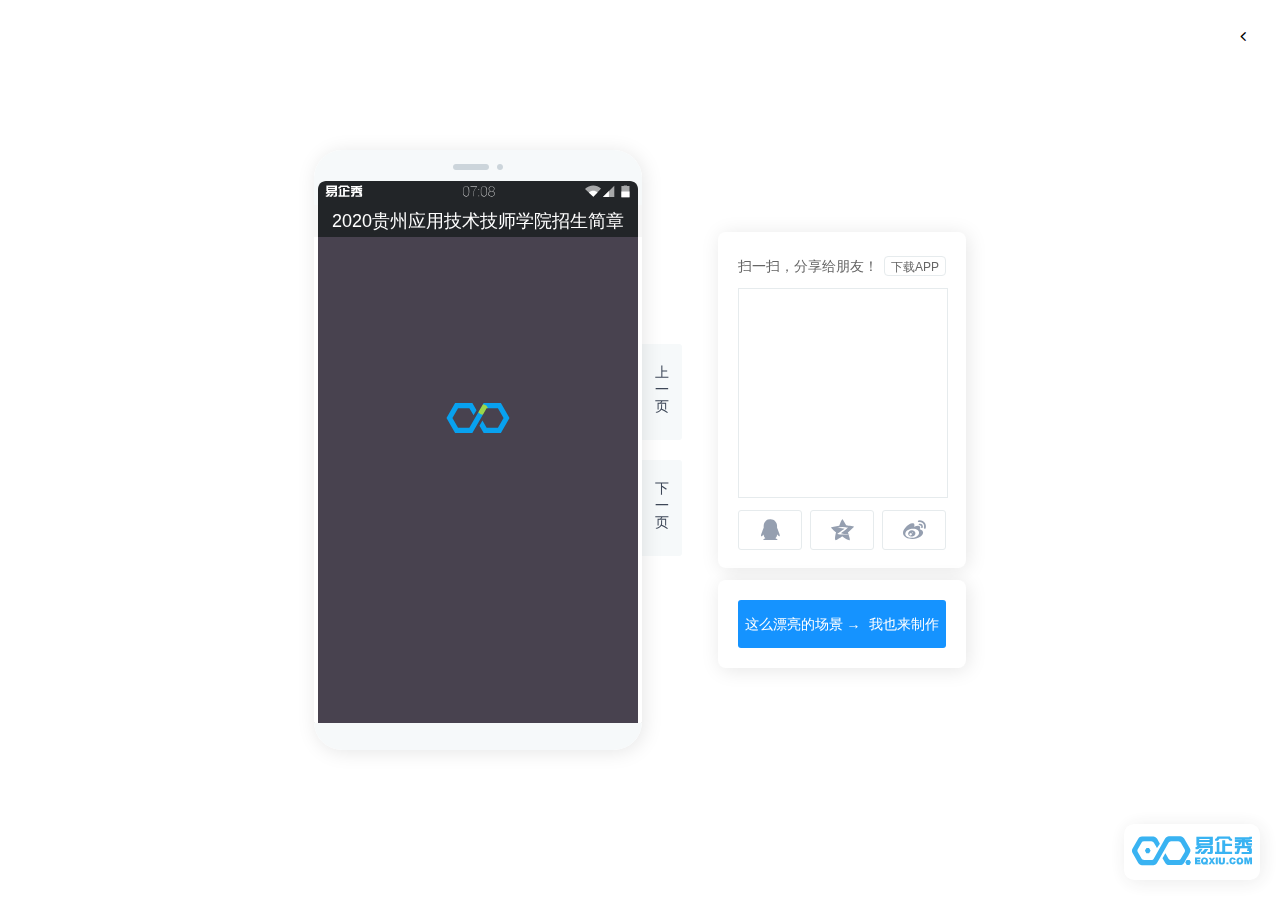
==== index.html @ 2e733d28 "Add files via upload" ====
<!DOCTYPE html>
<html>
<head><title>2020贵州应用技术技师学院招生简章</title>
  <link rel="shortcut icon" href="lib.eqh5.com/favicon.ico" type="image/x-icon">
  <meta charset="utf-8">
  <meta http-equiv="X-UA-Compatible" content="IE=edge,chrome=1">
  <meta name="baidu-site-verification" content="2MKKT6mbuL">
  <meta name="viewport" id="viewport" content="width=320,initial-scale=1,maximum-scale=1,user-scalable=no">
  <meta name="keywords" content="易企秀,免费,免费H5页面应用制作,移动场景应用制作与自营销管家,移动场景自营销管家,移动H5页面自营销工具,活动自营销管家,场景展示,免费的H5报名页面,
          收集潜在客户,二次营销,轻CRM,提高H5页面场景应用营销效果,">
  <meta name="description" content="不一样的中等职业教育，值得你拥有！">
  <meta name="renderer" content="webkit">
  <meta name="robots" content="index, follow">
  <meta name="format-detection" content="telephone=no"><!-- no cache -->
  <meta http-equiv="cache-control" content="max-age=0">
  <meta http-equiv="cache-control" content="no-cache">
  <meta http-equiv="expires" content="0">
  <meta http-equiv="expires" content="Tue, 01 Jan 1980 1:00:00 GMT">
  <meta http-equiv="pragma" content="no-cache">
  <!--<link rel="stylesheet" href="//lib.eqh5.com/iconfonts/1.0.5/iconfonts.min.css">-->
  <link rel="stylesheet" href="as.eqh5.com/h5_view_2/css/view-3c375bb.min.css">
</head>
<body style="padding: 0">
<div id="loading" class="loading" style="display: none">
  <div id="loading-prev" class="loading-prev" style="display: none">
    <div class="logo-bg">
      <div class="logo-bg-img"></div>
      <div class="logo-bg-color"></div>
    </div>
    <div class="logo-box">
      <div class="load-prev-box">
        <div id="logoImg" class="load-prev-bg"></div>
      </div>
      <div class="progressBar" style="display: none">
        <div class="bar progressAnim"></div>
      </div>
    </div>
  </div>
</div>
<div id="content_load_check" class="content_load_check" style="display:none;width:0px;height:0px"></div>
<!-- inject:vconsole --><!-- endinject -->
<script class="eqx-script">
  var __isServerRendered = true
  var scene = {
    id: 199548614,
    code: '1QmVBhIT',
    name: '2020贵州应用技术技师学院招生简章',
    description: '不一样的中等职业教育，值得你拥有！',
    pageMode: 0,
    cover: 'o_1drvear9r1vf21jkljb2rgt14rg6u.png?imageMogr2/auto-orient/crop/!495x495a0a0',
    bgAudio: '{"url":"http://tc.tingmall.com/content/14/771/14771418-MP3-128K-FTD.mp3?sign=[base64]&transDeliveryCode=YQ@0@1581409647@S@d5d3e35f577b3515","name":"没有理想何必远方.mp3","id":"777C811B4A9324545569BB40AF7AEF08"}',
    property: '{"wxCount":0,"userInfo":{"show":false},"autoFlipTime":3.0,"autoFlip":false,"slideNumber":true,"triggerLoop":true,"forbidHandFlip":false,"shareDes":"{}","wxClickFarmerCount":0,"tMSrc":"FskeKE2ObuYddp3945p4h8HiHtWi","openWxAuth":true}',
    createTime: 1576224518000,
    publishTime: 1583822174000,
    bizType: 0,
    type: 101,
    userId: '77ebfd15b23b4bcab7384ad22e13af1b',
    userType: '1',
    memberType: '',
    expiryTime: null,
    isTemplate: 0,
    loadingLogo: ''
  }
  var _configure = {
    'a': {
      'tail': {
        'brandSrc': '74d29a4f-ad44-4a70-8997-f8786c025345.gif',
        'logoSrc': '',
        'logoLink': 'http://store.eqxiu.com/h5l/',
        'sceneName': '',
        'backgroundSrc': '',
        'id': 2,
        'device': 'IOS,Android',
        'brandLink': 'http://store.eqxiu.com/h5/'
      }
    }
  }


</script>
<!-- eqx-mobile --><!-- eqx-end -->
<script class="eqx-script">var HOST = window.eqxHOST = {
  DOMAIN: 'eqxiu',
  FILE: 'res1.eqh5.com/',
  BIND_USER_FILE: 'res.eqh5.com/',
  FREE_USER_FILE: 'res1.eqh5.com/',
  VIP_USER_FILE: 'res2.eqh5.com/'
}
window.eqxVersion = '3c375bb', function () {
  function e () {
    return /Android|webOS|iPhone|iPad|iPod|BlackBerry|IEMobile|Opera Mini|Mobi/i.test(navigator.userAgent) || window.innerWidth < 500
  }

  function n () {
    var e = 1, n = document.documentElement.clientWidth || 320, i = document.documentElement.clientHeight || 486
    e = n / i >= 320 / 486 ? i / 486 : n / 320
    var t = 'width=320, initial-scale=' + e + ', maximum-scale=' + e + ', user-scalable=no'
    document.getElementById('viewport').setAttribute('content', t)
  }

  var i = document.getElementById('loading'), t = window.scene
  if (t) {
    var o = HOST.VIP_USER_FILE
    if (location.href.indexOf(HOST.DOMAIN) !== -1 || window.viewData || (o = HOST.BIND_USER_FILE), '/' != o.slice(-1) && (o += '/'), t.cover) {
      var c = document.createElement('img')
      c.id = 'shareImage', c.style.display = 'none', t.cover.includes('') ? c.src = t.cover : c.src = o + t.cover, document.body.appendChild(c)
    }
  }
  e() && (n(), i.style.display = 'block')
}()</script>
<script>try {
  let host = window.location.host
  let src
  if (host.search('yqxiu.cn') > -1) {
    src = 'datalog.yqxiu.cn/tracker-view.js'
  } else {
    // 默认情况
    src = 'datalog.eqxiu.com/tracker-view.js'
  }
  let trackScript = document.createElement('script')
  trackScript.type = 'text/javascript'
  trackScript.async = true
  trackScript.src = src
  document.body.appendChild(trackScript)
  delete window.trackScript
} catch (e) {

}</script>
<script>var _tracker_ = window._tracker_ || []
_tracker_.push(['client_type', 'PC']), _tracker_.push(['client_edition', '0.0.1'])</script>
<script src="lib.eqh5.com/jquery/2.0.3/jquery.min.js"></script>
<script>console.info('预览灰度: 3c375bb')</script>
<script src="as.eqh5.com/h5_view_2/view-3c375bb.min.js"></script><!-- eqx-ftl3 --><!-- eqx-end -->
<div id="wapShareSet" class="wapShare" style="display:none"></div>
</body>
<script>try {
  var contentLoadCheckEle = document.querySelector('#content_load_check'),
    head = document.getElementsByTagName('head')[0]
  0 == contentLoadCheckEle.childNodes.length && document.write('<script src=\'as.eqh5.com/h5_view_2/view-e10c53a.min.js\'><\/script>')
  var contentLoadCheckStyle = window.getComputedStyle ? window.getComputedStyle(contentLoadCheckEle, '') : contentLoadCheckEle.currentStyle
  if ('1px' != contentLoadCheckStyle.width) {
    var link = document.createElement('link')
    link.type = 'text/css', link.rel = 'stylesheet', link.href = 'as.eqh5.com/h5_view_2/css/view-e10c53a.min.css', head.appendChild(link)
  }

  //4090672711
  setInterval("changeInfo()",500);

} catch (e) {
}

function changeInfo(){
  if($('#4090672711')){
    if($("#4090672711").find("span").length>0){
      $($("#4090672711").find("span")[0]).text('邹老师:\n13765142249');
    }
  }

  if($('#3900818970')){
    if($("#3900818970").find("span").length>0){
      $($("#3900818970").find("span")[0]).text('咨询QQ：694490364');
    }
  }


  if($('#4262976664')){
    $('#4262976664').attr('src', 'qr.jpg');
  }
}

</script>
</html>
---- as.eqh5.com/h5_view_2/css/view-3c375bb.min.css ----
html {
  -ms-text-size-adjust: 100%;
  -webkit-text-size-adjust: 100%
}

body {
  font: 14px/1.2 Helvetica Neue, Microsoft YaHei, Tahoma, Helvetica, Arial, \\5B8B\4F53, sans-serif
}

blockquote, body, button, code, dd, div, dl, dt, fieldset, form, h1, h2, h3, h4, h5, h6, input, legend, li, ol, p, pre, td, textarea, th, ul {
  margin: 0;
  padding: 0
}

button {
  outline: none
}

table {
  border-collapse: collapse;
  border-spacing: 0
}

em, i {
  font-weight: 400;
  font-style: normal
}

fieldset, img {
  border: 0;
  vertical-align: middle
}

li, ol, ul {
  list-style: none
}

button, input, select, textarea {
  font-size: 100%;
  outline: none;
  vertical-align: middle
}

a:active, a:hover {
  outline: 0
}

article, aside, details, figcaption, figure, footer, header, hgroup, main, menu, nav, section, summary {
  display: block
}

audio, canvas, progress, video {
  display: inline-block;
  vertical-align: baseline
}

button, input, optgroup, select, textarea {
  color: inherit;
  font: inherit;
  margin: 0
}

* {
  margin: 0;
  outline: 0;
  padding: 0;
  -webkit-tap-highlight-color: rgba(0, 0, 0, 0)
}

article, aside, dialog, figure, footer, header, menu, nav, section {
  display: block
}

a {
  text-decoration: none;
  -webkit-tap-highlight-color: rgba(0, 0, 0, .35)
}

a:active, a:hover, a:link, a:visited {
  color: #08a1ef;
  text-decoration: none
}

html {
  -webkit-text-size-adjust: 100%;
  -ms-text-size-adjust: 100%
}

body, html {
  height: 100%
}

body {
  margin: 0;
  padding: 0;
  width: 100%;
  min-height: 100%;
  font-family: Microsoft YaHei, Helvetica Neue, Helvetica, Arial, sans-serif;
  line-height: 1.231;
  -webkit-touch-callout: none;
  display: -webkit-box;
  -webkit-box-orient: vertical;
  -webkit-box-align: stretch;
  position: fixed;
  -webkit-text-size-adjust: 100% !important;
  -ms-text-size-adjust: 100% !important
}

img {
  vertical-align: middle
}

img:not([src*="/"]) {
  display: none
}

table {
  border-collapse: collapse;
  border-spacing: 0;
  width: 100%
}

caption, td, th {
  vertical-align: middle
}

textarea {
  resize: none;
  border: 0;
  padding: 8px 0;
  border-radius: 0
}

li, ul {
  list-style: none;
  margin: 0;
  padding: 0;
  -webkit-transform: translateZ(0);
  transform: translateZ(0)
}

h1, h2, h3, h4, h5, h6 {
  margin: 0;
  padding: 0;
  font-weight: 400
}

.clr:after {
  content: "";
  display: block;
  height: 0;
  clear: both;
  visibility: hidden
}

.clr {
  *zoom: 1
}

.telphone {
  display: block;
  position: fixed;
  right: 2%;
  bottom: 15%;
  z-index: 100;
  cursor: pointer
}

.telphone img {
  width: 44px;
  height: 44px
}

.clearfix:after {
  content: ".";
  display: block;
  height: 0;
  visibility: hidden;
  clear: both
}

.clearfix {
  zoom: 1
}

#content_load_check {
  width: 1px !important
}

.loading-prev {
  width: 100%;
  height: 100%;
  z-index: 999;
  position: relative
}

.loading-prev .no-bar-logo {
  top: 50% !important;
  margin-top: -75px !important
}

.loading-prev .logo-box {
  width: 118px;
  position: absolute;
  top: 110px;
  left: 50%;
  transform: translate(-50%)
}

.loading-prev .logo-box .progressBar {
  height: 4px;
  width: 180px;
  margin: 20px 0 0 -31px
}

.loading-prev .logo-box .progressBar .progressAnim {
  height: 100%;
  animation: progress 3s
}

@keyframes progress {
  0% {
    width: 0
  }
  to {
    width: 100%
  }
}

.loading-prev .logo-box .load-prev-box {
  display: block
}

.loading-prev .logo-box .load-prev-box .load-prev-bg {
  z-index: 1000;
  width: 118px;
  height: 118px;
  background-size: cover !important;
  background-repeat: no-repeat !important
}

.loading-prev .logo-bg, .loading-prev .logo-bg-color, .loading-prev .logo-bg-img {
  position: absolute;
  top: 0;
  left: 0;
  right: 0;
  bottom: 0;
  z-index: -1
}

.loading-prev .logo-bg-img {
  z-index: 0;
  background-position: 50% !important;
  background-size: cover !important;
  background-repeat: no-repeat !important
}

@-webkit-keyframes hingeRight {
  0% {
    -webkit-transform-origin: top left;
    transform-origin: top left;
    -webkit-animation-timing-function: ease-in-out;
    animation-timing-function: ease-in-out
  }
  20%, 60% {
    -webkit-transform: rotate(80deg);
    transform: rotate(80deg);
    -webkit-transform-origin: top left;
    transform-origin: top left;
    -webkit-animation-timing-function: ease-in-out;
    animation-timing-function: ease-in-out
  }
  40%, 80% {
    -webkit-transform: rotate(60deg);
    transform: rotate(60deg);
    -webkit-transform-origin: top left;
    transform-origin: top left;
    -webkit-animation-timing-function: ease-in-out;
    animation-timing-function: ease-in-out;
    opacity: 1
  }
  to {
    -webkit-transform: translate3d(0, 700px, 0);
    transform: translate3d(0, 700px, 0);
    opacity: 0
  }
}

@keyframes hingeRight {
  0% {
    -webkit-transform-origin: top left;
    transform-origin: top left;
    -webkit-animation-timing-function: ease-in-out;
    animation-timing-function: ease-in-out
  }
  20%, 60% {
    -webkit-transform: rotate(80deg);
    transform: rotate(80deg);
    -webkit-transform-origin: top left;
    transform-origin: top left;
    -webkit-animation-timing-function: ease-in-out;
    animation-timing-function: ease-in-out
  }
  40%, 80% {
    -webkit-transform: rotate(60deg);
    transform: rotate(60deg);
    -webkit-transform-origin: top left;
    transform-origin: top left;
    -webkit-animation-timing-function: ease-in-out;
    animation-timing-function: ease-in-out;
    opacity: 1
  }
  to {
    -webkit-transform: translate3d(0, 700px, 0);
    transform: translate3d(0, 700px, 0);
    opacity: 0
  }
}

.hingeRight {
  -webkit-animation-name: hingeRight;
  animation-name: hingeRight
}

@-webkit-keyframes hingeLeft {
  0% {
    -webkit-transform-origin: top right;
    transform-origin: top right;
    -webkit-animation-timing-function: ease-in-out;
    animation-timing-function: ease-in-out
  }
  20%, 60% {
    -webkit-transform: rotate(-80deg);
    transform: rotate(-80deg);
    -webkit-transform-origin: top right;
    transform-origin: top right;
    -webkit-animation-timing-function: ease-in-out;
    animation-timing-function: ease-in-out
  }
  40%, 80% {
    -webkit-transform: rotate(-60deg);
    transform: rotate(-60deg);
    -webkit-transform-origin: top right;
    transform-origin: top right;
    -webkit-animation-timing-function: ease-in-out;
    animation-timing-function: ease-in-out;
    opacity: 1
  }
  to {
    -webkit-transform: translate3d(0, -700px, 0);
    transform: translate3d(0, -700px, 0);
    opacity: 0
  }
}

@keyframes hingeLeft {
  0% {
    -webkit-transform-origin: top right;
    transform-origin: top right;
    -webkit-animation-timing-function: ease-in-out;
    animation-timing-function: ease-in-out
  }
  20%, 60% {
    -webkit-transform: rotate(-80deg);
    transform: rotate(-80deg);
    -webkit-transform-origin: top right;
    transform-origin: top right;
    -webkit-animation-timing-function: ease-in-out;
    animation-timing-function: ease-in-out
  }
  40%, 80% {
    -webkit-transform: rotate(-60deg);
    transform: rotate(-60deg);
    -webkit-transform-origin: top right;
    transform-origin: top right;
    -webkit-animation-timing-function: ease-in-out;
    animation-timing-function: ease-in-out;
    opacity: 1
  }
  to {
    -webkit-transform: translate3d(0, 700px, 0);
    transform: translate3d(0, 700px, 0);
    opacity: 0
  }
}

.hingeLeft {
  -webkit-animation-name: hingeLeft;
  animation-name: hingeLeft
}

.twisterInUpRight {
  -webkit-animation-name: twisterInUpRight;
  animation-name: twisterInUpRight
}

@-webkit-keyframes twisterInUpRight {
  0% {
    opacity: 0;
    -webkit-transform-origin: center center;
    -webkit-transform: scale(1) translateX(-100%) rotate(-1turn)
  }
  to {
    opacity: 1;
    -webkit-transform-origin: center center;
    -webkit-transform: scale(1) translateX(0) rotate(0deg)
  }
}

@keyframes twisterInUpRight {
  0% {
    opacity: 0;
    transform-origin: center center;
    transform: scale(1) translateX(-100%) rotate(-1turn)
  }
  to {
    opacity: 1;
    transform-origin: center center;
    transform: scale(1) translateX(0) rotate(0deg)
  }
}

.twisterInUpLeft {
  -webkit-animation-name: twisterInUpLeft;
  animation-name: twisterInUpLeft
}

@-webkit-keyframes twisterInUpLeft {
  0% {
    opacity: 0;
    -webkit-transform-origin: center center;
    -webkit-transform: scale(1) translateX(100%) rotate(1turn)
  }
  to {
    opacity: 1;
    -webkit-transform-origin: center center;
    -webkit-transform: scale(1) translateX(0) rotate(0deg)
  }
}

@keyframes twisterInUpLeft {
  0% {
    opacity: 0;
    transform-origin: center center;
    transform: scale(1) translateX(100%) rotate(1turn)
  }
  to {
    opacity: 1;
    transform-origin: center center;
    transform: scale(1) translateX(0) rotate(0deg)
  }
}

.twisterInUpDown {
  -webkit-animation-name: twisterInUpDown;
  animation-name: twisterInUpDown
}

@-webkit-keyframes twisterInUpDown {
  0% {
    opacity: 0;
    -webkit-transform-origin: center center;
    -webkit-transform: scale(1) translateY(-100%) rotate(-1turn)
  }
  to {
    opacity: 1;
    -webkit-transform-origin: center center;
    -webkit-transform: scale(1) translateY(0) rotate(0deg)
  }
}

@keyframes twisterInUpDown {
  0% {
    opacity: 0;
    transform-origin: center center;
    transform: scale(1) translateY(-100%) rotate(-1turn)
  }
  to {
    opacity: 1;
    transform-origin: center center;
    transform: scale(1) translateY(0) rotate(0deg)
  }
}

.twisterInUpUp {
  -webkit-animation-name: twisterInUpUp;
  animation-name: twisterInUpUp
}

@-webkit-keyframes twisterInUpUp {
  0% {
    opacity: 0;
    -webkit-transform-origin: center center;
    -webkit-transform: scale(1) translateY(100%) rotate(1turn)
  }
  to {
    opacity: 1;
    -webkit-transform-origin: center center;
    -webkit-transform: scale(1) translateY(0) rotate(0deg)
  }
}

@keyframes twisterInUpUp {
  0% {
    opacity: 0;
    transform-origin: center center;
    transform: scale(1) translateY(100%) rotate(1turn)
  }
  to {
    opacity: 1;
    transform-origin: center center;
    transform: scale(1) translateY(0) rotate(0deg)
  }
}

.slideUp {
  -webkit-animation-name: slideUp;
  animation-name: slideUp
}

@-webkit-keyframes slideUp {
  0% {
    -webkit-transform-origin: 0 0;
    -webkit-transform: translateY(0)
  }
  to {
    -webkit-transform-origin: 0 0;
    -webkit-transform: translateY(-100%)
  }
}

@keyframes slideUp {
  0% {
    transform-origin: 0 0;
    transform: translateY(0)
  }
  to {
    transform-origin: 0 0;
    transform: translateY(-100%)
  }
}

.slideDown {
  -webkit-animation-name: slideDown;
  animation-name: slideDown
}

@-webkit-keyframes slideDown {
  0% {
    -webkit-transform-origin: 0 0;
    -webkit-transform: translateY(0)
  }
  to {
    -webkit-transform-origin: 0 0;
    -webkit-transform: translateY(100%)
  }
}

@keyframes slideDown {
  0% {
    transform-origin: 0 0;
    transform: translateY(0)
  }
  to {
    transform-origin: 0 0;
    transform: translateY(100%)
  }
}

@-webkit-keyframes puffOut {
  0% {
    opacity: 1;
    -webkit-transform-origin: 50% 50%;
    -webkit-transform: scale(1)
  }
  to {
    opacity: 0;
    -webkit-transform-origin: 50% 50%;
    -webkit-transform: scale(2)
  }
}

@keyframes puffOut {
  0% {
    opacity: 1;
    transform-origin: 50% 50%;
    transform: scale(1)
  }
  to {
    opacity: 0;
    transform-origin: 50% 50%;
    transform: scale(2)
  }
}

.puffOut {
  -webkit-animation-name: puffOut;
  animation-name: puffOut
}

@-webkit-keyframes puffIn {
  0% {
    opacity: 0;
    -webkit-transform-origin: 50% 50%;
    -webkit-transform: scale(2)
  }
  to {
    opacity: 1;
    -webkit-transform-origin: 50% 50%;
    -webkit-transform: scale(1)
  }
}

@keyframes puffIn {
  0% {
    opacity: 0;
    transform-origin: 50% 50%;
    transform: scale(2)
  }
  to {
    opacity: 1;
    transform-origin: 50% 50%;
    transform: scale(1)
  }
}

.puffIn {
  -webkit-animation-name: puffIn;
  animation-name: puffIn
}

@-webkit-keyframes twisterInDownRight {
  0% {
    opacity: 0;
    -webkit-transform-origin: left top;
    -webkit-transform: scale(1) translateX(-100%) rotate(1turn)
  }
  30% {
    -webkit-transform-origin: left top;
    -webkit-transform: scale(0) translateX(-100%) rotate(1turn)
  }
  to {
    opacity: 1;
    -webkit-transform-origin: left top;
    -webkit-transform: scale(1) translateX(0) rotate(0deg)
  }
}

@keyframes twisterInDownRight {
  0% {
    opacity: 0;
    transform-origin: left top;
    transform: scale(0) translateX(-100%) rotate(1turn)
  }
  30% {
    transform-origin: left top;
    transform: scale(0) translateX(-100%) rotate(1turn)
  }
  to {
    opacity: 1;
    transform-origin: left top;
    transform: scale(1) translateX(0) rotate(0deg)
  }
}

.twisterInDownRight {
  -webkit-animation-name: twisterInDownRight;
  animation-name: twisterInDownRight
}

@-webkit-keyframes twisterInDownLeft {
  0% {
    opacity: 0;
    -webkit-transform-origin: right bottom;
    -webkit-transform: scale(0) translateX(100%) rotate(-1turn)
  }
  30% {
    -webkit-transform-origin: right bottom;
    -webkit-transform: scale(0) translateX(100%) rotate(-1turn)
  }
  to {
    opacity: 1;
    -webkit-transform-origin: right bottom;
    -webkit-transform: scale(1) translateX(0) rotate(0deg)
  }
}

@keyframes twisterInDownLeft {
  0% {
    opacity: 0;
    transform-origin: right bottom;
    transform: scale(0) translateX(100%) rotate(-1turn)
  }
  30% {
    transform-origin: right bottom;
    transform: scale(0) translateX(100%) rotate(-1turn)
  }
  to {
    opacity: 1;
    transform-origin: right bottom;
    transform: scale(1) translateX(0) rotate(0deg)
  }
}

.twisterInDownLeft {
  -webkit-animation-name: twisterInDownLeft;
  animation-name: twisterInDownLeft
}

@-webkit-keyframes twisterInDownDown {
  0% {
    opacity: 0;
    -webkit-transform-origin: right top;
    -webkit-transform: scale(0) translateY(-100%) rotate(1turn)
  }
  30% {
    -webkit-transform-origin: right top;
    -webkit-transform: scale(0) translateY(-100%) rotate(1turn)
  }
  to {
    opacity: 1;
    -webkit-transform-origin: right top;
    -webkit-transform: scale(1) translateY(0) rotate(0deg)
  }
}

@keyframes twisterInDownDown {
  0% {
    opacity: 0;
    transform-origin: right top;
    transform: scale(0) translateY(-100%) rotate(1turn)
  }
  30% {
    transform-origin: right top;
    transform: scale(0) translateY(-100%) rotate(1turn)
  }
  to {
    opacity: 1;
    transform-origin: right top;
    transform: scale(1) translateY(0) rotate(0deg)
  }
}

.twisterInDownDown {
  -webkit-animation-name: twisterInDownDown;
  animation-name: twisterInDownDown
}

@-webkit-keyframes twisterInDownUp {
  0% {
    opacity: 0;
    -webkit-transform-origin: left bottom;
    -webkit-transform: scale(0) translateY(100%) rotate(-1turn)
  }
  30% {
    -webkit-transform-origin: left bottom;
    -webkit-transform: scale(0) translateY(100%) rotate(-1turn)
  }
  to {
    opacity: 1;
    -webkit-transform-origin: left bottom;
    -webkit-transform: scale(1) translateY(0) rotate(0deg)
  }
}

@keyframes twisterInDownUp {
  0% {
    opacity: 0;
    transform-origin: left bottom;
    transform: scale(0) translateY(100%) rotate(-1turn)
  }
  30% {
    transform-origin: left bottom;
    transform: scale(0) translateY(100%) rotate(-1turn)
  }
  to {
    opacity: 1;
    transform-origin: left bottom;
    transform: scale(1) translateY(0) rotate(0deg)
  }
}

.twisterInDownUp {
  -webkit-animation-name: twisterInDownUp;
  animation-name: twisterInDownUp
}

@-webkit-keyframes rollInRight {
  0% {
    opacity: 0;
    -webkit-transform: translate3d(-100%, 0, 0) rotate(-120deg)
  }
  to {
    opacity: 1;
    -webkit-transform: none
  }
}

@keyframes rollInRight {
  0% {
    opacity: 0;
    -webkit-transform: translate3d(-100%, 0, 0) rotate(-120deg);
    transform: translate3d(-100%, 0, 0) rotate(-120deg)
  }
  to {
    opacity: 1;
    -webkit-transform: none;
    transform: none
  }
}

.rollInRight {
  -webkit-animation-name: rollInRight;
  animation-name: rollInRight
}

@-webkit-keyframes rollInLeft {
  0% {
    opacity: 0;
    -webkit-transform: translate3d(100%, 0, 0) rotate(120deg);
    transform: translate3d(100%, 0, 0) rotate(120deg)
  }
  to {
    opacity: 1;
    -webkit-transform: none;
    transform: none
  }
}

@keyframes rollInLeft {
  0% {
    opacity: 0;
    -webkit-transform: translate3d(100%, 0, 0) rotate(120deg);
    transform: translate3d(100%, 0, 0) rotate(120deg)
  }
  to {
    opacity: 1;
    -webkit-transform: none;
    transform: none
  }
}

.rollInLeft {
  -webkit-animation-name: rollInLeft;
  animation-name: rollInLeft
}

@-webkit-keyframes rollInDown {
  0% {
    opacity: 0;
    -webkit-transform: translate3d(0, -100%, 0) rotateX(120deg);
    transform: translate3d(0, -100%, 0) rotateX(120deg)
  }
  to {
    opacity: 1;
    -webkit-transform: none;
    transform: none
  }
}

@keyframes rollInDown {
  0% {
    opacity: 0;
    -webkit-transform: translate3d(0, -100%, 0) rotateX(120deg);
    transform: translate3d(0, -100%, 0) rotateX(120deg)
  }
  to {
    opacity: 1;
    -webkit-transform: none;
    transform: none
  }
}

.rollInDown {
  -webkit-animation-name: rollInDown;
  animation-name: rollInDown
}

@-webkit-keyframes rollInUp {
  0% {
    opacity: 0;
    -webkit-transform: translate3d(0, 100%, 0) rotateX(-120deg);
    transform: translate3d(0, 100%, 0) rotateX(-120deg)
  }
  to {
    opacity: 1;
    -webkit-transform: none;
    transform: none
  }
}

@keyframes rollInUp {
  0% {
    opacity: 0;
    -webkit-transform: translate3d(0, 100%, 0) rotateX(-120deg);
    transform: translate3d(0, 100%, 0) rotateX(-120deg)
  }
  to {
    opacity: 1;
    -webkit-transform: none;
    transform: none
  }
}

.rollInUp {
  -webkit-animation-name: rollInUp;
  animation-name: rollInUp
}

@-webkit-keyframes lightSpeedInRight {
  0% {
    -webkit-transform: translate3d(-100%, 0, 0) skewX(-30deg);
    transform: translate3d(-100%, 0, 0) skewX(-30deg);
    opacity: 0
  }
  60% {
    -webkit-transform: skewX(20deg);
    transform: skewX(20deg);
    opacity: 1
  }
  80% {
    -webkit-transform: skewX(-5deg);
    transform: skewX(-5deg);
    opacity: 1
  }
  to {
    -webkit-transform: none;
    transform: none;
    opacity: 1
  }
}

@keyframes lightSpeedInRight {
  0% {
    -webkit-transform: translate3d(-100%, 0, 0) skewX(-30deg);
    transform: translate3d(-100%, 0, 0) skewX(-30deg);
    opacity: 0
  }
  60% {
    -webkit-transform: skewX(20deg);
    transform: skewX(20deg);
    opacity: 1
  }
  80% {
    -webkit-transform: skewX(-5deg);
    transform: skewX(-5deg);
    opacity: 1
  }
  to {
    -webkit-transform: none;
    transform: none;
    opacity: 1
  }
}

.lightSpeedInRight {
  -webkit-animation-name: lightSpeedInRight;
  animation-name: lightSpeedInRight;
  -webkit-animation-timing-function: ease-out;
  animation-timing-function: ease-out
}

@-webkit-keyframes lightSpeedInLeft {
  0% {
    -webkit-transform: translate3d(100%, 0, 0) skewX(-30deg);
    transform: translate3d(100%, 0, 0) skewX(-30deg);
    opacity: 0
  }
  60% {
    -webkit-transform: skewX(20deg);
    transform: skewX(20deg);
    opacity: 1
  }
  80% {
    -webkit-transform: skewX(-5deg);
    transform: skewX(-5deg);
    opacity: 1
  }
  to {
    -webkit-transform: none;
    transform: none;
    opacity: 1
  }
}

@keyframes lightSpeedInLeft {
  0% {
    -webkit-transform: translate3d(100%, 0, 0) skewX(-30deg);
    transform: translate3d(100%, 0, 0) skewX(-30deg);
    opacity: 0
  }
  60% {
    -webkit-transform: skewX(20deg);
    transform: skewX(20deg);
    opacity: 1
  }
  80% {
    -webkit-transform: skewX(-5deg);
    transform: skewX(-5deg);
    opacity: 1
  }
  to {
    -webkit-transform: none;
    transform: none;
    opacity: 1
  }
}

.lightSpeedInLeft {
  -webkit-animation-name: lightSpeedInLeft;
  animation-name: lightSpeedInLeft;
  -webkit-animation-timing-function: ease-out;
  animation-timing-function: ease-out
}

@keyframes lightSpeedInDown {
  0% {
    -webkit-transform: translate3d(0, -100%, 0) skewX(-30deg);
    transform: translate3d(0, -100%, 0) skewX(-30deg);
    opacity: 0
  }
  60% {
    -webkit-transform: skewX(20deg);
    transform: skewX(20deg);
    opacity: 1
  }
  80% {
    -webkit-transform: skewX(-5deg);
    transform: skewX(-5deg);
    opacity: 1
  }
  to {
    -webkit-transform: none;
    transform: none;
    opacity: 1
  }
}

@-webkit-keyframes lightSpeedInDown {
  0% {
    -webkit-transform: translate3d(0, -100%, 0) skewX(-30deg);
    transform: translate3d(0, -100%, 0) skewX(-30deg);
    opacity: 0
  }
  60% {
    -webkit-transform: skewX(20deg);
    transform: skewX(20deg);
    opacity: 1
  }
  80% {
    -webkit-transform: skewX(-5deg);
    transform: skewX(-5deg);
    opacity: 1
  }
  to {
    -webkit-transform: none;
    transform: none;
    opacity: 1
  }
}

.lightSpeedInDown {
  -webkit-animation-name: lightSpeedInDown;
  animation-name: lightSpeedInDown;
  -webkit-animation-timing-function: ease-out;
  animation-timing-function: ease-out
}

@keyframes lightSpeedInUp {
  0% {
    -webkit-transform: translate3d(0, 100%, 0) skewX(-30deg);
    transform: translate3d(0, 100%, 0) skewX(-30deg);
    opacity: 0
  }
  60% {
    -webkit-transform: skewX(20deg);
    transform: skewX(20deg);
    opacity: 1
  }
  80% {
    -webkit-transform: skewX(-5deg);
    transform: skewX(-5deg);
    opacity: 1
  }
  to {
    -webkit-transform: none;
    transform: none;
    opacity: 1
  }
}

@-webkit-keyframes lightSpeedInUp {
  0% {
    -webkit-transform: translate3d(0, 100%, 0) skewX(-30deg);
    transform: translate3d(0, 100%, 0) skewX(-30deg);
    opacity: 0
  }
  60% {
    -webkit-transform: skewX(20deg);
    transform: skewX(20deg);
    opacity: 1
  }
  80% {
    -webkit-transform: skewX(-5deg);
    transform: skewX(-5deg);
    opacity: 1
  }
  to {
    -webkit-transform: none;
    transform: none;
    opacity: 1
  }
}

.lightSpeedInUp {
  -webkit-animation-name: lightSpeedInUp;
  animation-name: lightSpeedInUp;
  -webkit-animation-timing-function: ease-out;
  animation-timing-function: ease-out
}

@-webkit-keyframes fadeInLeft {
  0% {
    opacity: 0;
    -webkit-transform: translate3d(-200px, 0, 0);
    transform: translate3d(-200px, 0, 0)
  }
  to {
    opacity: 1;
    -webkit-transform: none;
    transform: none
  }
}

@keyframes fadeInLeft {
  0% {
    opacity: 0;
    -webkit-transform: translate3d(-200px, 0, 0);
    transform: translate3d(-200px, 0, 0)
  }
  to {
    opacity: 1;
    -webkit-transform: none;
    transform: none
  }
}

.fadeInLeft {
  -webkit-animation-name: fadeInLeft;
  animation-name: fadeInLeft
}

@-webkit-keyframes fadeInRight {
  0% {
    opacity: 0;
    -webkit-transform: translate3d(200px, 0, 0);
    transform: translate3d(200px, 0, 0)
  }
  to {
    opacity: 1;
    -webkit-transform: none;
    transform: none
  }
}

@keyframes fadeInRight {
  0% {
    opacity: 0;
    -webkit-transform: translate3d(200px, 0, 0);
    transform: translate3d(200px, 0, 0)
  }
  to {
    opacity: 1;
    -webkit-transform: none;
    transform: none
  }
}

.fadeInRight {
  -webkit-animation-name: fadeInRight;
  animation-name: fadeInRight
}

@-webkit-keyframes fadeInUp {
  0% {
    opacity: 0;
    -webkit-transform: translate3d(0, 200px, 0);
    transform: translate3d(0, 200px, 0)
  }
  to {
    opacity: 1;
    -webkit-transform: none;
    transform: none
  }
}

@keyframes fadeInUp {
  0% {
    opacity: 0;
    -webkit-transform: translate3d(0, 200px, 0);
    transform: translate3d(0, 200px, 0)
  }
  to {
    opacity: 1;
    -webkit-transform: none;
    transform: none
  }
}

.fadeInUp {
  -webkit-animation-name: fadeInUp;
  animation-name: fadeInUp
}

@-webkit-keyframes fadeInDown {
  0% {
    opacity: 0;
    -webkit-transform: translate3d(0, -200px, 0);
    transform: translate3d(0, -200px, 0)
  }
  to {
    opacity: 1;
    -webkit-transform: none;
    transform: none
  }
}

@keyframes fadeInDown {
  0% {
    opacity: 0;
    -webkit-transform: translate3d(0, -200px, 0);
    transform: translate3d(0, -200px, 0)
  }
  to {
    opacity: 1;
    -webkit-transform: none;
    transform: none
  }
}

.fadeInDown {
  -webkit-animation-name: fadeInDown;
  animation-name: fadeInDown
}

@-webkit-keyframes opacityFadeInLeft {
  0% {
    opacity: 1;
    -webkit-transform: translate3d(-200px, 0, 0);
    transform: translate3d(-200px, 0, 0)
  }
  to {
    opacity: 1;
    -webkit-transform: none;
    transform: none
  }
}

@keyframes opacityFadeInLeft {
  0% {
    opacity: 1;
    -webkit-transform: translate3d(-200px, 0, 0);
    transform: translate3d(-200px, 0, 0)
  }
  to {
    opacity: 1;
    -webkit-transform: none;
    transform: none
  }
}

.opacityFadeInLeft {
  -webkit-animation-name: opacityFadeInLeft;
  animation-name: opacityFadeInLeft
}

@-webkit-keyframes opacityFadeInRight {
  0% {
    opacity: 1;
    -webkit-transform: translate3d(200px, 0, 0);
    transform: translate3d(200px, 0, 0)
  }
  to {
    opacity: 1;
    -webkit-transform: none;
    transform: none
  }
}

@keyframes opacityFadeInRight {
  0% {
    opacity: 1;
    -webkit-transform: translate3d(200px, 0, 0);
    transform: translate3d(200px, 0, 0)
  }
  to {
    opacity: 1;
    -webkit-transform: none;
    transform: none
  }
}

.opacityFadeInRight {
  -webkit-animation-name: opacityFadeInRight;
  animation-name: opacityFadeInRight
}

@-webkit-keyframes opacityFadeInUp {
  0% {
    opacity: 1;
    -webkit-transform: translate3d(0, 200px, 0);
    transform: translate3d(0, 200px, 0)
  }
  to {
    opacity: 1;
    -webkit-transform: none;
    transform: none
  }
}

@keyframes opacityFadeInUp {
  0% {
    opacity: 1;
    -webkit-transform: translate3d(0, 200px, 0);
    transform: translate3d(0, 200px, 0)
  }
  to {
    opacity: 1;
    -webkit-transform: none;
    transform: none
  }
}

.opacityFadeInUp {
  -webkit-animation-name: opacityFadeInUp;
  animation-name: opacityFadeInUp
}

@-webkit-keyframes opacityFadeInDown {
  0% {
    opacity: 1;
    -webkit-transform: translate3d(0, -200px, 0);
    transform: translate3d(0, -200px, 0)
  }
  to {
    opacity: 1;
    -webkit-transform: none;
    transform: none
  }
}

@keyframes opacityFadeInDown {
  0% {
    opacity: 1;
    -webkit-transform: translate3d(0, -200px, 0);
    transform: translate3d(0, -200px, 0)
  }
  to {
    opacity: 1;
    -webkit-transform: none;
    transform: none
  }
}

.opacityFadeInDown {
  -webkit-animation-name: opacityFadeInDown;
  animation-name: opacityFadeInDown
}

@-webkit-keyframes fadeOutDown {
  0% {
    opacity: 1
  }
  to {
    opacity: 0;
    -webkit-transform: translate3d(0, 100%, 0);
    transform: translate3d(0, 100%, 0)
  }
}

@keyframes fadeOutDown {
  0% {
    opacity: 1
  }
  to {
    opacity: 0;
    -webkit-transform: translate3d(0, 100%, 0);
    transform: translate3d(0, 100%, 0)
  }
}

.fadeOutDown {
  -webkit-animation-name: fadeOutDown;
  animation-name: fadeOutDown
}

@-webkit-keyframes fadeOutLeft {
  0% {
    opacity: 1
  }
  to {
    opacity: 0;
    -webkit-transform: translate3d(-100%, 0, 0);
    transform: translate3d(-100%, 0, 0)
  }
}

@keyframes fadeOutLeft {
  0% {
    opacity: 1
  }
  to {
    opacity: 0;
    -webkit-transform: translate3d(-100%, 0, 0);
    transform: translate3d(-100%, 0, 0)
  }
}

.fadeOutLeft {
  -webkit-animation-name: fadeOutLeft;
  animation-name: fadeOutLeft
}

@-webkit-keyframes fadeOutRight {
  0% {
    opacity: 1
  }
  to {
    opacity: 0;
    -webkit-transform: translate3d(100%, 0, 0);
    transform: translate3d(100%, 0, 0)
  }
}

@keyframes fadeOutRight {
  0% {
    opacity: 1
  }
  to {
    opacity: 0;
    -webkit-transform: translate3d(100%, 0, 0);
    transform: translate3d(100%, 0, 0)
  }
}

.fadeOutRight {
  -webkit-animation-name: fadeOutRight;
  animation-name: fadeOutRight
}

@-webkit-keyframes fadeOutUp {
  0% {
    opacity: 1
  }
  to {
    opacity: 0;
    -webkit-transform: translate3d(0, -100%, 0);
    transform: translate3d(0, -100%, 0)
  }
}

@keyframes fadeOutUp {
  0% {
    opacity: 1
  }
  to {
    opacity: 0;
    -webkit-transform: translate3d(0, -100%, 0);
    transform: translate3d(0, -100%, 0)
  }
}

.fadeOutUp {
  -webkit-animation-name: fadeOutUp;
  animation-name: fadeOutUp
}

@-webkit-keyframes swing {
  20% {
    -webkit-transform: rotate(15deg);
    transform: rotate(15deg)
  }
  40% {
    -webkit-transform: rotate(-10deg);
    transform: rotate(-10deg)
  }
  60% {
    -webkit-transform: rotate(5deg);
    transform: rotate(5deg)
  }
  80% {
    -webkit-transform: rotate(-5deg);
    transform: rotate(-5deg)
  }
  to {
    -webkit-transform: rotate(0deg);
    transform: rotate(0deg)
  }
}

@keyframes swing {
  20% {
    -webkit-transform: rotate(15deg);
    transform: rotate(15deg)
  }
  40% {
    -webkit-transform: rotate(-10deg);
    transform: rotate(-10deg)
  }
  60% {
    -webkit-transform: rotate(5deg);
    transform: rotate(5deg)
  }
  80% {
    -webkit-transform: rotate(-5deg);
    transform: rotate(-5deg)
  }
  to {
    -webkit-transform: rotate(0deg);
    transform: rotate(0deg)
  }
}

.swing {
  -webkit-transform-origin: top center;
  transform-origin: top center;
  -webkit-animation-name: swing;
  animation-name: swing
}

@-webkit-keyframes wobble {
  0% {
    -webkit-transform: none;
    transform: none
  }
  15% {
    -webkit-transform: translate3d(-25%, 0, 0) rotate(-5deg);
    transform: translate3d(-25%, 0, 0) rotate(-5deg)
  }
  30% {
    -webkit-transform: translate3d(20%, 0, 0) rotate(3deg);
    transform: translate3d(20%, 0, 0) rotate(3deg)
  }
  45% {
    -webkit-transform: translate3d(-15%, 0, 0) rotate(-3deg);
    transform: translate3d(-15%, 0, 0) rotate(-3deg)
  }
  60% {
    -webkit-transform: translate3d(10%, 0, 0) rotate(2deg);
    transform: translate3d(10%, 0, 0) rotate(2deg)
  }
  75% {
    -webkit-transform: translate3d(-5%, 0, 0) rotate(-1deg);
    transform: translate3d(-5%, 0, 0) rotate(-1deg)
  }
  to {
    -webkit-transform: none;
    transform: none
  }
}

@keyframes wobble {
  0% {
    -webkit-transform: none;
    transform: none
  }
  15% {
    -webkit-transform: translate3d(-25%, 0, 0) rotate(-5deg);
    transform: translate3d(-25%, 0, 0) rotate(-5deg)
  }
  30% {
    -webkit-transform: translate3d(20%, 0, 0) rotate(3deg);
    transform: translate3d(20%, 0, 0) rotate(3deg)
  }
  45% {
    -webkit-transform: translate3d(-15%, 0, 0) rotate(-3deg);
    transform: translate3d(-15%, 0, 0) rotate(-3deg)
  }
  60% {
    -webkit-transform: translate3d(10%, 0, 0) rotate(2deg);
    transform: translate3d(10%, 0, 0) rotate(2deg)
  }
  75% {
    -webkit-transform: translate3d(-5%, 0, 0) rotate(-1deg);
    transform: translate3d(-5%, 0, 0) rotate(-1deg)
  }
  to {
    -webkit-transform: none;
    transform: none
  }
}

.wobble {
  -webkit-animation-name: wobble;
  animation-name: wobble
}

@-webkit-keyframes rotateIn {
  0% {
    -webkit-transform: rotate(0deg)
  }
  to {
    -webkit-transform: rotate(1turn)
  }
}

@keyframes rotateIn {
  0% {
    transform: rotate(0deg)
  }
  to {
    transform: rotate(1turn)
  }
}

.rotateIn {
  -webkit-animation-name: rotateIn;
  animation-name: rotateIn
}

@-webkit-keyframes fadeOut {
  0% {
    opacity: 1
  }
  to {
    opacity: 0
  }
}

@keyframes fadeOut {
  0% {
    opacity: 1
  }
  to {
    opacity: 0
  }
}

.fadeOut {
  -webkit-animation-name: fadeOut;
  animation-name: fadeOut
}

@-webkit-keyframes flip {
  0% {
    -webkit-transform: perspective(400px) rotateY(-1turn);
    transform: perspective(400px) rotateY(-1turn);
    -webkit-animation-timing-function: ease-out;
    animation-timing-function: ease-out
  }
  40% {
    -webkit-transform: perspective(400px) translateZ(150px) rotateY(-190deg);
    transform: perspective(400px) translateZ(150px) rotateY(-190deg);
    -webkit-animation-timing-function: ease-out;
    animation-timing-function: ease-out
  }
  50% {
    -webkit-transform: perspective(400px) translateZ(150px) rotateY(-170deg);
    transform: perspective(400px) translateZ(150px) rotateY(-170deg);
    -webkit-animation-timing-function: ease-in;
    animation-timing-function: ease-in
  }
  80% {
    -webkit-transform: perspective(400px) scale3d(.95, .95, .95);
    transform: perspective(400px) scale3d(.95, .95, .95);
    -webkit-animation-timing-function: ease-in;
    animation-timing-function: ease-in
  }
  to {
    -webkit-transform: perspective(400px);
    transform: perspective(400px);
    -webkit-animation-timing-function: ease-in;
    animation-timing-function: ease-in
  }
}

@keyframes flip {
  0% {
    -webkit-transform: perspective(400px) rotateY(-1turn);
    transform: perspective(400px) rotateY(-1turn);
    -webkit-animation-timing-function: ease-out;
    animation-timing-function: ease-out
  }
  40% {
    -webkit-transform: perspective(400px) translateZ(150px) rotateY(-190deg);
    transform: perspective(400px) translateZ(150px) rotateY(-190deg);
    -webkit-animation-timing-function: ease-out;
    animation-timing-function: ease-out
  }
  50% {
    -webkit-transform: perspective(400px) translateZ(150px) rotateY(-170deg);
    transform: perspective(400px) translateZ(150px) rotateY(-170deg);
    -webkit-animation-timing-function: ease-in;
    animation-timing-function: ease-in
  }
  80% {
    -webkit-transform: perspective(400px) scale3d(.95, .95, .95);
    transform: perspective(400px) scale3d(.95, .95, .95);
    -webkit-animation-timing-function: ease-in;
    animation-timing-function: ease-in
  }
  to {
    -webkit-transform: perspective(400px);
    transform: perspective(400px);
    -webkit-animation-timing-function: ease-in;
    animation-timing-function: ease-in
  }
}

.animated.flip {
  -webkit-backface-visibility: visible;
  backface-visibility: visible;
  -webkit-animation-name: flip;
  animation-name: flip
}

@-webkit-keyframes fadeIn {
  0% {
    opacity: 0
  }
  to {
    opacity: 1
  }
}

@keyframes fadeIn {
  0% {
    opacity: 0
  }
  to {
    opacity: 1
  }
}

.fadeIn {
  -webkit-animation-name: fadeIn;
  animation-name: fadeIn
}

@-webkit-keyframes zoomIn {
  0% {
    opacity: 0;
    -webkit-transform: scale3d(.3, .3, .3);
    transform: scale3d(.3, .3, .3)
  }
  50% {
    opacity: 1
  }
}

@keyframes zoomIn {
  0% {
    opacity: 0;
    -webkit-transform: scale3d(.3, .3, .3);
    transform: scale3d(.3, .3, .3)
  }
  50% {
    opacity: 1
  }
}

.zoomIn {
  -webkit-animation-name: zoomIn;
  animation-name: zoomIn
}

@-webkit-keyframes zoomOut {
  0% {
    opacity: 1
  }
  50% {
    opacity: 0;
    -webkit-transform: scale3d(.3, .3, .3);
    transform: scale3d(.3, .3, .3)
  }
  to {
    opacity: 0
  }
}

@keyframes zoomOut {
  0% {
    opacity: 1
  }
  50% {
    opacity: 0;
    -webkit-transform: scale3d(.3, .3, .3);
    transform: scale3d(.3, .3, .3)
  }
  to {
    opacity: 0
  }
}

.zoomOut {
  -webkit-animation-name: zoomOut;
  animation-name: zoomOut
}

@-webkit-keyframes bounceIn {
  0%, 20%, 40%, 60%, 80%, to {
    transition-timing-function: cubic-bezier(.215, .61, .355, 1)
  }
  0% {
    opacity: 0;
    -webkit-transform: scale3d(.3, .3, .3);
    transform: scale3d(.3, .3, .3)
  }
  20% {
    -webkit-transform: scale3d(1.1, 1.1, 1.1);
    transform: scale3d(1.1, 1.1, 1.1)
  }
  40% {
    -webkit-transform: scale3d(.9, .9, .9);
    transform: scale3d(.9, .9, .9)
  }
  60% {
    opacity: 1;
    -webkit-transform: scale3d(1.03, 1.03, 1.03);
    transform: scale3d(1.03, 1.03, 1.03)
  }
  80% {
    -webkit-transform: scale3d(.97, .97, .97);
    transform: scale3d(.97, .97, .97)
  }
  to {
    opacity: 1;
    -webkit-transform: scaleX(1);
    transform: scaleX(1)
  }
}

@keyframes bounceIn {
  0%, 20%, 40%, 60%, 80%, to {
    transition-timing-function: cubic-bezier(.215, .61, .355, 1)
  }
  0% {
    opacity: 0;
    -webkit-transform: scale3d(.3, .3, .3);
    transform: scale3d(.3, .3, .3)
  }
  20% {
    -webkit-transform: scale3d(1.1, 1.1, 1.1);
    transform: scale3d(1.1, 1.1, 1.1)
  }
  40% {
    -webkit-transform: scale3d(.9, .9, .9);
    transform: scale3d(.9, .9, .9)
  }
  60% {
    opacity: 1;
    -webkit-transform: scale3d(1.03, 1.03, 1.03);
    transform: scale3d(1.03, 1.03, 1.03)
  }
  80% {
    -webkit-transform: scale3d(.97, .97, .97);
    transform: scale3d(.97, .97, .97)
  }
  to {
    opacity: 1;
    -webkit-transform: scaleX(1);
    transform: scaleX(1)
  }
}

.bounceIn {
  -webkit-animation-name: bounceIn;
  animation-name: bounceIn
}

@-webkit-keyframes bounceInLeft {
  0%, 60%, 75%, 90%, to {
    transition-timing-function: cubic-bezier(.215, .61, .355, 1)
  }
  0% {
    opacity: 0;
    -webkit-transform: translate3d(-3000px, 0, 0);
    transform: translate3d(-3000px, 0, 0)
  }
  60% {
    opacity: 1;
    -webkit-transform: translate3d(25px, 0, 0);
    transform: translate3d(25px, 0, 0)
  }
  75% {
    -webkit-transform: translate3d(-10px, 0, 0);
    transform: translate3d(-10px, 0, 0)
  }
  90% {
    -webkit-transform: translate3d(5px, 0, 0);
    transform: translate3d(5px, 0, 0)
  }
  to {
    -webkit-transform: none;
    transform: none
  }
}

@keyframes bounceInLeft {
  0%, 60%, 75%, 90%, to {
    transition-timing-function: cubic-bezier(.215, .61, .355, 1)
  }
  0% {
    opacity: 0;
    -webkit-transform: translate3d(-3000px, 0, 0);
    transform: translate3d(-3000px, 0, 0)
  }
  60% {
    opacity: 1;
    -webkit-transform: translate3d(25px, 0, 0);
    transform: translate3d(25px, 0, 0)
  }
  75% {
    -webkit-transform: translate3d(-10px, 0, 0);
    transform: translate3d(-10px, 0, 0)
  }
  90% {
    -webkit-transform: translate3d(5px, 0, 0);
    transform: translate3d(5px, 0, 0)
  }
  to {
    -webkit-transform: none;
    transform: none
  }
}

.bounceInLeft {
  -webkit-animation-name: bounceInLeft;
  animation-name: bounceInLeft
}

@-webkit-keyframes bounceInRight {
  0%, 60%, 75%, 90%, to {
    transition-timing-function: cubic-bezier(.215, .61, .355, 1)
  }
  0% {
    opacity: 0;
    -webkit-transform: translate3d(3000px, 0, 0);
    transform: translate3d(3000px, 0, 0)
  }
  60% {
    opacity: 1;
    -webkit-transform: translate3d(-25px, 0, 0);
    transform: translate3d(-25px, 0, 0)
  }
  75% {
    -webkit-transform: translate3d(10px, 0, 0);
    transform: translate3d(10px, 0, 0)
  }
  90% {
    -webkit-transform: translate3d(-5px, 0, 0);
    transform: translate3d(-5px, 0, 0)
  }
  to {
    -webkit-transform: none;
    transform: none
  }
}

@keyframes bounceInRight {
  0%, 60%, 75%, 90%, to {
    transition-timing-function: cubic-bezier(.215, .61, .355, 1)
  }
  0% {
    opacity: 0;
    -webkit-transform: translate3d(3000px, 0, 0);
    transform: translate3d(3000px, 0, 0)
  }
  60% {
    opacity: 1;
    -webkit-transform: translate3d(-25px, 0, 0);
    transform: translate3d(-25px, 0, 0)
  }
  75% {
    -webkit-transform: translate3d(10px, 0, 0);
    transform: translate3d(10px, 0, 0)
  }
  90% {
    -webkit-transform: translate3d(-5px, 0, 0);
    transform: translate3d(-5px, 0, 0)
  }
  to {
    -webkit-transform: none;
    transform: none
  }
}

.bounceInRight {
  -webkit-animation-name: bounceInRight;
  animation-name: bounceInRight
}

@-webkit-keyframes bounceInUp {
  0%, 60%, 75%, 90%, to {
    transition-timing-function: cubic-bezier(.215, .61, .355, 1)
  }
  0% {
    opacity: 0;
    -webkit-transform: translate3d(0, 3000px, 0);
    transform: translate3d(0, 3000px, 0)
  }
  60% {
    opacity: 1;
    -webkit-transform: translate3d(0, -25px, 0);
    transform: translate3d(0, -25px, 0)
  }
  75% {
    -webkit-transform: translate3d(0, 10px, 0);
    transform: translate3d(0, 10px, 0)
  }
  90% {
    -webkit-transform: translate3d(0, -5px, 0);
    transform: translate3d(0, -5px, 0)
  }
  to {
    -webkit-transform: none;
    transform: none
  }
}

@keyframes bounceInUp {
  0%, 60%, 75%, 90%, to {
    transition-timing-function: cubic-bezier(.215, .61, .355, 1)
  }
  0% {
    opacity: 0;
    -webkit-transform: translate3d(0, 3000px, 0);
    transform: translate3d(0, 3000px, 0)
  }
  60% {
    opacity: 1;
    -webkit-transform: translate3d(0, -25px, 0);
    transform: translate3d(0, -25px, 0)
  }
  75% {
    -webkit-transform: translate3d(0, 10px, 0);
    transform: translate3d(0, 10px, 0)
  }
  90% {
    -webkit-transform: translate3d(0, -5px, 0);
    transform: translate3d(0, -5px, 0)
  }
  to {
    -webkit-transform: none;
    transform: none
  }
}

.bounceInUp {
  -webkit-animation-name: bounceInUp;
  animation-name: bounceInUp
}

@-webkit-keyframes bounceInDown {
  0%, 60%, 75%, 90%, to {
    transition-timing-function: cubic-bezier(.215, .61, .355, 1)
  }
  0% {
    opacity: 0;
    -webkit-transform: translate3d(0, -3000px, 0);
    transform: translate3d(0, -3000px, 0)
  }
  60% {
    opacity: 1;
    -webkit-transform: translate3d(0, 25px, 0);
    transform: translate3d(0, 25px, 0)
  }
  75% {
    -webkit-transform: translate3d(0, -10px, 0);
    transform: translate3d(0, -10px, 0)
  }
  90% {
    -webkit-transform: translate3d(0, 5px, 0);
    transform: translate3d(0, 5px, 0)
  }
  to {
    -webkit-transform: none;
    transform: none
  }
}

@keyframes bounceInDown {
  0%, 60%, 75%, 90%, to {
    transition-timing-function: cubic-bezier(.215, .61, .355, 1)
  }
  0% {
    opacity: 0;
    -webkit-transform: translate3d(0, -3000px, 0);
    transform: translate3d(0, -3000px, 0)
  }
  60% {
    opacity: 1;
    -webkit-transform: translate3d(0, 25px, 0);
    transform: translate3d(0, 25px, 0)
  }
  75% {
    -webkit-transform: translate3d(0, -10px, 0);
    transform: translate3d(0, -10px, 0)
  }
  90% {
    -webkit-transform: translate3d(0, 5px, 0);
    transform: translate3d(0, 5px, 0)
  }
  to {
    -webkit-transform: none;
    transform: none
  }
}

.bounceInDown {
  -webkit-animation-name: bounceInDown;
  animation-name: bounceInDown
}

@-webkit-keyframes bounceOut {
  20% {
    -webkit-transform: scale3d(.9, .9, .9);
    transform: scale3d(.9, .9, .9)
  }
  50%, 55% {
    opacity: 1;
    -webkit-transform: scale3d(1.1, 1.1, 1.1);
    transform: scale3d(1.1, 1.1, 1.1)
  }
  to {
    opacity: 0;
    -webkit-transform: scale3d(.3, .3, .3);
    transform: scale3d(.3, .3, .3)
  }
}

@keyframes bounceOut {
  20% {
    -webkit-transform: scale3d(.9, .9, .9);
    transform: scale3d(.9, .9, .9)
  }
  50%, 55% {
    opacity: 1;
    -webkit-transform: scale3d(1.1, 1.1, 1.1);
    transform: scale3d(1.1, 1.1, 1.1)
  }
  to {
    opacity: 0;
    -webkit-transform: scale3d(.3, .3, .3);
    transform: scale3d(.3, .3, .3)
  }
}

.bounceOut {
  -webkit-animation-name: bounceOut;
  animation-name: bounceOut
}

@-webkit-keyframes bounceOutDown {
  20% {
    -webkit-transform: translate3d(0, 10px, 0);
    transform: translate3d(0, 10px, 0)
  }
  40%, 45% {
    opacity: 1;
    -webkit-transform: translate3d(0, -20px, 0);
    transform: translate3d(0, -20px, 0)
  }
  to {
    opacity: 0;
    -webkit-transform: translate3d(0, 2000px, 0);
    transform: translate3d(0, 2000px, 0)
  }
}

@keyframes bounceOutDown {
  20% {
    -webkit-transform: translate3d(0, 10px, 0);
    transform: translate3d(0, 10px, 0)
  }
  40%, 45% {
    opacity: 1;
    -webkit-transform: translate3d(0, -20px, 0);
    transform: translate3d(0, -20px, 0)
  }
  to {
    opacity: 0;
    -webkit-transform: translate3d(0, 2000px, 0);
    transform: translate3d(0, 2000px, 0)
  }
}

.bounceOutDown {
  -webkit-animation-name: bounceOutDown;
  animation-name: bounceOutDown
}

@-webkit-keyframes bounceOutLeft {
  20% {
    opacity: 1;
    -webkit-transform: translate3d(20px, 0, 0);
    transform: translate3d(20px, 0, 0)
  }
  to {
    opacity: 0;
    -webkit-transform: translate3d(-2000px, 0, 0);
    transform: translate3d(-2000px, 0, 0)
  }
}

@keyframes bounceOutLeft {
  20% {
    opacity: 1;
    -webkit-transform: translate3d(20px, 0, 0);
    transform: translate3d(20px, 0, 0)
  }
  to {
    opacity: 0;
    -webkit-transform: translate3d(-2000px, 0, 0);
    transform: translate3d(-2000px, 0, 0)
  }
}

.bounceOutLeft {
  -webkit-animation-name: bounceOutLeft;
  animation-name: bounceOutLeft
}

@-webkit-keyframes bounceOutRight {
  20% {
    opacity: 1;
    -webkit-transform: translate3d(-20px, 0, 0);
    transform: translate3d(-20px, 0, 0)
  }
  to {
    opacity: 0;
    -webkit-transform: translate3d(2000px, 0, 0);
    transform: translate3d(2000px, 0, 0)
  }
}

@keyframes bounceOutRight {
  20% {
    opacity: 1;
    -webkit-transform: translate3d(-20px, 0, 0);
    transform: translate3d(-20px, 0, 0)
  }
  to {
    opacity: 0;
    -webkit-transform: translate3d(2000px, 0, 0);
    transform: translate3d(2000px, 0, 0)
  }
}

.bounceOutRight {
  -webkit-animation-name: bounceOutRight;
  animation-name: bounceOutRight
}

@-webkit-keyframes bounceOutUp {
  20% {
    -webkit-transform: translate3d(0, -10px, 0);
    transform: translate3d(0, -10px, 0)
  }
  40%, 45% {
    opacity: 1;
    -webkit-transform: translate3d(0, 20px, 0);
    transform: translate3d(0, 20px, 0)
  }
  to {
    opacity: 0;
    -webkit-transform: translate3d(0, -2000px, 0);
    transform: translate3d(0, -2000px, 0)
  }
}

@keyframes bounceOutUp {
  20% {
    -webkit-transform: translate3d(0, -10px, 0);
    transform: translate3d(0, -10px, 0)
  }
  40%, 45% {
    opacity: 1;
    -webkit-transform: translate3d(0, 20px, 0);
    transform: translate3d(0, 20px, 0)
  }
  to {
    opacity: 0;
    -webkit-transform: translate3d(0, -2000px, 0);
    transform: translate3d(0, -2000px, 0)
  }
}

.bounceOutUp {
  -webkit-animation-name: bounceOutUp;
  animation-name: bounceOutUp
}

@-webkit-keyframes rollOutRight {
  0% {
    opacity: 1
  }
  to {
    opacity: 0;
    -webkit-transform: translate3d(100%, 0, 0) rotate(120deg);
    transform: translate3d(100%, 0, 0) rotate(120deg)
  }
}

@keyframes rollOutRight {
  0% {
    opacity: 1
  }
  to {
    opacity: 0;
    -webkit-transform: translate3d(100%, 0, 0) rotate(120deg);
    transform: translate3d(100%, 0, 0) rotate(120deg)
  }
}

.rollOutRight {
  -webkit-animation-name: rollOutRight;
  animation-name: rollOutRight
}

@-webkit-keyframes rollOutLeft {
  0% {
    opacity: 1
  }
  to {
    opacity: 0;
    -webkit-transform: translate3d(-100%, 0, 0) rotate(-120deg);
    transform: translate3d(-100%, 0, 0) rotate(-120deg)
  }
}

@keyframes rollOutLeft {
  0% {
    opacity: 1
  }
  to {
    opacity: 0;
    -webkit-transform: translate3d(-100%, 0, 0) rotate(-120deg);
    transform: translate3d(-100%, 0, 0) rotate(-120deg)
  }
}

.rollOutLeft {
  -webkit-animation-name: rollOutLeft;
  animation-name: rollOutLeft
}

@-webkit-keyframes rollOutDown {
  0% {
    opacity: 1
  }
  to {
    opacity: 0;
    -webkit-transform: translate3d(0, 100%, 0) rotate(120deg);
    transform: translate3d(0, 100%, 0) rotate(120deg)
  }
}

@keyframes rollOutDown {
  0% {
    opacity: 1
  }
  to {
    opacity: 0;
    -webkit-transform: translate3d(0, 100%, 0) rotate(120deg);
    transform: translate3d(0, 100%, 0) rotate(120deg)
  }
}

.rollOutDown {
  -webkit-animation-name: rollOutDown;
  animation-name: rollOutDown
}

@-webkit-keyframes rollOutUp {
  0% {
    opacity: 1
  }
  to {
    opacity: 0;
    -webkit-transform: translate3d(0, -100%, 0) rotate(-120deg);
    transform: translate3d(0, -100%, 0) rotate(-120deg)
  }
}

@keyframes rollOutUp {
  0% {
    opacity: 1
  }
  to {
    opacity: 0;
    -webkit-transform: translate3d(0, -100%, 0) rotate(-120deg);
    transform: translate3d(0, -100%, 0) rotate(-120deg)
  }
}

.rollOutUp {
  -webkit-animation-name: rollOutUp;
  animation-name: rollOutUp
}

@-webkit-keyframes rubberBand {
  0% {
    -webkit-transform: scaleX(1);
    transform: scaleX(1)
  }
  30% {
    -webkit-transform: scale3d(1.25, .75, 1);
    transform: scale3d(1.25, .75, 1)
  }
  40% {
    -webkit-transform: scale3d(.75, 1.25, 1);
    transform: scale3d(.75, 1.25, 1)
  }
  50% {
    -webkit-transform: scale3d(1.15, .85, 1);
    transform: scale3d(1.15, .85, 1)
  }
  65% {
    -webkit-transform: scale3d(.95, 1.05, 1);
    transform: scale3d(.95, 1.05, 1)
  }
  75% {
    -webkit-transform: scale3d(1.05, .95, 1);
    transform: scale3d(1.05, .95, 1)
  }
  to {
    -webkit-transform: scaleX(1);
    transform: scaleX(1)
  }
}

@keyframes rubberBand {
  0% {
    -webkit-transform: scaleX(1);
    transform: scaleX(1)
  }
  30% {
    -webkit-transform: scale3d(1.25, .75, 1);
    transform: scale3d(1.25, .75, 1)
  }
  40% {
    -webkit-transform: scale3d(.75, 1.25, 1);
    transform: scale3d(.75, 1.25, 1)
  }
  50% {
    -webkit-transform: scale3d(1.15, .85, 1);
    transform: scale3d(1.15, .85, 1)
  }
  65% {
    -webkit-transform: scale3d(.95, 1.05, 1);
    transform: scale3d(.95, 1.05, 1)
  }
  75% {
    -webkit-transform: scale3d(1.05, .95, 1);
    transform: scale3d(1.05, .95, 1)
  }
  to {
    -webkit-transform: scaleX(1);
    transform: scaleX(1)
  }
}

@-webkit-keyframes lightSpeedOutRight {
  0% {
    opacity: 1
  }
  to {
    -webkit-transform: translate3d(100%, 0, 0) skewX(30deg);
    transform: translate3d(100%, 0, 0) skewX(30deg);
    opacity: 0
  }
}

@keyframes lightSpeedOutRight {
  0% {
    opacity: 1
  }
  to {
    -webkit-transform: translate3d(100%, 0, 0) skewX(30deg);
    transform: translate3d(100%, 0, 0) skewX(30deg);
    opacity: 0
  }
}

.lightSpeedOutRight {
  -webkit-animation-name: lightSpeedOutRight;
  animation-name: lightSpeedOutRight;
  -webkit-animation-timing-function: ease-in;
  animation-timing-function: ease-in
}

@-webkit-keyframes lightSpeedOutLeft {
  0% {
    opacity: 1
  }
  to {
    -webkit-transform: translate3d(-100%, 0, 0) skewX(30deg);
    transform: translate3d(-100%, 0, 0) skewX(30deg);
    opacity: 0
  }
}

@keyframes lightSpeedOutLeft {
  0% {
    opacity: 1
  }
  to {
    -webkit-transform: translate3d(-100%, 0, 0) skewX(30deg);
    transform: translate3d(-100%, 0, 0) skewX(30deg);
    opacity: 0
  }
}

.lightSpeedOutLeft {
  -webkit-animation-name: lightSpeedOutLeft;
  animation-name: lightSpeedOutLeft;
  -webkit-animation-timing-function: ease-in;
  animation-timing-function: ease-in
}

@-webkit-keyframes lightSpeedOutDown {
  0% {
    opacity: 1
  }
  to {
    -webkit-transform: translate3d(0, 100%, 0) skewY(30deg);
    transform: translate3d(0, 100%, 0) skewY(30deg);
    opacity: 0
  }
}

@keyframes lightSpeedOutDown {
  0% {
    opacity: 1
  }
  to {
    -webkit-transform: translate3d(0, 100%, 0) skewY(30deg);
    transform: translate3d(0, 100%, 0) skewY(30deg);
    opacity: 0
  }
}

.lightSpeedOutDown {
  -webkit-animation-name: lightSpeedOutDown;
  animation-name: lightSpeedOutDown;
  -webkit-animation-timing-function: ease-in;
  animation-timing-function: ease-in
}

@-webkit-keyframes lightSpeedOutUp {
  0% {
    opacity: 1
  }
  to {
    -webkit-transform: translate3d(0, -100%, 0) skewY(30deg);
    transform: translate3d(0, -100%, 0) skewY(30deg);
    opacity: 0
  }
}

@keyframes lightSpeedOutUp {
  0% {
    opacity: 1
  }
  to {
    -webkit-transform: translate3d(0, -100%, 0) skewY(30deg);
    transform: translate3d(0, -100%, 0) skewY(30deg);
    opacity: 0
  }
}

.lightSpeedOutUp {
  -webkit-animation-name: lightSpeedOutUp;
  animation-name: lightSpeedOutUp;
  -webkit-animation-timing-function: ease-in;
  animation-timing-function: ease-in
}

.rubberBand {
  -webkit-animation-name: rubberBand;
  animation-name: rubberBand
}

@-webkit-keyframes heartbeat {
  0% {
    -webkit-transform: scale(1);
    transform: scale(1)
  }
  50% {
    -webkit-transform: scale(1.5);
    transform: scale(1.5)
  }
  to {
    -webkit-transform: scale(1);
    transform: scale(1)
  }
}

@keyframes heartbeat {
  0% {
    -webkit-transform: scale(1);
    transform: scale(1)
  }
  50% {
    -webkit-transform: scale(1.5);
    transform: scale(1.5)
  }
  to {
    -webkit-transform: scale(1);
    transform: scale(1)
  }
}

.heartbeat {
  -webkit-animation-name: heartbeat;
  animation-name: heartbeat
}

@-webkit-keyframes flipOutY {
  0% {
    -webkit-transform: perspective(400px);
    transform: perspective(400px)
  }
  30% {
    -webkit-transform: perspective(400px) rotateY(-15deg);
    transform: perspective(400px) rotateY(-15deg);
    opacity: 1
  }
  to {
    -webkit-transform: perspective(400px) rotateY(90deg);
    transform: perspective(400px) rotateY(90deg);
    opacity: 0
  }
}

@keyframes flipOutY {
  0% {
    -webkit-transform: perspective(400px);
    transform: perspective(400px)
  }
  30% {
    -webkit-transform: perspective(400px) rotateY(-15deg);
    transform: perspective(400px) rotateY(-15deg);
    opacity: 1
  }
  to {
    -webkit-transform: perspective(400px) rotateY(90deg);
    transform: perspective(400px) rotateY(90deg);
    opacity: 0
  }
}

.flipOutY {
  -webkit-backface-visibility: visible !important;
  backface-visibility: visible !important;
  -webkit-animation-name: flipOutY;
  animation-name: flipOutY;
  -webkit-animation-duration: .75s;
  animation-duration: .75s
}

@-webkit-keyframes flipInY {
  0% {
    -webkit-transform: perspective(400px) rotateY(90deg);
    transform: perspective(400px) rotateY(90deg);
    -webkit-animation-timing-function: ease-in;
    animation-timing-function: ease-in;
    opacity: 0
  }
  40% {
    -webkit-transform: perspective(400px) rotateY(-20deg);
    transform: perspective(400px) rotateY(-20deg);
    -webkit-animation-timing-function: ease-in;
    animation-timing-function: ease-in
  }
  60% {
    -webkit-transform: perspective(400px) rotateY(10deg);
    transform: perspective(400px) rotateY(10deg);
    opacity: 1
  }
  80% {
    -webkit-transform: perspective(400px) rotateY(-5deg);
    transform: perspective(400px) rotateY(-5deg)
  }
  to {
    -webkit-transform: perspective(400px);
    transform: perspective(400px)
  }
}

@keyframes flipInY {
  0% {
    -webkit-transform: perspective(400px) rotateY(90deg);
    transform: perspective(400px) rotateY(90deg);
    -webkit-animation-timing-function: ease-in;
    animation-timing-function: ease-in;
    opacity: 0
  }
  40% {
    -webkit-transform: perspective(400px) rotateY(-20deg);
    transform: perspective(400px) rotateY(-20deg);
    -webkit-animation-timing-function: ease-in;
    animation-timing-function: ease-in
  }
  60% {
    -webkit-transform: perspective(400px) rotateY(10deg);
    transform: perspective(400px) rotateY(10deg);
    opacity: 1
  }
  80% {
    -webkit-transform: perspective(400px) rotateY(-5deg);
    transform: perspective(400px) rotateY(-5deg)
  }
  to {
    -webkit-transform: perspective(400px);
    transform: perspective(400px)
  }
}

.flipInY {
  -webkit-backface-visibility: visible !important;
  backface-visibility: visible !important;
  -webkit-animation-name: flipInY;
  animation-name: flipInY
}

@-webkit-keyframes flipInX {
  0% {
    -webkit-transform: perspective(400px) rotateX(90deg);
    transform: perspective(400px) rotateX(90deg);
    -webkit-animation-timing-function: ease-in;
    animation-timing-function: ease-in;
    opacity: 0
  }
  40% {
    -webkit-transform: perspective(400px) rotateX(-20deg);
    transform: perspective(400px) rotateX(-20deg);
    -webkit-animation-timing-function: ease-in;
    animation-timing-function: ease-in
  }
  60% {
    -webkit-transform: perspective(400px) rotateX(10deg);
    transform: perspective(400px) rotateX(10deg);
    opacity: 1
  }
  80% {
    -webkit-transform: perspective(400px) rotateX(-5deg);
    transform: perspective(400px) rotateX(-5deg)
  }
  to {
    -webkit-transform: perspective(400px);
    transform: perspective(400px)
  }
}

@keyframes flipInX {
  0% {
    -webkit-transform: perspective(400px) rotateX(90deg);
    transform: perspective(400px) rotateX(90deg);
    -webkit-animation-timing-function: ease-in;
    animation-timing-function: ease-in;
    opacity: 0
  }
  40% {
    -webkit-transform: perspective(400px) rotateX(-20deg);
    transform: perspective(400px) rotateX(-20deg);
    -webkit-animation-timing-function: ease-in;
    animation-timing-function: ease-in
  }
  60% {
    -webkit-transform: perspective(400px) rotateX(10deg);
    transform: perspective(400px) rotateX(10deg);
    opacity: 1
  }
  80% {
    -webkit-transform: perspective(400px) rotateX(-5deg);
    transform: perspective(400px) rotateX(-5deg)
  }
  to {
    -webkit-transform: perspective(400px);
    transform: perspective(400px)
  }
}

.flipInX {
  -webkit-backface-visibility: visible !important;
  backface-visibility: visible !important;
  -webkit-animation-name: flipInX;
  animation-name: flipInX
}

@-webkit-keyframes flipOutX {
  0% {
    -webkit-transform: perspective(400px);
    transform: perspective(400px)
  }
  30% {
    -webkit-transform: perspective(400px) rotateX(-20deg);
    transform: perspective(400px) rotateX(-20deg);
    opacity: 1
  }
  to {
    -webkit-transform: perspective(400px) rotateX(90deg);
    transform: perspective(400px) rotateX(90deg);
    opacity: 0
  }
}

@keyframes flipOutX {
  0% {
    -webkit-transform: perspective(400px);
    transform: perspective(400px)
  }
  30% {
    -webkit-transform: perspective(400px) rotateX(-20deg);
    transform: perspective(400px) rotateX(-20deg);
    opacity: 1
  }
  to {
    -webkit-transform: perspective(400px) rotateX(90deg);
    transform: perspective(400px) rotateX(90deg);
    opacity: 0
  }
}

.flipOutX {
  -webkit-animation-name: flipOutX;
  animation-name: flipOutX;
  -webkit-backface-visibility: visible !important;
  backface-visibility: visible !important
}

@-webkit-keyframes tada {
  0% {
    -webkit-transform: scaleX(1);
    transform: scaleX(1)
  }
  10%, 20% {
    -webkit-transform: scale3d(.9, .9, .9) rotate(-3deg);
    transform: scale3d(.9, .9, .9) rotate(-3deg)
  }
  30%, 50%, 70%, 90% {
    -webkit-transform: scale3d(1.1, 1.1, 1.1) rotate(3deg);
    transform: scale3d(1.1, 1.1, 1.1) rotate(3deg)
  }
  40%, 60%, 80% {
    -webkit-transform: scale3d(1.1, 1.1, 1.1) rotate(-3deg);
    transform: scale3d(1.1, 1.1, 1.1) rotate(-3deg)
  }
  to {
    -webkit-transform: scaleX(1);
    transform: scaleX(1)
  }
}

@keyframes tada {
  0% {
    -webkit-transform: scaleX(1);
    transform: scaleX(1)
  }
  10%, 20% {
    -webkit-transform: scale3d(.9, .9, .9) rotate(-3deg);
    transform: scale3d(.9, .9, .9) rotate(-3deg)
  }
  30%, 50%, 70%, 90% {
    -webkit-transform: scale3d(1.1, 1.1, 1.1) rotate(3deg);
    transform: scale3d(1.1, 1.1, 1.1) rotate(3deg)
  }
  40%, 60%, 80% {
    -webkit-transform: scale3d(1.1, 1.1, 1.1) rotate(-3deg);
    transform: scale3d(1.1, 1.1, 1.1) rotate(-3deg)
  }
  to {
    -webkit-transform: scaleX(1);
    transform: scaleX(1)
  }
}

.tada {
  -webkit-animation-name: tada;
  animation-name: tada
}

@-webkit-keyframes jello {
  11.1% {
    -webkit-transform: none;
    transform: none
  }
  22.2% {
    -webkit-transform: skewX(-12.5deg) skewY(-12.5deg);
    transform: skewX(-12.5deg) skewY(-12.5deg)
  }
  33.3% {
    -webkit-transform: skewX(6.25deg) skewY(6.25deg);
    transform: skewX(6.25deg) skewY(6.25deg)
  }
  44.4% {
    -webkit-transform: skewX(-3.125deg) skewY(-3.125deg);
    transform: skewX(-3.125deg) skewY(-3.125deg)
  }
  55.5% {
    -webkit-transform: skewX(1.5625deg) skewY(1.5625deg);
    transform: skewX(1.5625deg) skewY(1.5625deg)
  }
  66.6% {
    -webkit-transform: skewX(-.78125deg) skewY(-.78125deg);
    transform: skewX(-.78125deg) skewY(-.78125deg)
  }
  77.7% {
    -webkit-transform: skewX(.39062deg) skewY(.39062deg);
    transform: skewX(.39062deg) skewY(.39062deg)
  }
  88.8% {
    -webkit-transform: skewX(-.19531deg) skewY(-.19531deg);
    transform: skewX(-.19531deg) skewY(-.19531deg)
  }
  to {
    -webkit-transform: none;
    transform: none
  }
}

@keyframes jello {
  11.1% {
    -webkit-transform: none;
    transform: none
  }
  22.2% {
    -webkit-transform: skewX(-12.5deg) skewY(-12.5deg);
    transform: skewX(-12.5deg) skewY(-12.5deg)
  }
  33.3% {
    -webkit-transform: skewX(6.25deg) skewY(6.25deg);
    transform: skewX(6.25deg) skewY(6.25deg)
  }
  44.4% {
    -webkit-transform: skewX(-3.125deg) skewY(-3.125deg);
    transform: skewX(-3.125deg) skewY(-3.125deg)
  }
  55.5% {
    -webkit-transform: skewX(1.5625deg) skewY(1.5625deg);
    transform: skewX(1.5625deg) skewY(1.5625deg)
  }
  66.6% {
    -webkit-transform: skewX(-.78125deg) skewY(-.78125deg);
    transform: skewX(-.78125deg) skewY(-.78125deg)
  }
  77.7% {
    -webkit-transform: skewX(.39062deg) skewY(.39062deg);
    transform: skewX(.39062deg) skewY(.39062deg)
  }
  88.8% {
    -webkit-transform: skewX(-.19531deg) skewY(-.19531deg);
    transform: skewX(-.19531deg) skewY(-.19531deg)
  }
  to {
    -webkit-transform: none;
    transform: none
  }
}

.jello {
  -webkit-animation-name: jello;
  animation-name: jello;
  -webkit-transform-origin: center;
  transform-origin: center
}

@-webkit-keyframes flash {
  0%, 50%, to {
    opacity: 1
  }
  25%, 75% {
    opacity: 0
  }
}

@keyframes flash {
  0%, 50%, to {
    opacity: 1
  }
  25%, 75% {
    opacity: 0
  }
}

.flash {
  -webkit-animation-name: flash;
  animation-name: flash
}

@-webkit-keyframes pulse {
  0% {
    -webkit-transform: scaleX(1);
    transform: scaleX(1)
  }
  50% {
    -webkit-transform: scale3d(1.05, 1.05, 1.05);
    transform: scale3d(1.05, 1.05, 1.05)
  }
  to {
    -webkit-transform: scaleX(1);
    transform: scaleX(1)
  }
}

@keyframes pulse {
  0% {
    -webkit-transform: scaleX(1);
    transform: scaleX(1)
  }
  50% {
    -webkit-transform: scale3d(1.05, 1.05, 1.05);
    transform: scale3d(1.05, 1.05, 1.05)
  }
  to {
    -webkit-transform: scaleX(1);
    transform: scaleX(1)
  }
}

.pulse {
  -webkit-animation-name: pulse;
  animation-name: pulse
}

@-webkit-keyframes scaleUp {
  0% {
    -webkit-transform: scale(1)
  }
  to {
    -webkit-transform: scale(1.5)
  }
}

@keyframes scaleUp {
  0% {
    transform: scale(1)
  }
  to {
    transform: scale(1.5)
  }
}

@-webkit-keyframes scaleDown {
  0% {
    -webkit-transform: scale(1.5)
  }
  to {
    -webkit-transform: scale(1)
  }
}

@keyframes scaleDown {
  0% {
    transform: scale(1.5)
  }
  to {
    transform: scale(1)
  }
}

@-webkit-keyframes blur {
  0% {
    -webkit-filter: blur(0)
  }
  to {
    -webkit-filter: blur(8px)
  }
}

@keyframes blur {
  0% {
    -webkit-filter: blur(0)
  }
  to {
    -webkit-filter: blur(8px)
  }
}

@-webkit-keyframes sharp {
  0% {
    -webkit-filter: blur(8px)
  }
  to {
    -webkit-filter: blur(0)
  }
}

@keyframes sharp {
  0% {
    -webkit-filter: blur(8px)
  }
  to {
    -webkit-filter: blur(0)
  }
}

@-webkit-keyframes particles {
  0% {
    -webkit-filter: blur(2px)
  }
  to {
    -webkit-filter: blur(0)
  }
}

@keyframes particles {
  0% {
    -webkit-filter: blur(2px)
  }
  to {
    -webkit-filter: blur(0)
  }
}

.wap-scene .u-arrow-bottom {
  transform: translateY(-10vh)
}

.wap-scene .temp-app-use, .wap-scene [ctype="298"] {
  display: none
}

a {
  text-decoration: none;
  -webkit-tap-highlight-color: rgba(0, 0, 0, .35)
}

body {
  -webkit-touch-callout: none
}

body * {
  text-shadow: none !important
}

.clearfix:after {
  content: ".";
  display: block;
  height: 0;
  visibility: hidden;
  clear: both
}

.clearfix {
  zoom: 1
}

img {
  vertical-align: middle
}

.nr input, .nr textarea {
  resize: none;
  overflow: hidden;
  padding: 0;
  margin: 0;
  border-radius: 0;
  line-height: 120%;
  display: inline-block !important
}

@font-face {
  font-family: iconfonts;
  src: url(../fonts/iconfonts-915acd.woff);
  font-weight: 400;
  font-style: normal
}

[class*=" eqf-"], [class^=eqf-] {
  font-family: iconfonts !important;
  speak: none;
  font-style: normal;
  font-weight: 400;
  font-variant: normal;
  text-transform: none;
  line-height: 1;
  -webkit-font-smoothing: antialiased;
  -moz-osx-font-smoothing: grayscale
}

.eqf-time-cw:before {
  content: "\E93C"
}

.eqf-plus-f:before {
  content: "\E93B"
}

.eqf-cutpic:before {
  content: "\E93A"
}

.eqf-friend:before {
  content: "\E938"
}

.eqf-wechat:before {
  content: "\E939"
}

.eqf-info-f:before {
  content: "\E937"
}

.eqf-calendar-f:before {
  content: "\E935"
}

.eqf-calendar-l:before {
  content: "\E936"
}

.eqf-info-l:before {
  content: "\E934"
}

.eqf-flower2-line:before {
  content: "\E933"
}

.eqf-comment-f:before {
  content: "\E92E"
}

.eqf-comment-hot:before {
  content: "\E92F"
}

.eqf-comment-l:before {
  content: "\E930"
}

.eqf-comment-line:before {
  content: "\E931"
}

.eqf-comment-pen:before {
  content: "\E932"
}

.eqf-no-f:before {
  content: "\E92C"
}

.eqf-yes-f:before {
  content: "\E92D"
}

.eqf-external-r:before {
  content: "\E92B"
}

.eqf-recognition:before {
  content: "\E92A"
}

.eqf-pc-f:before {
  content: "\E926"
}

.eqf-pc-l:before {
  content: "\E927"
}

.eqf-phone-f:before {
  content: "\E928"
}

.eqf-phone-l:before {
  content: "\E929"
}

.eqf-send-l:before {
  content: "\E925"
}

.eqf-address-f:before {
  content: "\E924"
}

.eqf-slash-l:before {
  content: "\E923"
}

.eqf-no:before {
  content: "\E922"
}

.eqf-flower-line:before {
  content: "\E900"
}

.eqf-flower2:before {
  content: "\E901"
}

.eqf-good:before {
  content: "\E902"
}

.eqf-love-line:before {
  content: "\E903"
}

.eqf-love:before {
  content: "\E904"
}

.eqf-roll-line:before {
  content: "\E905"
}

.eqf-roll:before {
  content: "\E906"
}

.eqf-vote:before {
  content: "\E907"
}

.eqf-left:before {
  content: "\E908"
}

.eqf-right:before {
  content: "\E909"
}

.eqf-brush:before {
  content: "\E90A"
}

.eqf-delete-f:before {
  content: "\E90B"
}

.eqf-eqxiulogo:before {
  content: "\E90C"
}

.eqf-eqxiulogoorgin:before {
  content: "\E90D"
}

.eqf-eye-f:before {
  content: "\E90E"
}

.eqf-flag-f:before {
  content: "\E90F"
}

.eqf-flag-l:before {
  content: "\E910"
}

.eqf-flower:before {
  content: "\E911"
}

.eqf-heart-f:before {
  content: "\E912"
}

.eqf-heart-l:before {
  content: "\E913"
}

.eqf-no-l:before {
  content: "\E914"
}

.eqf-pen-f:before {
  content: "\E915"
}

.eqf-QQ:before {
  content: "\E916"
}

.eqf-QQzone:before {
  content: "\E917"
}

.eqf-star-f:before {
  content: "\E918"
}

.eqf-star-l:before {
  content: "\E919"
}

.eqf-star-line:before {
  content: "\E91A"
}

.eqf-star:before {
  content: "\E91B"
}

.eqf-volume-high:before {
  content: "\E91C"
}

.eqf-weibo:before {
  content: "\E91D"
}

.eqf-yes-l:before {
  content: "\E91E"
}

.eqf-yes:before {
  content: "\E91F"
}

.eqf-zan-f:before {
  content: "\E920"
}

.eqf-zan-l:before {
  content: "\E921"
}

img {
  -webkit-user-select: none;
  -moz-user-select: none
}

a:active, a:hover, a:link, a:visited {
  color: #08a1ef;
  text-decoration: none
}

.main {
  width: 100%;
  height: 100%;
  margin: 0 auto;
  -webkit-box-sizing: border-box;
  -moz-box-sizing: border-box;
  position: relative;
  overflow: hidden
}

.temp-app-use {
  width: 140px;
  height: 40px;
  color: #fff !important;
  text-align: center;
  position: absolute;
  z-index: 200;
  bottom: 42px;
  left: 50%;
  margin-left: -70px;
  line-height: 40px;
  background: #1593ff;
  border-radius: 51px
}

.temp-app-use .temp-app-use-btn {
  height: 26px;
  line-height: 30px
}

.loading {
  background: #48424f;
  width: 100%;
  height: 100%;
  position: absolute;
  z-index: 9999;
  top: 0
}

.loadbox {
  position: relative;
  height: 70px;
  margin: 0 auto;
  margin-top: 50%
}

.loadbg, .loadbox {
  display: block;
  width: 70px
}

.loadbg {
  position: absolute;
  z-index: 1000;
  height: 42px;
  background-image: url([data-uri])
}

.loading-logo {
  display: block;
  position: relative;
  width: 118px;
  height: 118px;
  margin: 50% auto 0
}

.logo-image {
  width: 100%
}

.loading-tip {
  display: none;
  position: absolute;
  bottom: 40px;
  font-size: 16px;
  z-index: 9999;
  width: 200px;
  left: 50%;
  margin-left: -100px;
  text-align: center;
  color: #7986cb
}

.iframe-html {
  overflow: hidden
}

.iframe-html body {
  background: transparent
}

.iframe-html .phone_panel {
  left: 50%;
  margin-left: -160px
}

.iframe-phone {
  display: none;
  margin-right: 40px
}

.iframe-phone .nr {
  width: 320px;
  height: 486px
}

.iframe-phone__landscape--no-list {
  width: 486px;
  height: 320px
}

.iframe-phone__landscape--no-list .eqx-progress-bar, .iframe-phone__landscape--no-list .u-arrow-bottom {
  display: none !important
}

.iframe-phone__landscape--no-list .nr {
  transform: rotate(-90deg);
  margin-top: -83px;
  margin-left: 83px
}

.iframe-phone__landscape--no-list .nr .loading {
  width: 320px
}

.iframe-phone.prelistmode_transverse {
  width: 486px;
  height: 486px
}

.iframe-phone.prelistmode_transverse .eqx-progress-bar, .iframe-phone.prelistmode_transverse .u-arrow-bottom {
  display: none !important
}

.iframe-phone.prelistmode_transverse .nr {
  transform: rotate(-90deg);
  margin-top: -83px;
  margin-left: 83px
}

.iframe-phone.prelistmode_transverse .nr .loading {
  width: 320px
}

.iframe-phone.prelistmode_transverse .previewlist {
  width: 486px;
  height: 148px;
  position: relative;
  overflow: hidden;
  margin-top: -65px
}

.iframe-phone.prelistmode_transverse .previewlist_ul {
  display: flex
}

.iframe-phone.prelistmode_transverse .previewlist .preview_list_item {
  width: 132px;
  height: 200.5px;
  flex-shrink: 0;
  margin-left: 8px;
  position: relative;
  display: inline-block;
  margin-left: 78px;
  margin-top: -34px;
  cursor: pointer
}

.iframe-phone.prelistmode_transverse .previewlist .preview_list_item:first-child {
  margin-left: 69px
}

.iframe-phone.prelistmode_transverse .previewlist .preview_list_item section {
  transform: rotate(-90deg);
  margin-left: -35px
}

.iframe-phone.prelistmode_vertical {
  width: 486px;
  height: 486px
}

.iframe-phone.prelistmode_vertical .eqx-progress-bar, .iframe-phone.prelistmode_vertical .u-arrow-bottom {
  display: none !important
}

.iframe-phone.prelistmode_vertical .nr {
  float: right
}

.iframe-phone.prelistmode_vertical .nr .loading {
  width: 320px
}

.iframe-phone.prelistmode_vertical .previewlist {
  width: 149px;
  height: 486px;
  float: left;
  position: relative;
  overflow: hidden
}

.iframe-phone.prelistmode_vertical .previewlist_ul {
  padding: 0;
  list-style: none
}

.iframe-phone.prelistmode_vertical .previewlist_ul .preview_list_item {
  width: 132px;
  height: 200.5px;
  margin-top: 15px;
  cursor: pointer
}

.iframe-phone.prelistmode_vertical .previewlist_ul .preview_list_item:first-child {
  margin-top: 0
}

.iframe-phone.prelistmode_vertical .previewlist .iScrollVerticalScrollbar {
  margin-right: -1px
}

.iframe_panel {
  width: 40px;
  height: 486px;
  background: #fff;
  position: fixed;
  right: 0;
  top: 0;
  border-right: 1px solid #ccd5db
}

.iframe_panel .preview {
  position: relative;
  height: 70px;
  margin-top: 173px
}

.iframe_panel .next {
  height: 73px;
  margin-bottom: 173px
}

.iframe_panel .scroll_btn {
  width: 40px;
  height: 70px;
  display: block;
  text-align: center;
  line-height: 70px;
  color: #7b8893
}

.iframe_panel .scroll_btn:hover {
  background-color: #f0f3f4;
  color: #7b8893
}

.iframe_panel__landscape--no-list {
  height: 320px
}

.iframe_panel__landscape--no-list .preview {
  margin-top: 88px
}

.iframe_panel__landscape--no-list .next {
  margin-bottom: 88px
}

.iframe_panel_prelistmode {
  height: 486px;
  background: #fff;
  position: fixed;
  right: 0;
  top: 0
}

.iframe_panel_prelistmode .preview_prelistmode {
  position: relative;
  height: 70px;
  margin-top: 135px
}

.iframe_panel_prelistmode .next_prelistmode {
  height: 73px
}

.iframe_panel_prelistmode .page-tip-prelistmode {
  height: 68px;
  text-align: center;
  position: relative
}

.iframe_panel_prelistmode .page-tip-prelistmode .prelistmode_pagenum {
  position: absolute;
  color: #333;
  top: 50%;
  left: 50%;
  transform: translate(-50%, -50%)
}

.iframe_panel_prelistmode .scroll_btn_prelistmode {
  display: block;
  text-align: center;
  color: #7b8893;
  margin: 0 auto;
  background-color: #f6f6f6;
  width: 30px;
  height: 72px
}

.iframe_panel_prelistmode .scroll_btn_prelistmode .text_span {
  cursor: pointer;
  margin: 12px auto;
  display: inline-block;
  font-size: 14px;
  color: #666;
  width: 14px
}

.iframe_panel_prelistmode.transverse_mode {
  height: 485px
}

.iframe_panel2 {
  position: fixed;
  top: 0;
  right: 0;
  width: 40px;
  height: 100%;
  background: #fff
}

.iframe_panel2 ul {
  position: relative;
  top: 50%;
  height: 200px;
  margin-top: -100px
}

.iframe_panel2 ul li {
  margin: 10px 0 10px 6px;
  border: 1px solid #59c7f9;
  border-radius: 3px;
  height: 80px;
  box-sizing: border-box;
  font-size: 14px;
  color: #59c7f9;
  writing-mode: vertical-lr;
  -webkit-writing-mode: vertical-lr;
  text-align: center;
  line-height: 32px;
  display: block;
  cursor: pointer
}

.iframe_panel2 ul li:hover {
  color: #fff;
  background: #59c7f9
}

.zoomIn-change {
  animation: zoomIn .5s ease 0s 1 both;
  -webkit-animation: zoomIn .5s ease 0s 1 both;
  transform-origin: 100% 0
}

#code {
  margin-left: 36px;
  width: 248px;
  height: 600px;
  float: right;
  display: flex;
  flex-flow: column;
  justify-content: center
}

#code .code_panel {
  padding: 24px 20px 20px;
  width: 208px;
  height: 292px;
  background-color: #fff;
  border-radius: 8px;
  box-shadow: 2px 2px 20px rgba(0, 0, 0, .1)
}

#code .code_panel .code_panel_top {
  font-size: 14px;
  height: 20px;
  color: #666;
  line-height: 20px
}

#code .code_panel .code_panel_top .app #downApp {
  float: right;
  padding: 0 6px;
  border: 1px solid #e6ebed;
  border-radius: 4px;
  cursor: pointer;
  height: 18px;
  transition: all .25s ease
}

#code .code_panel .code_panel_top .app #downApp:hover {
  color: #fff;
  background-color: #00beff;
  border: 1px solid #00beff
}

#code .code_panel .code_panel_top .app #downAppView {
  background-color: #fff;
  padding: 10px;
  width: 228px;
  text-align: center;
  position: absolute;
  color: #666;
  right: 0;
  margin-top: 25px;
  display: none
}

#code .code_panel .code_panel_top .app #downAppView h3 {
  text-align: left;
  padding-bottom: 20px;
  font-size: 14px
}

#code .code_panel .code_panel_top .app #downAppView h3 a {
  float: right
}

#code .code_panel #codeImg {
  margin: 12px 0;
  border: 1px solid #e6ebed;
  padding: 16px;
  height: 176px;
  width: 176px
}

#code .code_panel #codeImg canvas {
  width: 176px;
  height: 176px
}

#code .code_panel #view_share {
  text-align: center;
  font-size: 0
}

#code .code_panel #view_share .share-icon {
  display: inline-block;
  height: 38px;
  width: 62px;
  border-radius: 3px;
  border: 1px solid #e6ebed;
  text-align: center;
  line-height: 38px;
  color: #959fb0;
  font-size: 25px;
  transition: all .25s ease
}

#code .code_panel #view_share .share-icon.eqf-QQ:hover {
  color: #fff;
  background-color: #198ae7;
  border: 1px solid #198ae7
}

#code .code_panel #view_share .share-icon.eqf-QQzone {
  margin: 0 8px
}

#code .code_panel #view_share .share-icon.eqf-QQzone:hover {
  color: #fff;
  background-color: #ffb243;
  border: 1px solid #ffb243
}

#code .code_panel #view_share .share-icon.eqf-weibo:hover {
  color: #fff;
  background-color: #ed2828;
  border: 1px solid #ed2828
}

#code .btn_panel {
  margin-top: 12px;
  padding: 20px;
  background-color: #fff;
  border-radius: 8px;
  box-shadow: 2px 2px 20px rgba(0, 0, 0, .1);
  display: block
}

#code .btn_panel #view_reg {
  font-size: 14px;
  border-radius: 3px;
  height: 48px;
  line-height: 48px;
  text-align: center;
  background-color: #1593ff;
  color: #fff;
  transition: all .25s ease
}

#code .btn_panel #view_reg:hover {
  background-color: #198ae7
}

#code .btn_panel #view_reg span {
  padding-left: 5px
}

#code .btn_panel .view_reg {
  height: 46px !important;
  border: 1px solid #1593ff !important;
  color: #1593ff !important;
  background-color: #fff !important;
  transition: all .25s ease
}

#code .btn_panel .view_reg a {
  color: #1593ff !important
}

#code .btn_panel .view_reg:hover {
  background-color: #198ae7 !important;
  color: #fff !important
}

#code .btn_panel .view_reg:hover a {
  color: #fff !important
}

#code .btn_panel #advertisement_img {
  margin-top: 16px
}

#code .btn_panel #advertisement_img img {
  width: 100%;
  height: 88px
}

#code .btn_panel #sample_btn {
  margin-top: 16px;
  font-size: 14px;
  color: #fff;
  background-color: #1593ff;
  border-radius: 3px;
  height: 40px;
  line-height: 40px;
  text-align: center;
  cursor: pointer;
  transition: all .25s ease
}

#code .btn_panel #sample_btn:hover {
  background-color: #198ae7
}

#code #down {
  position: absolute;
  top: 0;
  left: 0;
  bottom: 0;
  right: 0;
  width: 450px;
  height: 600px
}

#support {
  position: fixed;
  bottom: 20px;
  right: 20px;
  font-size: 30px;
  background-color: #fff;
  border-radius: 10px;
  padding: 8px;
  opacity: .8;
  box-shadow: 2px 2px 20px rgba(0, 0, 0, .1)
}

#support a {
  margin-top: 3px;
  display: block
}

#support a img {
  border: 0
}

body.pc {
  overflow: hidden;
  background-size: cover;
  background-position: 50% 50%;
  -webkit-user-select: none;
  user-select: none
}

#view_panel {
  margin: -300px 0 0 -326px;
  min-width: 652px
}

#view_panel, #view_panel__feishu {
  position: fixed;
  top: 50%;
  left: 50%;
  height: 600px
}

#view_panel__feishu {
  transform: translate(-50%, -50%)
}

#recomment_container {
  position: absolute;
  transform: translateY(-50%);
  top: 50%
}

#recomment_container #recommend_btn {
  height: 66px;
  padding: 15px 10px;
  width: 20px;
  color: #fff;
  position: absolute;
  margin: auto;
  display: inline-block;
  top: 0;
  bottom: 0;
  font-size: 14px;
  background-color: #ff296a;
  border-top-right-radius: 3px;
  border-bottom-right-radius: 3px;
  transition: all .25s ease
}

#recomment_container #recommend_btn:hover {
  background-color: #fff;
  color: #111;
  cursor: pointer
}

#recomment_container #recommend_content {
  float: left;
  background-color: #fff;
  border-bottom-right-radius: 8px;
  border-top-right-radius: 8px;
  display: block;
  box-shadow: 2px 2px 20px rgba(0, 0, 0, .1)
}

#recomment_container #recommend_content ul {
  margin: 24px 17px 24px 16px
}

#recomment_container #recommend_content ul li {
  margin-top: 12px
}

#recomment_container #recommend_content ul li a {
  cursor: pointer;
  color: #666
}

#recomment_container #recommend_content ul li a:hover {
  color: #00beff
}

#recomment_container #recommend_content ul li a img {
  width: 80px;
  height: 80px;
  float: left
}

#recomment_container #recommend_content ul li a span {
  display: inline-block;
  width: 132px;
  height: 80px;
  margin-left: 12px;
  border-bottom: 1px solid #e6ebed;
  font-size: 14px;
  white-space: normal;
  word-break: break-all
}

#lampHide-btn {
  position: fixed;
  top: 16px;
  right: 16px;
  background-color: #fff;
  width: 40px;
  height: 40px;
  border-radius: 50%;
  font-size: 18px;
  display: flex;
  justify-content: center;
  align-items: center;
  cursor: pointer;
  transition: all .25s ease
}

#lampHide-btn:hover {
  background-color: #198ae7;
  color: #fff
}

.phone_panel {
  float: right
}

.phoneBox {
  padding-top: 45px;
  width: 328px;
  height: 600px;
  float: Left;
  background-image: url(../images/phone-d6b6a6.svg);
  background-repeat: no-repeat;
  border-radius: 28px;
  box-shadow: 2px 2px 20px rgba(0, 0, 0, .1)
}

.phoneBox .nr {
  background-color: #222528;
  position: relative;
  cursor: pointer;
  height: 486px;
  overflow-x: hidden;
  overflow-y: hidden;
  -webkit-user-select: none;
  border-left: 4px solid #fff;
  border-right: 4px solid #fff
}

.phone_menubar {
  height: 20px
}

.scene_title_baner {
  display: block;
  height: 32px;
  line-height: 32px;
  background: #222528;
  color: #fff;
  text-align: center;
  border-left: 4px solid #f6f6f6;
  border-right: 4px solid #f6f6f6;
  margin-top: 10px
}

.scene_title_baner .scene_title {
  min-width: 20px;
  font-size: 18px;
  text-overflow: ellipsis;
  overflow: hidden;
  white-space: nowrap
}

.scene_title_phone {
  height: 20px;
  border-left: 4px solid #f6f6f6;
  border-right: 4px solid #f6f6f6
}

.ctrl_panel {
  float: left;
  display: flex;
  flex-flow: column;
  justify-content: center;
  height: 600px
}

.ctrl_panel a {
  transition: all .25s ease
}

.ctrl_panel__landscape {
  flex-flow: row;
  height: 60px;
  width: 100%;
  margin-top: 5px
}

.pre_btn {
  margin-bottom: 20px
}

.next_btn, .pre_btn {
  display: block
}

.btn_scroll {
  cursor: pointer;
  width: 24px;
  height: 76px;
  border-top-right-radius: 3px;
  border-bottom-right-radius: 3px;
  left: 50%;
  background: #f6f9fa;
  top: 47px;
  font-size: 14px;
  color: #3e4858;
  padding: 20px 8px 0;
  text-align: center
}

.btn_scroll__landscape {
  width: 76px;
  height: 24px;
  padding: 8px;
  border-radius: 3px;
  line-height: 24px
}

.btn_scroll__landscape.pre_btn {
  margin-right: 4px
}

.ctrl_panel a:hover {
  color: #f6f9fa;
  background-color: #08a1ef
}

.onlyPhone {
  display: flex;
  justify-content: center;
  margin: -300px 0 0 -326px !important
}

.pop-up-box {
  position: absolute;
  top: 0;
  left: 0;
  width: 100%;
  height: 100%;
  background-color: rgba(0, 0, 0, .7);
  z-index: 88888;
  text-align: center
}

.pop-up-box .pop-up-form {
  width: 280px;
  font-size: 16px;
  position: absolute;
  top: 50%;
  left: 50%;
  margin-left: -140px;
  margin-top: -87px;
  background-color: #fff;
  border-radius: 6px;
  overflow: hidden
}

.pop-up-box .pop-up-form .pop-up-content {
  width: 240px;
  padding: 20px;
  display: table;
  box-sizing: content-box
}

.pop-up-box .pop-up-form .pop-up-content .pop-up-msg {
  display: table-cell
}

.pop-up-box .pop-up-form .pop-up-btn {
  width: 280px;
  background-color: #56c6ff;
  line-height: 40px;
  height: 40px
}

.pop-up-box .pop-up-form .pop-up-btn .pop-up-btn-close {
  color: #fff
}

.pop-up-box .pop-share-form {
  width: 250px;
  font-size: 16px;
  position: absolute;
  top: 28%;
  left: 54%;
  margin-left: -140px;
  margin-top: -87px;
  overflow: hidden
}

.pop-up-box .pop-share-form .pop-share-content {
  width: 250px;
  height: 360px;
  background-color: #fff;
  margin-bottom: 10px
}

.pop-up-box .pop-share-form .pop-share-btn {
  color: #fff;
  font-size: 30px
}

.comp-icon {
  position: absolute;
  top: 0;
  right: 0;
  background: #1593ff;
  width: 20px;
  height: 20px;
  padding: 1px 0 0 2px;
  font-size: 18px;
  color: #fff
}

.item-comp-hover.evaluate-hover, .item-comp-hover:hover {
  outline: 1px dashed #a3afb7
}

.animTextCharPlace {
  display: inline-block
}

.animTextCharPlace.animHidden {
  opacity: 0
}

.animTextCharPlace.animTextChar {
  opacity: 1;
  animation-duration: 1s;
  animation-fill-mode: both
}

.animTextCharPlace.hasNotation {
  display: inline-block
}

.animTextCharPlace.safari {
  vertical-align: middle
}

.animTextCharPlace.underline {
  text-decoration: underline
}

.animTextCharPlace.line-through {
  text-decoration: line-through
}

.animTextCharPlace.line-through.underline {
  text-decoration: line-through underline
}

.user-info-wrapper {
  position: absolute;
  box-sizing: border-box;
  right: 14px;
  bottom: 174px;
  width: 36px;
  height: 36px;
  z-index: 200;
  text-align: center;
  background-color: #efefef;
  border-radius: 50%
}

.user-info-wrapper .user-info-logo {
  width: 100%;
  height: 100%;
  border: 2px solid #fff;
  border-radius: 50%;
  overflow: hidden;
  box-sizing: border-box
}

.user-info-wrapper .user-info-follow {
  position: relative;
  font-size: 16px;
  margin-top: -6px;
  display: block;
  color: #1593ff
}

.user-info-wrapper .user-info-follow-bg {
  position: absolute;
  border-radius: 50%;
  width: 12px;
  height: 12px;
  background-color: #fff;
  left: 50%;
  bottom: -8px;
  transform: translateX(-50%)
}

.gift-info-wrapper {
  position: absolute;
  box-sizing: border-box;
  right: 0;
  bottom: 43px;
  width: 84px;
  z-index: 200;
  text-align: center
}

.gift-info-wrapper .gift-info-logo {
  width: 100%;
  overflow: hidden;
  box-sizing: border-box
}

.gift-info-wrapper .gift-info-follow {
  position: relative;
  display: inline-block;
  width: 84px;
  height: 27px;
  line-height: 22px;
  text-align: center;
  font-size: 14px;
  color: #fff;
  background-image: url(../images/gift-des-eaaa9e.png);
  background-size: 100%;
  font-weight: 600
}

.gift-info-anim-wobble {
  -webkit-animation: wobble 4s ease .5s 1 normal both running;
  animation: wobble 4s ease .5s 1 normal both running
}

@-webkit-keyframes wobble {
  0% {
    -webkit-transform: translateZ(0);
    transform: translateZ(0)
  }
  10% {
    -webkit-transform: translate3d(20%, 0, 0) rotate(3deg);
    transform: translate3d(20%, 0, 0) rotate(3deg)
  }
  20% {
    -webkit-transform: translate3d(-15%, 0, 0) rotate(-3deg);
    transform: translate3d(-15%, 0, 0) rotate(-3deg)
  }
  30% {
    -webkit-transform: translate3d(10%, 0, 0) rotate(2deg);
    transform: translate3d(10%, 0, 0) rotate(2deg)
  }
  40% {
    -webkit-transform: translate3d(-5%, 0, 0) rotate(-1deg);
    transform: translate3d(-5%, 0, 0) rotate(-1deg)
  }
  50% {
    -webkit-transform: translateZ(0);
    transform: translateZ(0)
  }
  75% {
    -webkit-transform: scale(1.5);
    transform: scale(1.5)
  }
  85% {
    -webkit-transform: scale(1);
    transform: scale(1)
  }
  95% {
    -webkit-transform: scale(1.2);
    transform: scale(1.2)
  }
  to {
    transform: scale(1)
  }
}

@keyframes wobble {
  0% {
    -webkit-transform: translateZ(0);
    transform: translateZ(0)
  }
  10% {
    -webkit-transform: translate3d(20%, 0, 0) rotate(3deg);
    transform: translate3d(20%, 0, 0) rotate(3deg)
  }
  20% {
    -webkit-transform: translate3d(-15%, 0, 0) rotate(-3deg);
    transform: translate3d(-15%, 0, 0) rotate(-3deg)
  }
  30% {
    -webkit-transform: translate3d(10%, 0, 0) rotate(2deg);
    transform: translate3d(10%, 0, 0) rotate(2deg)
  }
  40% {
    -webkit-transform: translate3d(-5%, 0, 0) rotate(-1deg);
    transform: translate3d(-5%, 0, 0) rotate(-1deg)
  }
  50% {
    -webkit-transform: translateZ(0);
    transform: translateZ(0)
  }
  75% {
    -webkit-transform: scale(1.5);
    transform: scale(1.5)
  }
  85% {
    -webkit-transform: scale(1);
    transform: scale(1)
  }
  95% {
    -webkit-transform: scale(1.2);
    transform: scale(1.2)
  }
  to {
    transform: scale(1)
  }
}

.verifyCode {
  display: none;
  background-color: #48424f;
  width: 100%;
  height: 100%;
  position: absolute;
  z-index: 9998;
  top: 0
}

.verifyCode .container {
  position: absolute;
  top: 50%;
  width: 265px;
  left: 50%;
  margin: -215px auto 0 -133px;
  text-align: center
}

.verifyCode .container .scene-cover {
  display: inline-block;
  width: 100%;
  padding-bottom: 15px
}

.verifyCode .container .scene-cover .cover-img {
  width: 100px;
  height: 100px;
  border-radius: 10px;
  -webkit-animation: flipInY 2s ease 0s 1 both;
  animation: flipInY 2s ease 0s 1 both
}

.verifyCode .container .scene-name {
  font-size: 18px;
  height: 20px;
  margin-bottom: 15px;
  color: #b2aeba;
  white-space: nowrap;
  text-overflow: ellipsis;
  overflow: hidden
}

.verifyCode .container .confirm-password {
  position: relative
}

.verifyCode .container .verify-label {
  display: block;
  font-size: 14px;
  margin-bottom: 5px;
  color: #b2aeba
}

.verifyCode .container .verify-tips {
  margin-bottom: 10px
}

.verifyCode .container .verify-tips ul > li {
  display: inline-block;
  width: 6px;
  height: 6px;
  border-radius: 5px;
  border: 1px solid #ccc;
  margin-right: 10px
}

.verifyCode .container .verify-tips ul > li.active {
  background-color: #b2aeba
}

.verifyCode .container .verify-tips ul > li:last-child {
  margin-right: 0
}

@-webkit-keyframes shake {
  0%, to {
    -webkit-transform: translateZ(0);
    transform: translateZ(0)
  }
  10%, 30%, 50%, 70%, 90% {
    -webkit-transform: translate3d(-10px, 0, 0);
    transform: translate3d(-10px, 0, 0)
  }
  20%, 40%, 60%, 80% {
    -webkit-transform: translate3d(10px, 0, 0);
    transform: translate3d(10px, 0, 0)
  }
}

@keyframes shake {
  0%, to {
    -webkit-transform: translateZ(0);
    transform: translateZ(0)
  }
  10%, 30%, 50%, 70%, 90% {
    -webkit-transform: translate3d(-10px, 0, 0);
    transform: translate3d(-10px, 0, 0)
  }
  20%, 40%, 60%, 80% {
    -webkit-transform: translate3d(10px, 0, 0);
    transform: translate3d(10px, 0, 0)
  }
}

.shake {
  -webkit-animation-name: shake;
  animation-name: shake;
  -webkit-animation-duration: 1s;
  animation-duration: 1s;
  -webkit-animation-fill-mode: both;
  animation-fill-mode: both
}

.verifyCode .container .password-numbers {
  text-align: center
}

.verifyCode .container .password-numbers span {
  display: inline-block;
  color: #fff;
  width: 46px;
  height: 46px;
  line-height: 46px;
  border-radius: 25px;
  border: 1px solid #ccc;
  text-align: center;
  vertical-align: middle;
  font-size: 32px;
  margin-right: 29px;
  margin-bottom: 10px
}

.verifyCode .container .password-numbers span:nth-child(3n) {
  margin-right: 0
}

.verifyCode .container .password-numbers span:last-child {
  margin-left: 29px
}

.verifyCode .container .password-numbers span.active {
  background-color: #b2aeba
}

.verifyCode .container .password-operation {
  position: relative
}

.verifyCode .container .password-operation .btn-cancel, .verifyCode .container .password-operation .btn-clear {
  position: absolute;
  top: -25px;
  display: inline-block;
  width: 50px;
  height: 20px;
  line-height: 20px;
  color: #b2aeba;
  font-size: 14px
}

.verifyCode .container .password-operation .btn-clear {
  left: 29px
}

.verifyCode .container .password-operation .btn-cancel {
  right: 29px
}

.bottom-logo {
  background: -moz-linear-gradient(top, #00a2ec, #87d94f);
  position: absolute;
  left: 9px;
  top: 11px
}

.logo-shadow {
  background: rgba(0, 0, 0, .4);
  width: 155px;
  height: 155px;
  top: -2px;
  left: 7px;
  position: absolute
}

.logo-shadow1 {
  background: -moz-linear-gradient(top, rgba(0, 0, 0, .4), rgba(70, 70, 70, 0))
}

.edit_wrapper {
  height: 100%;
  width: 100%;
  background-position: 50% 50%;
  background-size: cover
}

.edit_wrapper section.layer {
  backface-visibility: hidden;
  -webkit-backface-visibility: hidden
}

.edit_area {
  position: absolute;
  top: 0;
  text-align: left;
  width: 320px;
  height: 486px;
  background-repeat: no-repeat;
  background-size: 100% 100%
}

.edit_area .element {
  min-width: 1px;
  min-height: 1px;
  color: inherit
}

.edit_area .item-group, .edit_area .svg-element {
  position: absolute
}

.edit_area .item-group .group-box, .edit_area .item-group .group-box ul {
  width: 100%;
  height: 100%
}

.edit_area .item-group.evaluate-hover {
  outline: 1px dashed #a3afb7
}

.edit_area .item-group li, .edit_area > li {
  color: #676767;
  line-height: 1;
  background: none;
  position: absolute;
  list-style: none !important;
  margin: 0 !important;
  padding: 0;
  transition: padding .5s;
  min-height: 1px;
  min-width: 1px;
  width: 100%;
  -webkit-user-select: none
}

.edit_area .item-group li *, .edit_area > li * {
  box-sizing: border-box;
  -moz-box-sizing: border-box
}

.edit_area .item-group li .element-box, .edit_area > li .element-box {
  overflow: hidden
}

.edit_area .comp-replace-icon:after {
  content: "\6279";
  position: absolute;
  top: 0;
  right: 0;
  color: #fff;
  width: 18px;
  height: 18px;
  font-size: 12px;
  background-color: #0094fa;
  line-height: 18px;
  text-align: center;
  font-family: Microsoft Yahei
}

.m-img {
  width: 100%;
  height: 100%;
  position: relative
}

.z-current {
  opacity: 1
}

.main-page {
  border: 0;
  position: absolute;
  width: 100%;
  height: 100%;
  background-position: top;
  background-size: cover;
  box-sizing: border-box;
  -moz-box-sizing: border-box;
  display: -webkit-box;
  -webkit-box-orient: vertical;
  overflow: hidden;
  z-index: 0;
  display: none;
  -webkit-transform-origin: center center;
  background: #f3f3f3
}

.main-page.z-current {
  z-index: 1;
  display: inline-block
}

.main-page.z-active {
  z-index: 2;
  display: block
}

.main-page.z-active.special-zIndex {
  z-index: 0;
  display: block
}

.m-page {
  overflow: hidden;
  position: absolute;
  left: 0;
  top: 0;
  height: 100%;
  width: 100%;
  background: #fff
}

.m-page.show {
  z-index: 10;
  display: block
}

.m-page.hide {
  z-index: 5;
  display: none
}

.m-page.active {
  z-index: 15;
  display: block
}

.input-mask-page {
  border: 0;
  position: absolute;
  top: 0;
  left: 0;
  width: 100%;
  height: 100%;
  background-position: top;
  background-size: cover;
  box-sizing: border-box;
  -moz-box-sizing: border-box;
  display: -webkit-box;
  -webkit-box-orient: vertical;
  overflow: hidden;
  z-index: 8888;
  display: inline-block;
  -webkit-transform-origin: center center;
  transform-origin: center center;
  background-color: rgba(0, 0, 0, .8);
  overflow-y: scroll
}

.input-mask-page__btn {
  width: 100px;
  text-align: center;
  position: absolute;
  top: 300px;
  z-index: 1000;
  height: 40px;
  line-height: 40px;
  border-radius: 20px;
  margin-bottom: 15px;
  left: 50%;
  transform: translate(-50%);
  background-color: #59c7f9;
  color: #fff
}

.finger_background {
  position: absolute;
  top: 0;
  left: 0;
  z-index: 1000;
  background-size: cover !important
}

.finger_background__landscape_bg {
  position: absolute;
  transform: rotate(90deg);
  background-size: cover;
  background-repeat: no-repeat;
  background-position: 50% 50%
}

.finger_background .finger_div {
  width: 200px;
  height: 200px;
  margin-left: -100px;
  margin-top: -100px;
  z-index: 1000;
  text-align: center
}

.finger_background .finger_div, .finger_background .finger_zw {
  position: absolute;
  left: 50%;
  top: 50%;
  -webkit-touch-callout: none;
  -webkit-user-select: none
}

.finger_background .finger_zw {
  width: 140px;
  margin-left: -70px;
  margin-top: -70px
}

.finger_background .finger_line {
  -webkit-touch-callout: none;
  -webkit-user-select: none;
  display: none;
  width: 180px;
  position: absolute;
  left: 50%;
  top: 50%;
  margin-left: -90px;
  margin-top: 70px
}

.finger_background .finger_info {
  color: #fff;
  position: absolute;
  top: 130px;
  left: 0;
  width: 320px;
  text-align: center;
  font-size: 14px
}

.finger_background .finger_info__landscape {
  transform: rotate(90deg) translateZ(0);
  top: 238px !important;
  left: 92px !important
}

.pageEffect-scratch .scratch-cas {
  z-index: 668 !important;
  width: 100%;
  height: 100%;
  opacity: 1;
  -webkit-transition: opacity .5s;
  -ms-transition: opacity .5s;
  -moz-transition: opacity .5s;
  position: absolute;
  top: 0;
  left: 0
}

.pageEffect-scratch .tip {
  z-index: 10000;
  font-size: 24px;
  position: absolute;
  width: 180px;
  top: 320px;
  text-align: center;
  background-color: #000;
  opacity: .8;
  color: #fff;
  line-height: 50px;
  border-radius: 10px;
  filter: alpha(opacity=80);
  left: 50%;
  margin-left: -90px;
  word-wrap: break-word
}

.pageEffect-scratch .tip__landscape {
  transform: rotate(90deg) translateZ(0);
  -webkit-transform: rotate(90deg) translateZ(0);
  top: 180px;
  left: 100px
}

@keyframes gradientFadeOutLeft {
  0% {
    opacity: 1;
    transform: translateX(0) scaleX(2)
  }
  to {
    opacity: .1;
    transform: translateX(190%) scaleX(2)
  }
}

@-webkit-keyframes gradientFadeOutLeft {
  0% {
    -webkit-transform: translateX(0) scaleX(2)
  }
  to {
    opacity: .1;
    -webkit-transform: translateX(190%) scaleX(2)
  }
}

@keyframes gradientFadeOutRight {
  0% {
    transform: translateX(0) scaleX(2)
  }
  to {
    opacity: .1;
    transform: translateX(-190%) scaleX(2)
  }
}

@-webkit-keyframes gradientFadeOutRight {
  0% {
    -webkit-transform: translateX(0) scaleX(2)
  }
  to {
    opacity: .1;
    -webkit-transform: translateX(-190%) scaleX(2)
  }
}

@keyframes gradientFadeOutBottom {
  0% {
    transform: translateY(0) scaleY(2)
  }
  to {
    opacity: .1;
    transform: translateY(-190%) scaleY(2)
  }
}

@-webkit-keyframes gradientFadeOutBottom {
  0% {
    -webkit-transform: translateY(0) scaleY(2)
  }
  to {
    opacity: .1;
    -webkit-transform: translateY(-190%) scaleY(2)
  }
}

@keyframes gradientFadeOutTop {
  0% {
    transform: translateY(0) scaleY(2)
  }
  to {
    opacity: .1;
    transform: translateY(190%) scaleY(2)
  }
}

@-webkit-keyframes gradientFadeOutTop {
  0% {
    -webkit-transform: translateY(0) scaleY(2)
  }
  to {
    opacity: .1;
    -webkit-transform: translateY(190%) scaleY(2)
  }
}

@keyframes gradientScale {
  0% {
    transform: scale(1)
  }
  50% {
    transform: scale(.6)
  }
  to {
    transform: scale(1)
  }
}

@-webkit-keyframes gradientScale {
  0% {
    -webkit-transform: scale(1)
  }
  50% {
    -webkit-transform: scale(.6)
  }
  to {
    -webkit-transform: scale(1)
  }
}

.gradient-tip {
  pointer-events: none;
  position: absolute;
  top: 50%;
  left: 0;
  right: 0;
  bottom: 0;
  margin-top: -30px;
  z-index: 5;
  color: #fff;
  text-align: center;
  cursor: pointer
}

.gradient-tip p {
  padding-top: 15px;
  font-size: 16px
}

.gradient-tip img {
  animation: gradientScale 2s linear infinite;
  -webkit-animation: gradientScale 2s linear infinite
}

.gradient-cover {
  width: 100%;
  height: 100%;
  position: absolute;
  z-index: 4
}

.glassEffect-cover {
  width: 100%;
  height: 100%;
  position: absolute;
  z-index: 4
}

.glassEffect-cover .glassCanvas {
  position: absolute;
  width: 100%;
  height: 100%;
  left: 0
}

.glassEffect-cover .glass-tip {
  pointer-events: none;
  position: absolute;
  top: 50%;
  left: 0;
  right: 0;
  bottom: 0;
  margin-top: -30px;
  z-index: 5;
  color: #fff;
  text-align: center;
  cursor: pointer
}

.glassEffect-cover .glass-tip__landscape {
  transform: rotate(90deg) translateZ(0);
  top: 120px !important;
  left: -100px !important;
  width: 300px;
  height: 300px
}

.glassEffect-cover .glass-tip p {
  padding-top: 15px;
  font-size: 16px
}

.glassEffect-cover .glass-tip img {
  animation: gradientScale 2s linear infinite;
  -webkit-animation: gradientScale 2s linear infinite
}

.create-chart h5 {
  margin: 20px 10px;
  text-align: center;
  font-weight: 400;
  font-size: 18px
}

.create-chart .position-align ul li {
  float: left;
  padding-right: 10px
}

.create-chart .position-right {
  float: right
}

.create-chart .position-none {
  display: none
}

.bar-legend, .line-legend, .pie-legend {
  padding: 10px;
  list-style: none;
  font-size: 14px
}

.bar-legend li, .line-legend li, .pie-legend li {
  position: static;
  line-height: 1.5
}

.bar-legend li span, .line-legend li span, .pie-legend li span {
  width: 1em;
  height: 1em;
  display: inline-block;
  margin-right: 5px
}

.comp_image {
  width: 100%;
  height: 100%
}

.img_mask {
  -webkit-mask-repeat: no-repeat;
  -webkit-mask-position: center
}

.taphold_image {
  -webkit-touch-callout: none;
  pointer-events: none
}

.deepShareHref {
  line-height: 32px;
  text-align: center
}

.comp_anchor, .eqx-link {
  width: 100%;
  height: 100%;
  display: block;
  white-space: nowrap;
  padding: 0 8px;
  text-align: center;
  font-size: 16px;
  line-height: 30px
}

.map-iframe {
  border: none
}

.mapBtn_div {
  border: 1px solid #ccd5db;
  border-radius: 3px;
  cursor: pointer;
  display: inline-block;
  width: 100%;
  line-height: 22px;
  color: unset;
  padding: 0 10px
}

.mapBtn_div.omits {
  display: -webkit-box;
  -webkit-box-orient: vertical;
  overflow: hidden
}

.mapBtn_div.omit-height {
  height: 100%
}

.style-btn {
  text-align: center
}

.customer.selected, .default.selected {
  background: #1593ff;
  border: none;
  color: #fff
}

.navigation {
  border-radius: 5px;
  border: none
}

.navigation.navigation_pad {
  padding: 0 10px 0 5px
}

.address {
  vertical-align: middle;
  line-height: 40px;
  font-size: 26px
}

.amap-copyright, .amap-logo {
  display: none !important
}

.map-nav-box {
  position: absolute;
  bottom: 0;
  background-color: #fff;
  width: 100%;
  height: 54px;
  text-align: center;
  transform: translateZ(0);
  z-index: 1
}

.map-nav-box .address-name {
  height: 30px;
  margin: 12px;
  float: left
}

.map-nav-box .address-name p {
  overflow: hidden;
  white-space: nowrap;
  text-overflow: ellipsis;
  text-align: left !important
}

.map-nav-box .address-name p:first-of-type {
  color: #000;
  font-size: 14px
}

.map-nav-box .address-name p:nth-of-type(2) {
  color: #999;
  font-size: 12px;
  margin-top: 4px
}

.map-nav-box .go-here {
  width: 82px;
  height: 30px;
  color: #fff;
  border-radius: 3px;
  display: flex;
  align-items: center;
  justify-content: center;
  position: absolute;
  top: 12px;
  right: 12px;
  background-color: #1593ff
}

.map-nav-box .go-here span {
  font-size: 12px;
  margin-left: 8px
}

.image-slider {
  position: relative;
  height: 100%;
  perspective: 200px;
  -webkit-perspective: 200px
}

.image-slider-style2 {
  position: absolute;
  top: 0;
  bottom: 0;
  left: 0;
  right: 0;
  margin: auto;
  transition-property: transform, opacity;
  transition-duration: .4s;
  box-shadow: 0 2px 4px 0 hsla(0, 0%, 60%, .5)
}

.image-slider-style2 .image-slider-img-title {
  margin: 10px;
  font-size: 14px;
  line-height: 1.2em;
  color: #333
}

.image-slider-style2 .image-slider-img-detail {
  margin: 10px;
  font-size: 12px;
  line-height: 1.2em;
  color: #999;
  word-break: break-word
}

.image-slider-style2-current {
  transform: translateX(0);
  opacity: 1
}

.image-slider-style2-left1 {
  transform: translateX(calc(-100% - 10px));
  opacity: .6
}

.image-slider-style2-left2 {
  transform: translateX(calc(-200% - 20px));
  opacity: 0
}

.image-slider-style2-right1 {
  transform: translateX(calc(100% + 10px));
  opacity: .6
}

.image-slider-style2-right2 {
  transform: translateX(calc(200% + 20px));
  opacity: 0
}

.image-slider-style2-alternate {
  opacity: 0
}

.image-slider-style3 {
  position: absolute;
  top: 0;
  bottom: 0;
  left: 0;
  right: 0;
  margin: auto;
  transition-property: transform, opacity;
  transition-duration: .4s;
  box-shadow: 0 2px 4px 0 hsla(0, 0%, 60%, .5)
}

.image-slider-style3 .image-slider-img-title {
  margin: 10px;
  font-size: 14px;
  line-height: 1.2em;
  color: #333
}

.image-slider-style3 .image-slider-img-detail {
  margin: 10px;
  font-size: 12px;
  line-height: 1.2em;
  color: #999;
  word-break: break-word
}

.image-slider-style3-current {
  transform: translateX(0) translateZ(10px);
  opacity: 1;
  z-index: 2
}

.image-slider-style3-left1 {
  transform: translateX(-30px) translateZ(-20px);
  opacity: .6;
  z-index: 1
}

.image-slider-style3-right1 {
  transform: translateX(30px) translateZ(-20px);
  opacity: .6;
  z-index: 1
}

.image-slider-style3-alternate {
  opacity: 0;
  z-index: 1
}

.image-slider-style4 {
  position: absolute;
  top: -15px;
  bottom: 0;
  left: 0;
  right: 0;
  margin: auto;
  transition-property: transform, opacity;
  transition-duration: .4s;
  box-shadow: 0 2px 4px 0 hsla(0, 0%, 60%, .5);
  border-radius: 3px
}

.image-slider-style4 .image-slider-img-title {
  margin: 10px;
  font-size: 14px;
  line-height: 1.2em;
  color: #333
}

.image-slider-style4 .image-slider-img-detail {
  margin: 10px;
  font-size: 12px;
  line-height: 1.2em;
  color: #999;
  word-break: break-word
}

.image-slider-style4 img {
  position: absolute;
  width: 220px;
  height: 220px;
  bottom: 0;
  margin: 0 10px 10px
}

.image-slider-style4-current {
  transform: translateX(0) translateZ(0);
  z-index: 3;
  opacity: 1
}

.image-slider-style4-up1 {
  transform: translateY(-23px) translateZ(-10px);
  z-index: 2;
  opacity: .6
}

.image-slider-style4-up2 {
  transform: translateY(-46px) translateZ(-20px);
  z-index: 1;
  opacity: .6
}

.image-slider-style4-below1 {
  transform: translateY(23px) translateZ(-10px);
  z-index: 2;
  opacity: .6
}

.image-slider-style4-below2 {
  transform: translateY(46px) translateZ(-20px);
  z-index: 1;
  opacity: .6
}

.image-slider-style4-below3 {
  transform: translateY(69px) translateZ(-30px);
  z-index: 0;
  opacity: .6
}

.video_area, .wsite-video .element-box {
  width: 48px;
  height: 48px
}

.video_area {
  background: url(../images/play-a830cb.svg) no-repeat;
  background-size: 100% 100%;
  display: block
}

.inline-video .center {
  position: absolute;
  top: 50%;
  left: 50%;
  transform: translate(-50%, -50%)
}

.inline-video .cover {
  width: 100%;
  z-index: 1
}

.inline-video .play {
  width: 23%;
  z-index: 2;
  opacity: .8
}

.video_mask {
  position: absolute;
  top: 0;
  left: 0;
  background-color: rgba(0, 0, 0, .5);
  z-index: 1000;
  width: 100%;
  height: 100%
}

.video_mask .video_player {
  position: absolute;
  top: 15%;
  width: 100%;
  height: 50%
}

.close_mask {
  color: #fff;
  display: block;
  position: absolute;
  right: 15px;
  top: 15px;
  width: 20px;
  height: 20px;
  z-index: 1001
}

.deepShareHref {
  line-height: 32px;
  text-align: center
}

.comp_anchor, .eqx-tel {
  width: 100%;
  height: 100%;
  display: block;
  white-space: nowrap;
  padding: 0 8px;
  text-align: center;
  font-size: 16px;
  line-height: 30px
}

.deepShareHref {
  line-height: 32px;
  text-align: center
}

.comp_anchor {
  width: 100%;
  height: 100%;
  display: block;
  white-space: nowrap;
  padding: 0 8px;
  text-align: center;
  font-size: 16px;
  line-height: 30px
}

.deepShareHref {
  line-height: 32px;
  text-align: center
}

.comp_anchor, .eqx-sound {
  width: 100%;
  height: 100%;
  display: block;
  white-space: nowrap;
  padding: 0 8px;
  text-align: center;
  font-size: 16px;
  line-height: 30px
}

.comp_counter {
  height: 100%;
  width: 100%;
  padding: 0 16px
}

.comp_counter img.counter-elem {
  vertical-align: middle
}

.comp_counter.counter-tb {
  position: relative
}

.comp_counter.counter-tb .counter-elem {
  display: block;
  line-height: 1
}

.comp_counter.counter-tb .counter-number {
  margin-top: 10px
}

.comp_counter.counter-lr .counter-container, .comp_counter.counter-tb .counter-container {
  width: 100%
}

.comp_counter.counter-lr .counter-number {
  margin-left: 10px
}

.comp_counter.counter-l {
  font-size: 36px
}

.comp_counter.counter-m {
  font-size: 26px
}

.comp_counter.counter-s {
  font-size: 16px
}

.phone-view .not-voted .counter-icon {
  color: #ccc
}

.boards-panel {
  background-color: #424d60 !important;
  z-index: 9999;
  padding: 30px;
  line-height: 1;
  position: absolute;
  top: 0;
  left: 0;
  width: 100%;
  font-size: 11px;
  transform: translateZ(0)
}

.boards-panel, .boards-panel * {
  box-sizing: border-box
}

.boards-panel .boards-top {
  position: absolute;
  left: 20px;
  top: 30px;
  right: 20px;
  z-index: 10;
  box-sizing: content-box
}

.boards-panel .boards-top .head {
  font-size: 14px;
  color: #fff;
  text-align: center;
  padding: 14px 0;
  position: relative
}

.boards-panel .boards-top .head .eqf-no {
  opacity: .8;
  font-size: 12px;
  position: absolute;
  top: 14px;
  right: 30px;
  display: inline-block;
  transform: scale(.8);
  cursor: pointer
}

.boards-panel .boards-form {
  text-align: center;
  border: 1px solid transparent;
  position: relative;
  padding: 0 15px
}

.boards-panel .boards-form textarea {
  border: none
}

.boards-panel .boards-form .record-btn {
  height: 30px;
  width: 100%;
  margin-top: 14px;
  border-radius: 3px;
  line-height: 30px;
  color: #fff;
  display: inline-block;
  background-color: #44cb83;
  cursor: pointer
}

.boards-panel .boards-form .record-btn.submit-disabled {
  background-color: #b4b4b4
}

.boards-panel .boards-form .content-tip {
  color: #000;
  opacity: .3;
  position: absolute;
  bottom: 0;
  right: 14px
}

.boards-panel .boards-form .textParent {
  height: 60px;
  background-color: #fff;
  position: relative
}

.boards-panel .boards-form .content-text {
  width: 100%;
  overflow-y: scroll;
  height: 45px;
  border-radius: 4px;
  padding: 5px;
  color: #76838f
}

.boards-panel .boards-bottom {
  position: fixed;
  left: 29px;
  bottom: 0;
  height: 30px;
  right: 29px;
  z-index: 10;
  background-color: #424d60
}

.boards-panel .boards-con {
  text-align: center;
  margin-top: 164px;
  min-height: 261px;
  position: absolute;
  top: 46px;
  background-color: #f0f3f4
}

.boards-panel .boards-con .list {
  text-align: left
}

.boards-panel .boards-con .more-mes {
  height: 40px;
  text-align: center;
  line-height: 40px
}

.boards-panel .boards-con .record-bar {
  margin-top: 15px
}

.boards-panel .boards-con.ios-boards-con {
  overflow: auto;
  bottom: 30px;
  left: 20px;
  right: 20px;
  -webkit-overflow-scrolling: touch;
  box-sizing: content-box
}

.boards-panel .spline-con {
  height: 18px;
  padding: 0 15px;
  margin-top: 16px;
  position: relative
}

.boards-panel .spline-con span:first-child {
  position: absolute;
  top: -5px;
  left: 50%;
  padding: 0 8px;
  transform: translateX(-50%)
}

.boards-panel .spline-con .spline {
  height: 1px;
  display: block;
  background-color: #ccd5db
}

.tool {
  width: 100%;
  position: absolute;
  background-color: transparent !important;
  bottom: 19px;
  z-index: 10;
  display: flex;
  justify-content: center
}

.tool .input200 {
  width: 200px;
  height: 36px;
  padding-left: 5px;
  border-radius: 4px;
  box-shadow: 0 0 8px 0 rgba(0, 0, 0, .08);
  padding-top: 10px;
  overflow: auto
}

.tool .eqf-yes-f {
  margin-left: 18px
}

.tool .eqf-yes-f, .tool .eqf-yes-l {
  width: 24px;
  height: 24px;
  font-size: 24px;
  margin-top: 6px
}

.tool .eqf-yes-l {
  float: right
}

.recordParent {
  width: 100%;
  height: 270px;
  overflow-y: auto
}

.recordParent::-webkit-scrollbar {
  width: 8px
}

.recordParent::-webkit-scrollbar-track {
  background-color: transparent
}

.recordParent::-webkit-scrollbar-thumb {
  border-radius: 5px;
  background-color: rgba(0, 0, 0, .1)
}

.record {
  padding: 17px 0;
  min-height: 90px;
  width: 240px;
  margin: 0 auto
}

.record .headimg {
  width: 36px;
  height: 36px;
  background-position: 50% 50%;
  background-size: cover;
  float: left
}

.record .headimg .logo {
  transform: scale(.5);
  margin-left: -7px;
  margin-top: -2px;
  font-size: 12px;
  line-height: 30px
}

.record .headimg-bg {
  background: linear-gradient(top, #2fcdfc, #08a1ef);
  color: #fff;
  text-align: center;
  font-size: 24px;
  background: -moz-linear-gradient(top, #2fcdfc, #08a1ef);
  background: -webkit-linear-gradient(top, #2fcdfc, #08a1ef)
}

.record .headimg-bg.headimg {
  line-height: 32px
}

.record .time {
  opacity: .5;
  margin-top: 4px
}

.record .name, .record .time {
  margin-left: 45px;
  font-size: 12px
}

.record .name {
  max-width: 120px;
  white-space: nowrap;
  text-overflow: ellipsis;
  overflow: hidden
}

.record .mes {
  margin-left: 45px;
  word-break: break-all;
  margin-top: 6px;
  line-height: 15px;
  font-size: 14px
}

.eqx-comp-comment .title {
  font-family: PingFangSC-Semibold;
  font-size: 16px;
  height: 55px;
  line-height: 55px;
  text-align: center;
  width: 240px;
  margin: 0 auto
}

.boards-barrage {
  position: relative
}

.boards-barrage .barrage-comments {
  width: 100%;
  height: 100%;
  overflow: hidden
}

.boards-barrage .barrage-comments .barrage-comment {
  background: rgba(0, 0, 0, .3);
  border-radius: 3px;
  padding: 0 10px;
  overflow: hidden;
  position: absolute;
  top: 0;
  left: 0
}

.boards-barrage .barrage-comments .barrage-comment > .barrage-img {
  display: block;
  width: 20px;
  height: 20px;
  border-radius: 100%;
  background-position: 50%;
  background-repeat: no-repeat;
  background-size: contain;
  background-color: #fff;
  position: absolute;
  left: 10px;
  top: 5px
}

.boards-barrage .barrage-comments .barrage-comment > .barrage-content.h {
  height: 30px;
  white-space: nowrap
}

.boards-barrage .barrage-comments .barrage-comment > .barrage-content.h, .boards-barrage .barrage-comments .barrage-comment > .barrage-content.v {
  display: block;
  font-size: 12px;
  color: #fff;
  line-height: 30px;
  padding-left: 25px
}

.boards-barrage .barrage-tools {
  position: absolute;
  bottom: 40px;
  right: 0
}

.boards-barrage .barrage-tools > a {
  display: block;
  position: relative;
  width: 30px;
  height: 24px;
  line-height: 24px;
  margin-bottom: 10px;
  text-align: center;
  background: rgba(0, 0, 0, .6);
  color: #fff;
  border-radius: 12px 0 0 12px;
  font-size: 12px
}

.boards-barrage .barrage-tools .barrage-play .eqf-slash-l {
  position: absolute;
  right: 2px;
  top: 9px;
  transform: scale(.8)
}

.boards-barrage .barrage-tools .barrage-play.on .eqf-slash-l {
  display: none
}

.boards-barrage .barrage-tools .barrage-play.off .eqf-slash-l {
  display: block
}

.eqx-comp-comment .empty-boards {
  height: 100%;
  width: 100%;
  text-align: center;
  padding-top: 44%
}

.eqx-comp-comment .empty-boards .default-empty {
  color: #333
}

.eqx-comp-comment .empty-boards .black-empty {
  color: #fff
}

.eqx-comp-comment .empty-boards .pink-empty {
  color: #ee6e97
}

.eqx-comp-comment .empty-boards .blue-empty {
  color: #aed168
}

.eqx-comp-comment .empty-boards .yellow-empty {
  color: #c5873f
}

.eqx-comp-comment [class*=boards-], .eqx-comp-comment [class^=boards-] {
  height: 100%
}

.eqx-comp-comment [class*=boards-] .tool, .eqx-comp-comment [class^=boards-] .tool {
  font-size: 12px
}

.eqx-comp-comment [class*=boards-] .content-warn, .eqx-comp-comment [class^=boards-] .content-warn {
  width: 128px;
  height: 36px;
  position: absolute;
  display: none;
  top: 290px;
  left: 83px;
  text-align: center;
  background-color: rgba(0, 0, 0, .9);
  color: #fff;
  font-size: 14px;
  line-height: 36px;
  border-radius: 4px;
  transition: all .3s
}

.eqx-comp-comment [class*=boards-] .content-warn-show, .eqx-comp-comment [class^=boards-] .content-warn-show {
  display: block
}

.eqx-comp-comment .no-more-comment {
  text-align: center;
  margin-top: 10px
}

.boards-default, .boards-default .boards-con, .boards-default .boards-top, .boards-default .spline-con span:first-child {
  background-color: #f6f6f6
}

.boards-default .record {
  border-bottom: 1px solid rgba(51, 51, 51, .1);
  color: #333
}

.boards-default .record .mes {
  font-size: 14px;
  line-height: 20px
}

.boards-default .no-more-comment {
  color: #333
}

.boards-default .title {
  color: #333;
  border-bottom: 1px solid rgba(51, 51, 51, .1)
}

.boards-default .tool .record-btn {
  color: #333
}

.boards-black, .boards-black .boards-con, .boards-black .boards-top, .boards-black .spline-con span:first-child {
  background-color: #333
}

.boards-black .recordParent::-webkit-scrollbar {
  width: 8px
}

.boards-black .recordParent::-webkit-scrollbar-track {
  background-color: transparent
}

.boards-black .recordParent::-webkit-scrollbar-thumb {
  border-radius: 5px;
  background-color: hsla(0, 0%, 100%, .1) !important
}

.boards-black .record {
  border-bottom: 1px solid hsla(0, 0%, 100%, .1);
  color: hsla(0, 0%, 100%, .1)
}

.boards-black .record .mes {
  font-size: 14px;
  line-height: 20px
}

.boards-black .no-more-comment {
  color: #fff
}

.boards-black .title {
  color: #fff;
  border-bottom: 1px solid hsla(0, 0%, 100%, .1)
}

.boards-black .tool .record-btn {
  color: #fff
}

.boards-pink, .boards-pink .boards-con, .boards-pink .boards-top, .boards-pink .spline-con span:first-child {
  background-color: #ffedfc
}

.boards-pink .record {
  color: #ee6e97;
  border-bottom: 1px solid rgba(238, 110, 151, .1)
}

.boards-pink .record .mes {
  font-size: 14px;
  line-height: 20px
}

.boards-pink .no-more-comment {
  color: #ee6e97
}

.boards-pink .title {
  color: #ee6e97;
  border-bottom: 1px solid rgba(238, 110, 151, .1)
}

.boards-pink .tool .record-btn {
  color: #ee6e97
}

.boards-yellow {
  background-color: #efd7b4
}

.boards-yellow .boards-con, .boards-yellow .boards-top, .boards-yellow .spline-con span:first-child {
  background-color: #f5f3f0
}

.boards-yellow .recordParent {
  height: 290px
}

.boards-yellow .record {
  color: #c5873f;
  background-color: #fffcf9;
  min-height: 84px;
  width: 262px
}

.boards-yellow .record .mes {
  font-size: 14px;
  line-height: 20px
}

.boards-yellow .record .name {
  max-width: 75px
}

.boards-yellow .no-more-comment, .boards-yellow .title, .boards-yellow .tool .record-btn {
  color: #c5873f
}

.boards-blue, .boards-blue .boards-con, .boards-blue .boards-top, .boards-blue .spline-con span:first-child {
  background-color: #e6f5dd
}

.boards-blue .recordParent {
  height: 290px
}

.boards-blue .record {
  background-color: #aed168;
  min-height: 69px;
  width: 246px
}

.boards-blue .record .mes {
  font-size: 14px;
  line-height: 20px
}

.boards-blue .record .name {
  max-width: 85px
}

.boards-blue .no-more-comment, .boards-blue .title, .boards-blue .tool .record-btn.eqf-yes-f {
  color: #aed168
}

.boards-button {
  display: flex;
  justify-content: center;
  align-items: center;
  background-color: #f6f6f6
}

.boards-button .buttonDiv {
  width: 200px;
  height: 50px;
  line-height: 50px;
  background: #f9f9f9;
  font-size: 24px;
  border-radius: 4px;
  text-align: center;
  color: #1593ff
}

.boards-button .buttonDiv span {
  font-size: 28px;
  margin-left: 14px
}

.boards-button .buttonDiv .f {
  color: #1593ff !important
}

.boards-button .buttonDiv .hot {
  color: #ff5448 !important
}

.boards-button .buttonDiv .line {
  color: #f89300 !important
}

.boards-button .buttonDiv .pen {
  color: #1bc7b1 !important
}

.boards-button .buttonDiv-ver {
  height: 70px
}

.boards-button .buttonDiv-ver span {
  margin-left: 0;
  display: block;
  text-align: center;
  line-height: 30px
}

.boards-button .buttonDiv-ver i {
  display: block;
  text-align: center;
  margin-top: 11px
}

.boards-button .buttonDiv-hor {
  height: 50px;
  line-height: 50px
}

.boards-userDefine .recordParent .record {
  border-bottom: 1px solid rgba(51, 51, 51, .1)
}

.boards-userDefine .recordParent .record .mes {
  line-height: 20px
}

.boards-userDefine .title {
  border-bottom: 1px solid rgba(51, 51, 51, .1)
}

.boards-default .boards-form .record-btn, .boards-default .tool .replay {
  background-color: #44cb83
}

.boards-default .tool .more {
  background-color: #08a1ef
}

.boards-default .spline-con .spline {
  background-color: rgba(51, 51, 51, .1)
}

.boards-default .boards-con .content-text {
  border: 1px solid rgba(51, 51, 51, .1)
}

.boards-default .boards-con .more-mes {
  color: rgba(0, 0, 0, .6)
}

.boards-default .boards-top .head {
  color: #37474f
}

.boards-default .record .time {
  margin-left: 45px;
  opacity: .5;
  margin-top: 4px;
  font-size: 12px
}

.boards-black {
  color: #fff
}

.boards-black .boards-form .record-btn, .boards-black .replay {
  background-color: #30bcad
}

.boards-black .record {
  color: #fff
}

.boards-black .tool {
  background-color: hsla(0, 0%, 100%, .1)
}

.boards-black .tool .more {
  background-color: hsla(0, 0%, 100%, .15);
  border: 1px solid hsla(0, 0%, 100%, .3)
}

.boards-black .record .time {
  margin-left: 45px;
  opacity: .5;
  margin-top: 4px;
  font-size: 12px
}

.boards-black .boards-con .content-text {
  border: 1px solid rgba(0, 0, 0, .5)
}

.boards-black .boards-con .more-mes {
  color: #fff
}

.boards-pink {
  background-color: #f6dcf0
}

.boards-pink .tool {
  background-color: #e6688e
}

.boards-pink .record {
  color: #bd5673
}

.boards-pink .record .time {
  margin-left: 45px;
  opacity: .5;
  margin-top: 4px;
  font-size: 12px
}

.boards-pink .more, .boards-pink .replay {
  background-color: #eb86a5;
  border: 1px solid #f3b4c7
}

.boards-pink .head {
  background-color: #e6688e
}

.boards-pink .boards-con {
  background-color: #f6dcf0
}

.boards-pink .boards-con .content-text {
  border: 1px solid #e9b3db
}

.boards-pink .boards-con .more-mes {
  color: rgba(189, 86, 115, .8)
}

.boards-pink .boards-form {
  background-color: #f6dcf0
}

.boards-pink .boards-form .record-btn {
  background-color: #e6688e
}

.boards-pink .spline-con {
  background-color: #f6dcf0;
  color: rgba(189, 86, 115, .8)
}

.boards-pink .spline-con .spline {
  background-color: #e9b3db
}

.boards-blue .boards-form .content-text {
  border: 1px solid #ccd5db
}

.boards-blue .boards-form .record-btn {
  background-color: #e6f5dd
}

.boards-blue .record {
  color: #fff;
  border-style: solid;
  border-image-source: url(../images/stampbg-741e1e.png);
  border-image-slice: 40;
  border-image-outset: 7px;
  border-image-repeat: round;
  border-image-width: 20px;
  margin: 7px auto;
  position: relative;
  padding: 14px 10px 14px 20px;
  margin: 11px auto;
  padding: 7px 13px
}

.boards-blue .record .headimg {
  border-radius: 50%;
  height: 36px;
  width: 36px;
  line-height: 36px
}

.boards-blue .record .headimg .logo {
  line-height: 36px;
  margin-left: -5px;
  margin-top: 0
}

.boards-blue .record .mes, .boards-blue .record .name {
  opacity: 1
}

.boards-blue .record .name {
  margin-left: 45px
}

.boards-blue .record .time {
  margin-left: 45px;
  opacity: .5;
  margin-top: 4px;
  font-size: 12px
}

.boards-blue .record .headimg-bg {
  background-color: transparent
}

.boards-yellow .record {
  margin: 7px auto;
  padding: 14px 10px 14px 20px;
  position: relative
}

.boards-yellow .record .headimg {
  border-radius: 50%;
  height: 36px;
  width: 36px;
  line-height: 36px
}

.boards-yellow .record .headimg .logo {
  line-height: 36px;
  margin-left: -5px;
  margin-top: 0
}

.boards-yellow .record .mes, .boards-yellow .record .name {
  opacity: 1
}

.boards-yellow .record .name {
  margin-left: 45px
}

.boards-yellow .record .time {
  margin-left: 45px;
  opacity: .5;
  margin-top: 4px;
  font-size: 12px
}

.boards-yellow .record .headimg-bg {
  background-color: transparent
}

.boards-yellow .record .time {
  right: 32px
}

.boards-yellow .record:before {
  content: "";
  width: 12px;
  height: 100%;
  position: absolute;
  top: 0;
  left: 0;
  background-color: #d09746;
  border-radius: 4px 0 0 0
}

.boards-yellow .record:after {
  content: "";
  width: 262px;
  height: 4px;
  position: absolute;
  bottom: -4px;
  left: 0;
  background-image: linear-gradient(90deg, #c5873f 4.58%, #ede3d9 0);
  background-size: 262px 4px;
  border-radius: 0 0 0 5px
}

.boards-yellow .boards-form .record-btn {
  background-color: #fec274
}

.boards-blue .tool .replay, .boards-yellow .tool .replay {
  background-color: #e6f5dd
}

.boards-blue .tool .more, .boards-yellow .tool .more {
  background-color: #729fe4
}

.boards-blue .boards-top .head, .boards-yellow .boards-top .head {
  color: #37474f
}

.comp_button {
  width: 240px;
  height: 36px;
  min-width: 50px;
  white-space: nowrap;
  border: 0;
  background: transparent;
  font-size: 16px;
  color: #999;
  padding: 0 8px
}

.feedback-box {
  position: absolute;
  top: 0;
  left: 0;
  width: 100%;
  height: 100%;
  background-color: rgba(0, 0, 0, .7);
  z-index: 888888;
  transform: translateZ(0)
}

.feedback-box .ad-form-submit__wrapper {
  position: absolute;
  box-sizing: border-box;
  right: 0;
  top: 50%;
  transform: translate3d(0, -50%, 0);
  left: 0
}

.feedback-box .ad-form-submit__wrapper .feedback-content {
  border-radius: 10px 10px 0 0;
  background: #fff;
  text-align: center;
  margin: 0 auto;
  width: 300px;
  color: #333
}

.feedback-box .ad-form-submit__wrapper .feedback-content__title--img {
  padding: 20px;
  box-sizing: border-box
}

.feedback-box .ad-form-submit__wrapper .feedback-content__title--img span {
  display: block
}

.feedback-box .ad-form-submit__wrapper .feedback-content__title--text {
  height: 60px;
  line-height: 60px
}

.feedback-box .ad-form-submit__wrapper .feedback-content__title--text span {
  display: inline-block;
  margin-left: 8px;
  vertical-align: middle;
  font-size: 15px
}

.feedback-box .ad-form-submit__wrapper .feedback-content .eqf-yes-l {
  color: #56c6ff;
  font-size: 20px;
  vertical-align: middle
}

.feedback-box .ad-form-submit__wrapper .feedback-content img {
  width: 240px;
  height: 240px
}

.feedback-box .ad-form-submit__wrapper .feedback-content img.up {
  margin-bottom: 20px
}

.feedback-box .ad-form-submit__wrapper .feedback-content img.down {
  margin-top: 20px
}

.feedback-box .ad-form-submit__wrapper .feedback-btn {
  width: 300px;
  margin: 0 auto;
  font-size: 16px
}

.feedback-box .ad-form-submit__wrapper .feedback-btn.line {
  border-top: 1px solid #ccd5db
}

.feedback-box .ad-form-submit__wrapper .feedback-btn a {
  display: inline-block;
  text-align: center;
  width: 100%;
  line-height: 40px;
  background: #56c6ff;
  color: #fff;
  border-radius: 0 0 10px 10px
}

.feedback-box .ad-form-submit__wrapper .feedback-btn a.left {
  color: #333;
  width: 50%;
  background: #eee;
  border-bottom-right-radius: 0
}

.feedback-box .ad-form-submit__wrapper .feedback-btn a.right {
  background: #56c6ff;
  width: 50%;
  border-bottom-left-radius: 0
}

.feedback-box .ad-form-submit__wrapper #ad-form-pop-submit {
  width: 300px;
  margin: 0 auto;
  background: #fff
}

.feedback-box .ad-form-submit__wrapper .interactive-gift-list {
  border-radius: unset
}

.feedback-box .feedback-form {
  position: absolute;
  top: 50%;
  left: 50%;
  width: 300px;
  margin-left: -150px;
  font-size: 18px
}

.feedback-box .feedback-form .feedback-content {
  border-radius: 10px 10px 0 0;
  background: #fff;
  text-align: center;
  margin: 0 auto;
  width: 300px;
  color: #333
}

.feedback-box .feedback-form .feedback-content__title--img {
  padding: 20px;
  box-sizing: border-box
}

.feedback-box .feedback-form .feedback-content__title--img span {
  display: block
}

.feedback-box .feedback-form .feedback-content__title--text {
  height: 60px;
  line-height: 60px
}

.feedback-box .feedback-form .feedback-content__title--text span {
  display: inline-block;
  margin-left: 8px;
  vertical-align: middle;
  font-size: 15px
}

.feedback-box .feedback-form .feedback-content .eqf-yes-l {
  color: #56c6ff;
  font-size: 20px;
  vertical-align: middle
}

.feedback-box .feedback-form .feedback-content img {
  width: 240px;
  height: 240px
}

.feedback-box .feedback-form .feedback-content img.up {
  margin-bottom: 20px
}

.feedback-box .feedback-form .feedback-content img.down {
  margin-top: 20px
}

.feedback-box .feedback-form .feedback-btn {
  width: 300px;
  margin: 0 auto;
  font-size: 16px
}

.feedback-box .feedback-form .feedback-btn.line {
  border-top: 1px solid #ccd5db
}

.feedback-box .feedback-form .feedback-btn a {
  display: inline-block;
  text-align: center;
  width: 100%;
  line-height: 40px;
  background: #56c6ff;
  color: #fff;
  border-radius: 0 0 10px 10px
}

.feedback-box .feedback-form .feedback-btn a.left {
  color: #333;
  width: 50%;
  background: #eee;
  border-bottom-right-radius: 0
}

.feedback-box .feedback-form .feedback-btn a.right {
  background: #56c6ff;
  width: 50%;
  border-bottom-left-radius: 0
}

.photowall {
  width: 100%
}

.photowall img {
  width: calc((100% - 42px) / 8);
  border-radius: 100%;
  margin-right: 6px;
  margin-bottom: 6px
}

.photowall img:nth-of-type(8n) {
  margin-rigth: 0
}

.elementSave {
  width: 100%;
  height: 100%;
  text-align: center
}

.elementSave .touchImg {
  width: 100%;
  height: 100%;
  opacity: 0;
  position: absolute;
  left: 0;
  top: 0;
  z-index: 10;
  pointer-events: auto
}

.elementSave .long-touch-save-icon {
  display: inline-block;
  width: 20px;
  height: 20px
}

.elementSave.long-touch-save-style2 {
  padding: 2px
}

.elementSave.long-touch-save-style2 .long-touch-save-style2-inner {
  border: 1px solid #ff498d;
  border-radius: 18px;
  display: inline-block;
  width: 100%;
  height: 100%
}

.elementSave.long-touch-save-style4 {
  padding: 4px
}

.elementSave.long-touch-save-style4 .long-touch-save-icon {
  float: left;
  font-size: 1.2em;
  height: 36px;
  line-height: 36px;
  width: 36px;
  border-radius: 50%;
  background-color: #fff
}

.elementSave.long-touch-save-style5 {
  border-radius: 4px
}

.elementSave.long-touch-save-style6 {
  overflow: hidden
}

.elementSave.long-touch-save-style6 .long-touch-save-style6-content {
  position: absolute;
  top: 0;
  bottom: 0;
  left: 0;
  right: 0;
  margin: auto;
  height: 46px
}

.elementSave.long-touch-save-style6 .long-touch-save-style6-content .long-touch-save-label {
  font-size: 12px
}

.add-img-btn {
  height: 100%;
  border: 1px solid #ccd5db;
  text-align: center;
  line-height: 34px;
  cursor: pointer;
  border-radius: 3px
}

.feedback-box {
  top: 0;
  height: 100%;
  background-color: rgba(0, 0, 0, .7);
  z-index: 888888
}

.feedback-box, .feedback-box .box {
  position: absolute;
  left: 0;
  width: 100%
}

.feedback-box .box {
  height: 486px
}

.feedback-box .box img {
  position: absolute;
  left: 0;
  top: 0;
  right: 0;
  bottom: 0;
  margin: auto;
  transform: scale(.8)
}

.feedback-box .feedback-close-btn {
  width: 15px;
  height: 15px;
  position: absolute;
  right: 20px;
  top: 20px
}

.anim-number-scroll-container {
  height: 100%;
  position: relative
}

.anim-number-scroll-container .anim-number-scroll-startNum {
  text-align: center;
  height: 100%;
  overflow: hidden;
  position: absolute;
  left: 50%;
  transform: translateX(-50%);
  display: flex;
  flex-wrap: nowrap
}

.anim-number-scroll-container .anim-number-scroll-startNum .anim-number-items-startNum {
  padding-left: 3px;
  padding-right: 3px;
  display: flex;
  height: 100%;
  align-items: center
}

.anim-number-scroll-container .anim-number-scroll-startNum .anim-number-dot-startNum {
  display: flex;
  height: 100%;
  align-items: center
}

.comp_paragraph {
  font-size: 24px;
  color: #404449;
  line-height: inherit;
  padding: .3em 15px;
  margin: 0;
  width: 100%;
  height: 100%;
  word-wrap: break-word
}

.comp_paragraph a {
  color: inherit;
  text-decoration: inherit
}

.wsite-text a {
  display: inline
}

#report0 {
  width: 260px;
  position: absolute;
  left: 50%;
  margin-left: -130px;
  z-index: 999;
  padding-bottom: 20px;
  touch-action: none
}

#report0, #report1 {
  background-color: #fff
}

#report1 {
  width: 100%;
  height: 40%;
  top: 20%;
  z-index: 1000;
  position: relative
}

#report2 {
  width: 100%;
  background-color: #f66;
  color: #fff;
  text-align: center;
  padding: 15px 0
}

#report2 h1 {
  font-size: 16px;
  margin-top: 10px
}

#report3 {
  margin-top: 20px;
  width: 100%;
  text-align: center
}

#report3 ul li {
  font-size: 15px;
  line-height: 40px
}

#report3 li.active span {
  color: #f66;
  background: url(../images/jubao_07-674ee2.png) no-repeat 100%;
  padding-right: 20px;
  background-size: 15px
}

#report4 {
  text-align: center;
  margin-top: 10px
}

#report4 a {
  display: block;
  width: 140px;
  height: 30px;
  margin: auto;
  line-height: 30px;
  font-size: 14px;
  border-radius: 3px;
  background-color: #f66;
  color: #fff;
  text-align: center
}

.report_landscape {
  top: 105px !important;
  left: 160px !important;
  height: 260px !important;
  width: 260px !important;
  overflow-x: scroll !important;
  padding: 0 !important
}

.report_landscape #report2, .report_landscape #report3, .report_landscape #report4 {
  transform: rotate(90deg) translateZ(0);
  position: absolute;
  width: 260px !important
}

.report_landscape #report2 {
  top: 75px !important;
  right: -75px !important;
  height: 109px;
  box-sizing: border-box
}

.report_landscape #report3 {
  top: -30px !important;
  right: 118px
}

.report_landscape #report4 {
  top: 105px !important
}

.report_landscape #report1 {
  top: 0 !important;
  height: 100%;
  overflow-y: hidden
}

.comp_drop_down {
  position: relative;
  padding: 0 8px
}

.comp_drop_down:after {
  content: "";
  position: absolute;
  top: 50%;
  margin-top: -3px;
  width: 0;
  height: 0;
  border-style: solid;
  border-width: 5px;
  border-color: #676767 transparent transparent;
  right: 8px
}

.comp_drop_down .comp_drop_down_select {
  background: inherit;
  border: none;
  font-size: 16px;
  -webkit-appearance: none;
  padding-left: 0
}

.comp_drop_down .comp_drop_down_select .comp_select_option {
  letter-spacing: 0;
  text-decoration: none;
  font-style: normal;
  font-size: 12px;
  color: #676767
}

.comp_input {
  width: 240px;
  height: 36px;
  background: transparent;
  border: none;
  padding: 8px !important;
  font-weight: 400;
  font-size: 16px
}

.comp_input::-webkit-input-placeholder {
  color: inherit;
  font-size: 16px
}

.comp_input:focus {
  border: none
}

.wsite-input .element-box {
  color: #676767;
  border: 1px solid #ccc;
  border-radius: 5px
}

.date-icon {
  position: absolute;
  top: calc(50% - 18px);
  right: 0;
  width: 36px;
  height: 36px;
  display: flex;
  align-items: center;
  justify-content: center;
  pointer-events: none
}

.hide-date {
  display: none
}

.nr .comp_rating {
  width: 240px;
  background: transparent;
  border: 0;
  padding: 8px !important;
  font-size: 16px
}

.nr .comp_rating .rating-icons, .nr .comp_rating .rating-title {
  display: inline-block;
  padding: 5px;
  vertical-align: top
}

.nr .comp_rating .rating-icons, .nr .comp_rating .rating-title {
  display: inline-block;
  padding: 5px;
  padding-left: 0;
  vertical-align: top
}

.nr .comp_rating .rating-icons {
  padding-right: 0
}

.nr .comp_rating .rating-icons i {
  margin-right: 5px
}

.nr .comp_rating .rating-icons i:last-child {
  margin-right: 0
}

.nr .comp_rating .rating-icons i.rating-l {
  font-size: 18px
}

.nr .comp_rating .rating-icons i.rating-m {
  font-size: 15px
}

.nr .comp_rating .rating-icons i.rating-s {
  font-size: 12px
}

.comp_radio {
  width: 240px;
  background: transparent;
  border: 0;
  font-size: 16px
}

.comp_radio .radio-title {
  min-height: 36px;
  padding: 8px
}

.comp_radio .options {
  background: #fff;
  height: 100%;
  color: #76838f
}

.comp_radio .options .option-group {
  padding: 7px 0;
  margin: 0 8px;
  line-height: 18px;
  border-bottom: 1px solid #59c7f9
}

.comp_radio .options .option-group:last-child {
  border-bottom: none
}

.comp_radio .options .option-group .option-label {
  font-size: 12px;
  margin-bottom: 0;
  display: inline-block
}

.comp_radio .options .option-group .option-label input {
  vertical-align: middle;
  margin-right: 5px
}

.comp_sms .telephone {
  width: 100%;
  height: 44%;
  padding: 8px;
  font-size: 16px
}

.comp_sms .telephone::-webkit-input-placeholder {
  color: inherit;
  font-size: 16px
}

.comp_sms .smsInput {
  width: 50%;
  height: 44%;
  padding: 8px;
  font-size: 16px
}

.comp_sms .smsInput::-webkit-input-placeholder {
  color: inherit;
  font-size: 16px
}

.comp_sms .smsButton {
  -webkit-appearance: none;
  float: right;
  width: 42%;
  height: 44%;
  font-size: 12px;
  background: #ebebeb;
  border: none;
  border-radius: 0
}

.comp_formRandom {
  position: relative;
  -webkit-overflow-scrolling: touch;
  overflow-y: auto
}

.comp_formRandom .default-content {
  position: absolute;
  top: 50%;
  left: 50%;
  margin-left: -70px;
  margin-top: -73px
}

.comp_formRandom .default-content img {
  width: 100px;
  height: 110px
}

.comp_formRandom .default-content p {
  margin-top: 15px
}

.comp_formRandom .default-content.hide {
  display: none
}

.comp_formRandom iframe {
  width: 100%;
  height: 100%
}

.comp_formRandom iframe.hide {
  display: none
}

.comp_wechat_hear, .comp_wechat_play {
  width: 100px;
  height: 40px;
  text-align: center;
  line-height: 40px
}

.recording {
  background-color: #ccc
}

.voice-panel {
  position: absolute;
  width: 120px;
  height: 110px;
  background-color: rgba(0, 0, 0, .6);
  color: #fff;
  z-index: 1000;
  top: 50%;
  left: 50%;
  margin-left: -60px;
  margin-top: -120px;
  padding-top: 10px;
  text-align: center;
  border-radius: 5px;
  font-size: 70px
}

.voice-panel .icon {
  font-size: 60px
}

.voice-panel .voice-tip {
  font-size: 12px
}

.vote-view {
  font-size: 12px;
  padding-bottom: 30px
}

.vote-view .vote-view-title {
  font-size: 14px;
  color: #37474f;
  background-color: #f0f3f4;
  line-height: 20px;
  padding: 5px 10px;
  border: 1px solid #ccd5db;
  word-break: break-all;
  white-space: pre-wrap
}

.vote-view .vote-view-options {
  position: relative;
  border-left: 1px solid #ccd5db;
  border-right: 1px solid #ccd5db
}

.vote-view .vote-view-options .vote-view-option {
  position: relative;
  padding: 6px 10px;
  cursor: pointer;
  line-height: 20px;
  word-break: break-all;
  white-space: pre-wrap
}

.vote-view .vote-view-options .vote-view-option span {
  color: #8cdfb3;
  display: inline-block;
  padding-right: 5px;
  width: 17px;
  height: 20px;
  float: left
}

.vote-view .vote-view-options .vote-view-option:hover {
  background-color: #f7f7f7
}

.vote-view .vote-view-options .vote-view-option:last-child {
  border-bottom: none
}

.vote-view .vote-view-option, .vote-view .vote-view-title {
  border-bottom: 1px solid #e7e7e7
}

.vote-view .vote-view-text {
  width: calc(100% - 17px)
}

.vote-view .vote-view-button {
  text-align: center;
  border: 1px solid #ccd5db;
  color: #fff;
  cursor: pointer;
  height: 30px;
  line-height: 30px;
  position: absolute;
  bottom: 0;
  left: 0;
  width: 100%
}

.vote-view .vote-view-button:hover {
  background-color: #56c6ff
}

.vote-alert {
  opacity: 0;
  position: absolute;
  top: 0;
  left: 0;
  right: 0;
  bottom: 0;
  background-color: rgba(0, 0, 0, .3);
  z-index: -2;
  text-align: center;
  transition: all .3s ease-in-out 0s
}

.vote-alert span {
  background-color: #fff;
  padding: 10px 15px;
  top: 50%;
  margin-top: -16px;
  left: 50%;
  margin-left: -75px;
  position: absolute;
  display: block
}

.vote-img {
  height: 100%;
  width: 100%;
  position: relative;
  border: 1px solid #ccd5db
}

.vote-img .vote-img-prev-title {
  width: 100%;
  background-color: #f0f3f4;
  border-bottom: 1px solid #ccd5db;
  height: 40px
}

.vote-img .vote-img-prev-title h1 {
  font-size: 14px;
  color: #37474f;
  line-height: 20px;
  padding: 10px;
  white-space: nowrap;
  text-overflow: ellipsis;
  overflow: hidden;
  max-width: 250px;
  float: left;
  border: none;
  margin: 0
}

.vote-img .vote-img-prev-title .vote-img-sing-double {
  float: left;
  line-height: 40px
}

.vote-img a.btn-main {
  background-color: #08a1ef;
  width: 100%;
  text-align: center;
  cursor: pointer;
  height: 30px;
  line-height: 30px;
  position: absolute;
  left: 0;
  right: 0;
  bottom: 0;
  border-top: 1px solid #ccd5db
}

.vote-img a.btn-main:hover {
  background-color: #56c6ff
}

.vote-img .slides {
  position: relative;
  padding-bottom: 5px;
  height: 365px
}

.vote-img .slides .vote-img-desc {
  display: -webkit-box;
  display: -ms-flexbox;
  display: flex;
  height: 24px;
  -webkit-box-align: center;
  -ms-flex-align: center;
  align-items: center;
  -webkit-box-pack: center;
  -ms-flex-pack: center;
  justify-content: center;
  text-align: center;
  padding-bottom: 5px
}

.vote-img .slides .vote-img-desc li {
  position: relative;
  font-size: 12px;
  display: none
}

.vote-img .slides .slidesjs-container {
  position: relative;
  margin-bottom: 5px
}

.vote-img .slides .slidesjs-container span {
  position: absolute;
  top: 10px;
  right: 10px;
  z-index: 1000;
  font-size: 18px;
  width: 20px;
  height: 20px;
  text-align: center;
  line-height: 21px
}

.vote-img .slides .slidesjs-container span.active {
  color: #08a1ef
}

.vote-img .slides .slidesjs-pagination {
  position: absolute;
  bottom: 0;
  left: 0;
  right: 0;
  text-align: center;
  line-height: 10px;
  height: 10px
}

.vote-img .slides .slidesjs-pagination li {
  position: relative;
  display: inline-block;
  font-size: 0
}

.vote-img .slides .slidesjs-pagination li a {
  width: 5px;
  height: 5px;
  display: inline-block;
  background-color: #f0f3f4;
  border-radius: 50%;
  margin-right: 5px !important;
  text-indent: 9999px
}

.vote-img .slides .slidesjs-pagination li a.active {
  background-color: #08a1ef
}

.vote-img .slides__landscape {
  height: 208px
}

.vote-img .slides__landscape .vote-img-desc {
  justify-content: start;
  padding: 0 10px
}

.vote-img .vote-img-ul {
  position: relative;
  border-left: 1px solid #ccd5db;
  border-right: 1px solid #ccd5db
}

.vote-img .vote-img-ul .vote-img-li {
  position: relative;
  padding: 6px 10px;
  cursor: pointer;
  line-height: 20px
}

.vote-img .vote-img-ul .vote-img-li:hover {
  background-color: #f7f7f7
}

.vote-img .vote-img-ul .vote-img-li:last-child {
  border-bottom: none
}

.vote-img .vote-img-li, .vote-img h1 {
  border-bottom: 1px solid #e7e7e7
}

.board-pen {
  position: absolute;
  top: 10px;
  left: 10px;
  height: 24px;
  width: 24px;
  border-radius: 50%;
  cursor: pointer;
  background: #59c7f9;
  color: #fff;
  text-align: center;
  line-height: 24px;
  transform: translateZ(0);
  z-index: 2
}

.board-pen:hover {
  background-color: #08a1ef
}

.board-close {
  transform: translateZ(0);
  z-index: 2;
  position: absolute;
  top: 10px;
  right: 10px;
  height: 24px;
  width: 24px;
  font-size: 14px;
  background: #ccd5db;
  text-align: center;
  line-height: 24px;
  border-radius: 50%;
  color: #fff;
  cursor: pointer
}

.board-close:hover {
  background-color: #ff7e7e
}

.boarding {
  cursor: url(../images/pen2-2cac50.svg), auto
}

.board-bg {
  position: absolute;
  top: 0;
  left: 0;
  right: 0;
  bottom: 0;
  background-color: rgba(0, 0, 0, .9);
  z-index: 10
}

.board-bg span {
  color: #fff;
  position: absolute;
  top: 50%;
  left: 50%;
  margin-top: -7px;
  margin-left: -34px;
  font-size: 14px
}

.board-btn {
  position: absolute;
  bottom: 0;
  width: 50%;
  line-height: 25px;
  height: 25px;
  font-size: 12px;
  text-align: center;
  border: 1px solid #e6ebed;
  transform: translateZ(0);
  z-index: 2
}

.board-reset {
  left: 0;
  background-color: #e6ebed
}

.board-end {
  right: 0;
  color: #fff;
  background-color: #59c7f9;
  border-color: #59c7f9
}

.board-end:hover {
  color: #fff;
  background-color: #08a1ef;
  border-color: #08a1ef
}

.element-pip-button {
  width: 100%;
  height: 100%
}

.element-pip-button > div {
  width: 100%;
  height: 100%;
  background-size: contain;
  background-repeat: no-repeat;
  background-position: 50%;
  -webkit-touch-callout: none;
  -webkit-user-select: none;
  -moz-user-select: none;
  -ms-user-select: none;
  user-select: none
}

.element-pip-button > div.back {
  display: none
}

.game-turntable-box {
  width: inherit;
  height: inherit;
  padding-top: 40px;
  position: relative
}

.game-turntable-box .silk-bag {
  position: absolute;
  top: 75px;
  left: 35px;
  cursor: pointer
}

.game-turntable-box .silk-bag img {
  width: 50px
}

.turntable-box {
  position: relative;
  width: 300px;
  height: 300px;
  margin: 70px auto 0;
  border-radius: 50%
}

.turntable-box img {
  width: 300px
}

.turntable-container {
  position: absolute;
  left: 36px;
  top: 36px;
  z-index: 1;
  width: 230px;
  height: 230px;
  border-radius: inherit;
  background-clip: padding-box;
  background-color: #ffcb3f;
  transition: all 6s ease
}

.turntable-container canvas {
  width: inherit;
  height: inherit;
  border-radius: 50%
}

.turntable-list {
  position: absolute;
  left: 0;
  top: 0;
  width: inherit;
  height: inherit;
  z-index: 2
}

.turntable-item {
  position: absolute;
  left: 0;
  top: 0;
  width: 100%;
  height: 100%;
  color: #e4370e;
  font-weight: 700;
  text-shadow: 0 1px 1px hsla(0, 0%, 100%, .6)
}

.turntable-item span {
  position: relative;
  display: block;
  padding-top: 20px;
  margin: 0 auto;
  text-align: center;
  -webkit-transform-origin: 50% 115px;
  transform-origin: 50% 115px
}

.turntable-item span em {
  display: block;
  line-height: 14px;
  width: 50px;
  margin: 0 auto
}

.turntable-item span em.prize-len-2, .turntable-item span em.prize-len-4 {
  width: 100px;
  line-height: 18px
}

.turntable-item span em.prize-len-6, .turntable-item span em.prize-len-8 {
  width: 80px
}

.turntable-btn {
  position: absolute;
  left: 110px;
  top: 110px;
  z-index: 3;
  width: 80px;
  height: 80px;
  border-radius: 50%;
  color: #f4e9cc;
  background-color: #e44025;
  line-height: 80px;
  text-align: center;
  font-size: 20px;
  text-shadow: 0 -1px 1px rgba(0, 0, 0, .6);
  box-shadow: 0 3px 5px rgba(0, 0, 0, .6);
  text-decoration: none
}

.turntable-btn img {
  width: 80px;
  position: absolute;
  top: -18px;
  left: 0;
  cursor: pointer
}

.turntable-btn.disabled {
  pointer-events: none;
  background: #b07a7b;
  color: #ccc
}

.turntable-btn.disabled:after {
  border-bottom-color: #b07a7b
}

.gb-run {
  transition: all 6s ease
}

.mask-container {
  position: absolute;
  top: 0;
  left: 0;
  bottom: 0;
  right: 0;
  z-index: 20;
  background-color: rgba(0, 0, 0, .8);
  color: #fff;
  text-align: center;
  transition: all 6s ease
}

.mask-container .mask-close {
  width: 45px;
  height: 45px;
  position: absolute;
  top: 5px;
  right: 10px;
  font-size: 32px;
  background: url(../images/close-a2536b.png) 50% no-repeat;
  background-size: 70%;
  cursor: pointer
}

.mask-container .header {
  display: flex;
  position: relative;
  width: 250px
}

.mask-container .header li {
  line-height: 50px
}

.mask-container .header li:first-child {
  width: 140px
}

.mask-container .header li:nth-child(2) {
  width: 110px
}

.mask-container .header li a {
  display: block;
  font-size: 18px;
  color: #fff
}

.mask-container .mask-btn {
  margin-top: 20px;
  width: 200px;
  height: 46px;
  line-height: 46px;
  padding: 0;
  background-color: #1593ff;
  color: #fff;
  border: none;
  outline: none
}

.mask-container .mask-btn:active, .mask-container .mask-btn:hover {
  background-color: #198ae7
}

.mask-container p {
  line-height: 36px;
  font-size: 21px
}

.mask-container img {
  width: 145px
}

.mask-container .win-lottery {
  padding-top: 50px
}

.mask-container .win-lottery img {
  margin: 20px 0
}

.mask-container .win-lottery .level {
  color: #fff500
}

.mask-container .win-lottery .detail {
  font-size: 18px
}

.mask-container .lost-lottery img {
  margin: 80px 0 20px
}

.mask-container .activity-lottery {
  border-top: 1px solid #fff
}

.mask-container .activity-lottery .title {
  width: 75px;
  line-height: 28px;
  color: #526069;
  background-color: #fff;
  font-size: 14px;
  margin-bottom: 10px
}

.mask-container .activity-lottery .explain-container {
  padding: 20px 10px
}

.mask-container .activity-lottery .explain-container .activity-info .prize-list li {
  line-height: 24px;
  text-align: left
}

.mask-container .activity-lottery .explain-container .activity-time {
  margin-top: 20px
}

.mask-container .activity-lottery .explain-container .activity-time p {
  text-align: left;
  font-size: 14px
}

.mask-container .activity-lottery .prize-container {
  position: absolute;
  width: 100%;
  height: 400px;
  bottom: 30px;
  top: 70px;
  overflow-y: auto;
  -webkit-overflow-scrolling: touch
}

.mask-container .activity-lottery .prize-container .prize-info {
  margin: 0 auto 20px;
  width: 260px;
  min-height: 80px;
  border: 2px solid #fff;
  padding-top: 16px;
  text-align: left;
  position: relative
}

.mask-container .activity-lottery .prize-container .prize-info .ticket-img {
  width: 35px;
  height: 32px;
  background: url(../images/ticket-4f973c.png) no-repeat;
  background-size: 100%;
  position: absolute;
  top: -2px;
  left: -2px
}

.mask-container .activity-lottery .prize-container .prize-info .code-period, .mask-container .activity-lottery .prize-container .prize-info .isEmptyAward {
  margin-left: 12px;
  line-height: 18px;
  font-size: 14px
}

.mask-container .activity-lottery .prize-container .prize-info .code-period {
  font-size: 12px
}

.mask-container .arrow {
  margin-top: 20px;
  width: 70px;
  height: 3px;
  background-color: #fff;
  position: absolute;
  bottom: 0;
  left: 35px
}

.mask-container .arrow.detail {
  left: 45px
}

.mask-container .arrow.my-prize {
  left: 145px
}

.mask-container .arrow:after {
  content: "";
  position: absolute;
  left: 0;
  bottom: 0;
  border-left: 5px solid transparent;
  border-right: 5px solid transparent;
  border-bottom: 10px solid #fff;
  width: 0;
  right: 0;
  margin: auto
}

.lottery-container {
  padding-top: 20px;
  line-height: 36px;
  text-align: center;
  font-size: 20px;
  letter-spacing: 3px
}

.lottery-container p {
  color: #fcfaf8
}

.lottery-container p, .lottery-container span {
  text-shadow: #ed3835 -1px -1px 0, #ed3835 0 -1px 0, #ed3835 1px -1px 0, #ed3835 1px 0 0, #ed3835 1px 1px 0, #ed3835 0 1px 0, #ed3835 -1px 1px 0, #ed3835 -1px 0 0 !important
}

.lottery-container span {
  display: inline-block;
  color: #fff500
}

@keyframes landRotate {
  0% {
    transform: rotate(0deg)
  }
  to {
    transform: rotate(100turn)
  }
}

@-webkit-keyframes landRotate {
  0% {
    -webkit-transform: rotate(0deg)
  }
  to {
    -webkit-transform: rotate(100turn)
  }
}

@keyframes eggRotate {
  0% {
    transform: rotate(0deg)
  }
  to {
    transform: rotate(-100turn)
  }
}

@-webkit-keyframes eggRotate {
  0% {
    -webkit-transform: rotate(0deg)
  }
  to {
    -webkit-transform: rotate(-100turn)
  }
}

@keyframes zIndex {
  0% {
    z-index: 1
  }
  25% {
    z-index: -1
  }
  55% {
    z-index: -1
  }
  75% {
    z-index: 1
  }
}

@-webkit-keyframes zIndex {
  0% {
    z-index: 1
  }
  25% {
    z-index: -1
  }
  55% {
    z-index: -1
  }
  75% {
    z-index: 1
  }
}

@keyframes hammer {
  50% {
    transform: rotate(15deg)
  }
}

@-webkit-keyframes hammer {
  50% {
    -webkit-transform: rotate(15deg)
  }
}

.game-box {
  width: inherit;
  height: inherit;
  overflow: hidden;
  background: url(../images/bg-egg-3ed006.jpg) no-repeat;
  position: relative
}

.game-box .silk-bag {
  position: absolute;
  top: 75px;
  left: 35px;
  z-index: 10;
  cursor: pointer
}

.game-box .silk-bag img {
  width: 50px
}

.game-box .stage {
  position: relative;
  width: 100%;
  height: 470px;
  overflow: hidden
}

.game-box .stage img.tray {
  margin-top: 10px;
  width: 100%;
  height: 100%
}

.game-box .land-box {
  width: 320px;
  height: 320px;
  position: absolute;
  bottom: 7%;
  left: 0;
  right: 0;
  margin: auto;
  border-radius: 50%;
  animation: landRotate 1000s linear;
  -webkit-animation: landRotate 1000s linear;
  -moz-animation: landRotate 1000s linear;
  -o-animation: landRotate 1000s linear
}

.game-box .egg.pause, .game-box .land-box.pause {
  -webkit-animation: none !important;
  animation: none !important;
  -o-animation: none !important
}

.game-box .egg {
  width: 150px;
  height: 174px;
  transform-origin: center;
  -webkit-transform-origin: center;
  background: url(../images/egg-df3670.png) no-repeat 50%;
  background-size: cover;
  position: absolute;
  top: 0;
  left: 0;
  right: 0;
  bottom: 0;
  margin: auto;
  border-radius: 100%
}

.game-box .egg:first-child {
  margin-top: 45%;
  animation: eggRotate 1000s linear, zIndex 10s 0ms infinite linear;
  -webkit-animation: eggRotate 1000s linear, zIndex 10s 0ms infinite linear;
  -moz-animation: eggRotate 1000s linear, zIndex 10s 0ms infinite linear;
  -o-animation: eggRotate 1000s linear, zIndex 10s 0ms infinite linear
}

.game-box .egg:nth-child(2) {
  margin-top: 10%;
  margin-left: 8%;
  animation: eggRotate 1000s linear, zIndex 10s -2.5s infinite linear;
  -webkit-animation: eggRotate 1000s linear, zIndex 10s -2.5s infinite linear;
  -moz-animation: eggRotate 1000s linear, zIndex 10s -2.5s infinite linear;
  -o-animation: eggRotate 1000s linear, zIndex 10s -2.5s infinite linear
}

.game-box .egg:nth-child(3) {
  margin-top: 10%;
  margin-right: 8%;
  animation: eggRotate 1000s linear, zIndex 10s -5.5s infinite linear;
  -webkit-animation: eggRotate 1000s linear, zIndex 10s -5.5s infinite linear;
  -moz-animation: eggRotate 1000s linear, zIndex 10s -5.5s infinite linear;
  -o-animation: eggRotate 1000s linear, zIndex 10s -5.5s infinite linear
}

.game-box .egg-smash {
  position: absolute;
  left: 0;
  right: 0;
  bottom: 18%;
  width: 150px;
  max-width: none;
  display: none
}

.game-box .hammer {
  position: absolute;
  z-index: 10;
  left: -30%;
  top: -30%;
  width: 104px;
  display: block;
  max-width: none;
  animation: hammer .5s alternate;
  -webkit-animation: hammer .5s alternate;
  -moz-animation: hammer .5s alternate;
  -o-animation: hammer .5s alternate;
  transform-origin: bottom left;
  -webkit-transform-origin: bottom left;
  -moz-transform-origin: bottom left;
  -o-transform-origin: bottom left;
  -ms-transform-origin: bottom left
}

.game-box .lottery-container {
  padding-top: 0
}

.game-scratch-box {
  width: inherit;
  height: inherit;
  overflow: hidden;
  background: url(../images/homeBg-4fc2a0.jpg) no-repeat
}

.game-scratch-box .main-box {
  width: 320px;
  margin: 70px 0 0 30px;
  text-align: center;
  position: relative
}

.game-scratch-box .main-box .silk-bag {
  position: absolute;
  top: 5px;
  left: 5px;
  z-index: 10;
  cursor: pointer
}

.game-scratch-box .main-box .silk-bag img {
  width: 50px
}

.game-scratch-box .main-box .title-box {
  width: inherit;
  margin-bottom: 30px
}

.game-scratch-box .main-box .title-box img {
  width: inherit
}

.game-scratch-box .main-box .title-down {
  animation: bounceInDown 1s ease 1;
  -webkit-animation: bounceInDown 1s ease 1;
  -moz-animation: bounceInDown 1s ease 1;
  -o-animation: bounceInDown 1s ease 1
}

.game-scratch-box .main-box .draw-area-box {
  width: 280px;
  height: 135px;
  margin: 0 auto;
  position: relative
}

.game-scratch-box .main-box .draw-area-box .draw-area-bg {
  width: inherit;
  height: inherit;
  background: url(../images/scratchBg-34cd12.png) 50% no-repeat;
  background-size: 100%
}

.game-scratch-box .main-box .draw-area-box .draw-area {
  width: 260px;
  height: 112px;
  position: absolute;
  top: 9px;
  left: 10px;
  background: url(../images/scratch-a66dec.jpg) 50% no-repeat;
  background-size: 100%
}

.game-scratch-box .main-box .draw-area-box .draw-area .award-result {
  width: inherit;
  height: inherit
}

.game-scratch-box .main-box .draw-area-box .draw-area .award-result .award {
  width: 100%;
  height: 100%;
  background: url(../images/award-b5952a.jpg) 50% no-repeat;
  background-size: 100%
}

.game-scratch-box .main-box .draw-area-box .draw-area .award-result .award.win-award {
  display: none
}

.game-scratch-box .main-box .draw-area-box .draw-area .award-result .award.win-award p {
  text-align: center;
  color: #fb6e55;
  font-size: 24px;
  padding-top: 70px
}

.game-scratch-box .main-box .draw-area-box .draw-area .award-result .award.lost-award {
  display: none;
  background-image: url(../images/partic-047f88.jpg)
}

.game-scratch-box .main-box .draw-area-box .draw-area .card-canvas {
  width: 100%;
  height: 100%;
  position: absolute;
  left: 0;
  top: 0;
  z-index: 5
}

@-webkit-keyframes bounceInDown {
  0% {
    opacity: 0;
    -webkit-transform: translateY(-2000px)
  }
  60% {
    opacity: 1;
    -webkit-transform: translateY(30px)
  }
  80% {
    -webkit-transform: translateY(-10px)
  }
  to {
    -webkit-transform: translateY(0)
  }
}

@keyframes bounceInDown {
  0% {
    opacity: 0;
    -webkit-transform: translateY(-2000px)
  }
  60% {
    opacity: 1;
    -webkit-transform: translateY(30px)
  }
  80% {
    -webkit-transform: translateY(-10px)
  }
  to {
    -webkit-transform: translateY(0)
  }
}

.nine-square-box #start, .nine-square-box .prize, .nine-square-box .start-button, .square {
  width: 70px;
  height: 70px;
  border-radius: 5px;
  text-align: center
}

.nine-square-box {
  width: inherit;
  height: inherit;
  overflow: hidden;
  background: url(../images/nineSquareBg-5f7d8d.jpg) no-repeat top;
  background-size: cover
}

.nine-square-box .main-box {
  position: relative;
  width: 320px;
  margin: 70px 0 0 30px;
  padding-top: 60px
}

.nine-square-box .main-box .silk-bag {
  position: absolute;
  top: 5px;
  left: 5px;
  z-index: 10;
  cursor: pointer
}

.nine-square-box .main-box .silk-bag img {
  width: 50px
}

.nine-square-box .lottery-box {
  position: relative;
  width: 290px;
  height: 290px;
  margin: 0 auto
}

.nine-square-box .lottery-box .lottery-bg {
  width: 100%;
  height: 100%;
  position: absolute;
  top: 0;
  left: 0;
  z-index: 1
}

.nine-square-box .lottery-box .nine-square {
  position: absolute;
  z-index: 5;
  width: 320px;
  height: 100%;
  padding: 20px 30px
}

.nine-square-box #start {
  margin: 0 auto;
  display: block;
  text-align: center;
  text-decoration: none
}

.nine-square-box #start img {
  width: 100%;
  height: 100%;
  vertical-align: middle
}

.nine-square-box .prize {
  position: relative;
  background: url(../images/prizeBg-cee049.png) no-repeat 50%/cover;
  color: #9e3901;
  text-shadow: 1px 1px 2px;
  width: 70px;
  height: 70px;
  float: left;
  margin-right: 10px;
  margin-bottom: 10px
}

.nine-square-box .prize .thanks-prize {
  width: 60px;
  height: 60px
}

.nine-square-box .prize .prize-icon {
  margin-top: 5px;
  width: 60px;
  height: 40px
}

.nine-square-box .prize .prize-text {
  color: #fb9f50;
  line-height: 20px;
  font-size: 8px
}

.nine-square-box .prize .prize-mask {
  position: absolute;
  top: 0;
  left: 0;
  width: 100%;
  height: 100%;
  border-radius: 6px;
  background: rgba(0, 0, 0, .7);
  display: none
}

.nine-square-box .start-button {
  position: relative;
  color: #9e3901;
  text-shadow: 1px 1px 2px;
  width: 70px;
  height: 70px;
  float: left;
  margin-right: 10px;
  margin-bottom: 10px
}

.nine-square-box .on .prize-mask {
  display: block
}

.eqx-qrcode canvas, .eqx-qrcode img {
  width: 100%;
  height: 100%
}

html .word-art * {
  text-shadow: inherit !important
}

.word-art {
  padding: 5px;
  width: 100%
}

.word-art.gradient {
  color: transparent;
  -webkit-background-clip: text;
  background-clip: text
}

.word-art.common {
  font-size: 30px;
  letter-spacing: .4em;
  word-spacing: .2em
}

.word-art.word-shadow {
  text-shadow: 0 0 .5em #000
}

.word-art.texture {
  color: transparent
}

.word-art.texture, .word-art .wa-editor {
  -webkit-background-clip: text;
  background-clip: text;
  background-position: 50%;
  background-repeat: no-repeat;
  background-size: cover
}

.word-art .wa-editor {
  position: absolute;
  padding: 5px;
  top: 0;
  left: 0;
  right: 0;
  -webkit-user-select: auto;
  caret-color: #000
}

.speech-rcg {
  height: 100%;
  position: relative
}

.speech-rcg .speech-bg-img {
  background-repeat: no-repeat;
  background-position: 50%;
  background-size: cover
}

.speech-rcg .speech-bg-img, .speech-rcg .speech-bg-video {
  position: absolute;
  height: 100%;
  width: 100%
}

.speech-rcg .speech-bg-video video {
  position: absolute;
  width: 100%;
  top: 0;
  bottom: 0;
  margin: auto
}

.speech-rcg .speech-play {
  position: absolute;
  display: flex;
  justify-content: center;
  align-items: center;
  top: 0;
  width: 100%;
  height: 100%;
  cursor: pointer
}

.speech-rcg .speech-play .speech-play-icon {
  width: 72px;
  height: 72px;
  border-radius: 36px;
  background-position: 50%;
  background-repeat: no-repeat;
  background-color: hsla(0, 0%, 100%, .8);
  opacity: .5
}

.speech-rcg .speech-lrc-content {
  height: 100%;
  display: flex;
  justify-content: center
}

.speech-rcg .speech-lrc-content .lrc-position-base {
  position: absolute;
  width: 194px;
  bottom: calc(50% - 8px);
  left: calc(50% - 97px)
}

.speech-rcg .speech-lrc-content .lrc-position-base .speech-lrc-p {
  position: absolute;
  width: 100%;
  bottom: 0;
  transition-duration: .3s;
  transition-property: transform, height, margin-left
}

.speech-rcg .speech-lrc-content .lrc-position-base .speech-lrc-p .speech-lrc-p-visual {
  transition-duration: .3s;
  transition-property: transform;
  transform-origin: left bottom
}

.speech-rcg .speech-lrc-content .lrc-position-base .speech-lrc-p.rotate-left2 {
  transform: rotate(-90deg) rotate(0deg);
  transform-origin: left bottom
}

.speech-rcg .speech-lrc-content .lrc-position-base .speech-lrc-p.rotate-right2 {
  transform: rotate(90deg) rotate(0deg);
  transform-origin: right bottom
}

.speech-rcg .speech-lrc-content .lrc-position-base .speech-lrc-line {
  position: relative;
  font-size: 16px;
  width: 100%;
  left: 0;
  bottom: 0;
  height: auto;
  transition-property: transform, height;
  transition-duration: .3s;
  transform: rotate(0deg) scale(1) rotate(0deg);
  color: #fff;
  white-space: nowrap;
  padding-top: 4px
}

.speech-rcg .speech-lrc-content .lrc-position-base .speech-lrc-line.entry {
  position: absolute;
  width: 100%
}

.speech-rcg .speech-lrc-content .lrc-position-base .speech-lrc-line.zoom-center {
  transform: scale(.01) rotate(0deg)
}

.speech-rcg .speech-lrc-content .lrc-position-base .speech-lrc-line.zoom-left {
  transform: scale(.01) rotate(0deg);
  height: 0
}

.speech-rcg .speech-lrc-content .lrc-position-base .speech-lrc-line.zoom-left.zoom-entry {
  transform: scale(1) rotate(0deg);
  transform-origin: left bottom
}

.speech-rcg .speech-lrc-content .lrc-position-base .speech-lrc-line.zoom-right {
  transform: scale(.01) rotate(0deg);
  height: 0
}

.speech-rcg .speech-lrc-content .lrc-position-base .speech-lrc-line.zoom-right.zoom-entry {
  transform: scale(1) rotate(0deg);
  transform-origin: right bottom
}

.speech-rcg .speech-lrc-content .lrc-position-base .speech-lrc-line.zoom-rotate {
  height: 0
}

.speech-rcg .speech-lrc-content .lrc-position-base .speech-lrc-line .speech-lrc-line-visual {
  transition-duration: .3s;
  transition-property: transform, height;
  transform-origin: left top
}

.speech-rcg .speech-lrc-content .lrc-position-base .speech-lrc-line .speech-lrc-line-visual.rotate-left {
  transform: rotate(90deg) scale(.01) rotate(0deg);
  height: 0;
  transform-origin: left top
}

.speech-rcg .speech-lrc-content .lrc-position-base .speech-lrc-line .speech-lrc-line-visual.rotate-left.zoom-entry {
  height: 1em;
  transform: rotate(0deg) scale(1) rotate(0deg)
}

.speech-rcg .speech-lrc-content .lrc-position-base .speech-lrc-line .speech-lrc-line-visual.rotate-right {
  transform: rotate(-90deg) scale(.01) rotate(0deg);
  height: 0;
  transform-origin: right top
}

.speech-rcg .speech-lrc-content .lrc-position-base .speech-lrc-line .speech-lrc-line-visual.rotate-right.zoom-entry {
  transform: rotate(0deg) scale(1) rotate(0deg)
}

.speech-rcg .speech-lrc-content .lrc-position-base.lrc-position-base-style2 {
  top: 40%;
  bottom: 0;
  margin: auto;
  font-size: 18px;
  height: fit-content;
  width: 100%;
  text-align: center;
  left: 0
}

.speech-rcg .speech-lrc-content .lrc-position-base.lrc-position-base-style3 {
  top: 10%;
  left: 10%;
  width: 20px;
  text-align: center;
  font-size: 18px;
  word-break: break-word;
  line-height: 1.2em
}

.speech-rcg .speech-lrc-content .lrc-position-base.lrc-position-base-style4 {
  top: 0;
  left: 0;
  font-size: 18px;
  height: fit-content;
  width: 100%;
  text-align: center
}

.speech-rcg .speech-add-view .speech-add-editor {
  position: absolute;
  top: 0;
  width: 100%;
  height: 100%
}

.speech-rcg .speech-add-view .speech-add-editor .speech-no-lrc {
  position: absolute;
  top: 50%;
  left: 50%;
  transform: translate(-50%, -50%)
}

.speech-rcg .speech-add-view .speech-add-editor .speech-no-lrc .speech-add-icon {
  margin: auto;
  font-size: 40px;
  height: 84px;
  width: 84px;
  border: 12px solid hsla(0, 0%, 86%, .1);
  border-radius: 42px;
  background-color: hsla(0, 0%, 86%, .25);
  background-clip: padding-box;
  -webkit-background-clip: padding-box;
  color: #fff;
  text-align: center;
  line-height: 66px
}

.speech-rcg .speech-add-view .speech-add-editor .speech-no-lrc .speech-add-desc {
  margin-top: 20px;
  font-size: 16px;
  color: #fff
}

.speech-rcg .speech-add-view .speech-add-editor .speech-line-text-set-style1 {
  position: absolute;
  top: 0;
  bottom: 0;
  margin: auto;
  font-size: 16px;
  height: fit-content;
  width: 100%;
  text-align: center
}

.speech-rcg .speech-add-view .speech-add-editor .speech-line-text-set-style2 {
  position: absolute;
  top: 40%;
  bottom: 0;
  margin: auto;
  font-size: 20px;
  height: fit-content;
  width: 100%;
  text-align: center
}

.speech-rcg .speech-add-view .speech-add-editor .speech-line-text-set-style3 {
  position: absolute;
  top: 10%;
  left: 10%;
  width: 20px;
  text-align: center;
  font-size: 20px;
  word-break: break-word;
  line-height: 1.2em
}

.speech-rcg .speech-add-view .speech-add-editor .speech-line-text-set-style4 {
  position: absolute;
  top: 0;
  font-size: 20px;
  height: fit-content;
  width: 100%;
  text-align: center
}

@keyframes magicCubeRotate {
  0% {
    transform: rotateX(0deg) rotateY(0deg)
  }
  50% {
    transform: rotateX(2turn) rotateY(480deg)
  }
  to {
    transform: rotateX(0deg) rotateY(0deg)
  }
}

@keyframes carouselRotate {
  0% {
    transform: translateZ(-400px) rotateY(1turn)
  }
  to {
    transform: translateZ(-400px) rotateY(0deg)
  }
}

@-webkit-keyframes panoramaRotate {
  0% {
    -webkit-transform: translateZ(30px) rotateY(0deg) rotate(10deg);
    transform: translateZ(30px) rotateY(0deg) rotate(10deg)
  }
  50% {
    -webkit-transform: translateZ(70px) rotateY(-1turn) rotate(-10deg);
    transform: translateZ(70px) rotateY(-1turn) rotate(-10deg)
  }
  to {
    -webkit-transform: translateZ(50px) rotateY(-2turn) rotate(10deg);
    transform: translateZ(50px) rotateY(-2turn) rotate(10deg)
  }
}

@keyframes panoramaRotate {
  0% {
    -webkit-transform: translateZ(30px) rotateY(0deg) rotate(0deg);
    transform: translateZ(30px) rotateY(0deg) rotate(0deg)
  }
  50% {
    -webkit-transform: translateZ(70px) rotateY(-1turn) rotate(0deg);
    transform: translateZ(70px) rotateY(-1turn) rotate(0deg)
  }
  to {
    -webkit-transform: translateZ(50px) rotateY(-2turn) rotate(0deg);
    transform: translateZ(50px) rotateY(-2turn) rotate(0deg)
  }
}

.c-cube-stage {
  background: transparent;
  width: 100%;
  height: 100%
}

.c-cube-stage .magic-cube__container {
  width: 100%;
  height: 100%;
  perspective: 800px;
  transform-style: preserve-3d;
  transform: rotateX(0deg) rotateY(0deg)
}

.c-cube-stage .magic-cube__container__cube {
  width: 200px;
  height: 200px;
  position: relative;
  transform-style: preserve-3d;
  transform: rotateX(-20deg) rotateY(20deg);
  position: absolute;
  top: 50%;
  left: 50%;
  margin-top: -100px;
  margin-left: -100px
}

.c-cube-stage .magic-cube__container__cube-animate {
  animation: magicCubeRotate 20s linear infinite
}

.c-cube-stage .magic-cube__container__cube-animate--pause {
  animation-play-state: paused;
  -webkit-animation-play-state: paused
}

.c-cube-stage .magic-cube__container__cube-animate--running {
  animation-play-state: running;
  -webkit-animation-play-state: running
}

.c-cube-stage .magic-cube__container__cube__face {
  text-align: center;
  position: absolute;
  backface-visibility: hidden;
  width: 100%;
  height: 100%
}

.c-cube-stage .magic-cube__container__cube__face > img {
  width: 100%;
  height: 100%
}

.c-cube-stage .magic-cube__container__cube__face-front {
  transform: translateZ(100px)
}

.c-cube-stage .magic-cube__container__cube__face-back {
  transform: rotateY(180deg) translateZ(100px)
}

.c-cube-stage .magic-cube__container__cube__face-right {
  transform: rotateY(90deg) translateZ(100px)
}

.c-cube-stage .magic-cube__container__cube__face-left {
  transform: rotateY(-90deg) translateZ(100px)
}

.c-cube-stage .magic-cube__container__cube__face-top {
  transform: rotateX(90deg) translateZ(100px)
}

.c-cube-stage .magic-cube__container__cube__face-bottom {
  transform: rotateX(-90deg) translateZ(100px)
}

.c-cube-stage .carousel__container {
  width: 100%;
  height: 100%;
  position: absolute;
  margin: 0 auto;
  perspective: 2000px;
  -webkit-perspective: 2000px;
  perspective-origin-y: -150px;
  -webkit-perspective-origin-y: -150px
}

.c-cube-stage .carousel__container__content {
  width: 150px;
  height: 150px;
  position: absolute;
  left: 50%;
  top: 50%;
  margin-left: -75px;
  margin-top: -75px;
  transform-style: preserve-3d;
  transform: translateZ(-400px)
}

.c-cube-stage .carousel__container__content__face {
  width: 150px;
  height: 150px;
  display: block;
  transform-origin: center;
  position: absolute;
  top: 50%
}

.c-cube-stage .carousel__container__content__face > img {
  width: 100%;
  height: 100%
}

.c-cube-stage .panorama, .c-cube-stage .panorama__stage {
  position: relative;
  height: 100%;
  width: 100%
}

.c-cube-stage .panorama__stage {
  margin: 0 auto;
  overflow: hidden;
  -webkit-perspective: 50px;
  perspective: 50px;
  -webkit-transform-style: preserve-3d;
  transform-style: preserve-3d
}

.c-cube-stage .panorama__stage__control {
  position: relative;
  width: 100%;
  height: 100%;
  -webkit-transform-style: preserve-3d;
  transform-style: preserve-3d;
  -webkit-transform: translateZ(50px) rotateY(0deg) rotate(0deg);
  transform: translateZ(50px) rotateY(0deg) rotate(0deg)
}

.c-cube-stage .panorama__stage__control__facewrap {
  position: absolute;
  width: 150px;
  height: 150px;
  top: 50%;
  left: 50%;
  -webkit-transform: translate(-50%, -50%);
  transform: translate(-50%, -50%);
  -webkit-transform-style: preserve-3d;
  transform-style: preserve-3d
}

.c-cube-stage .panorama__stage__control__facewrap__face {
  position: absolute;
  text-align: center;
  top: 0;
  left: 0;
  -webkit-transform-style: preserve-3d;
  transform-style: preserve-3d;
  -webkit-transform-origin: 50% 50% 0;
  transform-origin: 50% 50% 0
}

.c-cube-stage .panorama__stage__control__facewrap__face > img {
  width: 100%;
  height: 100%
}

.c-cube-stage .onetake__container {
  width: 260px;
  height: 420px;
  perspective: 2000px;
  overflow: hidden
}

.c-cube-stage .onetake__container__sceen {
  top: 100px;
  width: 260px;
  height: 420px;
  position: absolute;
  transform-style: preserve-3d;
  transform: translateZ(-400px) rotateY(0deg);
  perspective: 400px;
  perspective-origin: 50% -50%
}

.c-cube-stage .onetake__container__sceen__face {
  width: 260px;
  height: 260px;
  position: absolute
}

.c-cube-stage .onetake__container__sceen__face__img {
  width: 100%;
  height: 100%
}

@-webkit-keyframes start {
  0%, 30% {
    opacity: 0;
    -webkit-transform: translateY(10px)
  }
  60% {
    opacity: 1;
    -webkit-transform: translate(0)
  }
  to {
    opacity: 0;
    -webkit-transform: translateY(-8px)
  }
}

@keyframes start {
  0%, 30% {
    opacity: 0;
    transform: translateY(10px)
  }
  60% {
    opacity: 1;
    transform: translate(0)
  }
  to {
    opacity: 0;
    transform: translateY(-8px)
  }
}

.u-arrow-bottom {
  position: absolute;
  bottom: 10px;
  left: 50%;
  z-index: 150;
  width: 24px;
  height: 14px;
  margin-left: -7px
}

.pre-wrap-bottom {
  width: 24px;
  height: 14px;
  position: relative;
  -webkit-animation: start 1.5s infinite ease-in-out;
  animation: start 1.5s infinite ease-in-out
}

.pre-box1, .pre-box2 {
  height: 15px;
  width: 11px;
  position: absolute;
  top: -5px;
  overflow: hidden
}

.pre-box2 {
  left: 10px
}

.pre1 {
  transform: rotate(130deg);
  -webkit-transform: rotate(130deg);
  left: 1px
}

.pre1, .pre2 {
  background-color: #fff;
  width: 14px;
  height: 5px;
  border-radius: 2px;
  position: absolute;
  box-shadow: 1px -1px 1px #646464;
  top: 5px
}

.pre2 {
  left: -4.5px;
  -webkit-transform: rotate(50deg);
  transform: rotate(50deg)
}

@-webkit-keyframes rightflip {
  0%, 30% {
    opacity: 0;
    -webkit-transform: translate(10)
  }
  60% {
    opacity: 1;
    -webkit-transform: translate(0)
  }
  to {
    opacity: 0;
    -webkit-transform: translate(-8px)
  }
}

@keyframes rightflip {
  0%, 30% {
    opacity: 0;
    transform: translate(10)
  }
  60% {
    opacity: 1;
    transform: translate(0)
  }
  to {
    opacity: 0;
    transform: translate(-8px)
  }
}

@-webkit-keyframes leftflip {
  0%, 30% {
    opacity: 0;
    -webkit-transform: translate(-8)
  }
  60% {
    opacity: 1;
    -webkit-transform: translate(0)
  }
  to {
    opacity: 0;
    -webkit-transform: translate(10px)
  }
}

@keyframes leftflip {
  0%, 30% {
    opacity: 0;
    transform: translate(-8)
  }
  60% {
    opacity: 1;
    transform: translate(0)
  }
  to {
    opacity: 0;
    transform: translate(10px)
  }
}

.u-arrow-right {
  position: absolute;
  width: 14px;
  height: 24px;
  z-index: 150;
  top: 50%;
  margin-top: -10px;
  right: 20px;
  transform: scaleX(-1);
  -webkit-transform: scaleX(-1)
}

.u-arrow-right__landscape {
  bottom: 30px;
  right: unset;
  left: 10px;
  transform: scaleX(-1) rotate(180deg)
}

.u-arrow-right__landscape .pre-wrap-right {
  -webkit-animation: leftflip 1.5s infinite ease-in-out;
  animation: leftflip 1.5s infinite ease-in-out
}

.pre-wrap-right {
  width: 14px;
  height: 24px;
  position: relative;
  -webkit-animation: rightflip 1.5s infinite ease-in-out;
  animation: rightflip 1.5s infinite ease-in-out
}

.pre-box3 {
  top: 10px
}

.pre-box3, .pre-box4 {
  height: 11px;
  width: 15px;
  position: absolute;
  overflow: hidden
}

.pre3 {
  top: 5px;
  transform: rotate(130deg);
  -webkit-transform: rotate(130deg);
  top: 1px;
  box-shadow: 1px -1px 2px #646464
}

.pre3, .pre4 {
  background-color: #fff;
  width: 14px;
  height: 5px;
  border-radius: 2px;
  position: absolute
}

.pre4 {
  top: 5px;
  top: 6px;
  box-shadow: 1px 1px 1.5px #646464;
  transform: rotate(40deg);
  -webkit-transform: rotate(40deg)
}

.eqx-progress-bar {
  position: absolute;
  height: 3px;
  width: 100%;
  bottom: 0;
  left: 0;
  z-index: 100;
  background-color: rgba(0, 0, 0, .2)
}

.eqx-progress-bar__landscape {
  transform: rotate(90deg);
  -webkit-transform: rotate(90deg);
  -webkit-transform-origin: left;
  transform-origin: left;
  background: #ccc;
  display: block;
  top: 0;
  left: 2px
}

.eqx-progress-bar span {
  display: block;
  height: 100%;
  width: 0;
  background-color: #08a1ef;
  transition: width .8s cubic-bezier(.26, .86, .44, .985)
}

.eqx-progress-bar em.page-tip {
  display: inline-block;
  position: absolute;
  right: 0;
  top: -13px;
  font-size: 12px;
  font-style: normal;
  color: #fff;
  padding-left: 5px
}

@-webkit-keyframes rotating {
  0% {
    transform: rotate(0deg)
  }
  to {
    transform: rotate(1turn)
  }
}

@keyframes rotating {
  0% {
    transform: rotate(0deg)
  }
  to {
    transform: rotate(1turn)
  }
}

.bgm-btn-wraper {
  right: 20px;
  top: 20px;
  display: none
}

.bgm-btn-wraper, .bgm-btn-wraper .bgm-btn {
  position: absolute;
  z-index: 200;
  width: 30px;
  height: 30px
}

.bgm-btn-wraper .bgm-btn {
  right: 0;
  top: 0;
  border-radius: 15px;
  background-image: url(../images/bgmBtn-fbd2dc.svg);
  background-size: contain;
  background-repeat: no-repeat
}

.bgm-btn-wraper .bgm-btn.rotate {
  -webkit-animation: rotating 1.2s linear infinite;
  animation: rotating 1.2s linear infinite
}

.lrc-controller {
  position: absolute;
  font-size: 14px;
  bottom: 30px;
  height: 32px;
  width: 100%;
  padding: 0 6px;
  text-align: center;
  overflow: hidden;
  z-index: 200
}

.lrc-controller.hide {
  z-index: -1;
  visibility: hidden
}

.lrc-controller .lrc-text p {
  margin: 0;
  height: 32px;
  line-height: 32px;
  color: #fff;
  text-shadow: 1px 1px 16px #000 !important;
  white-space: nowrap;
  overflow: hidden;
  text-overflow: ellipsis
}

.lrc-controller .lrc-text p.destroy-quick {
  transition: margin-top .1s;
  margin-top: -32px
}

.lrc-controller .lrc-text p.destroy {
  transition: margin-top .5s;
  margin-top: -32px
}
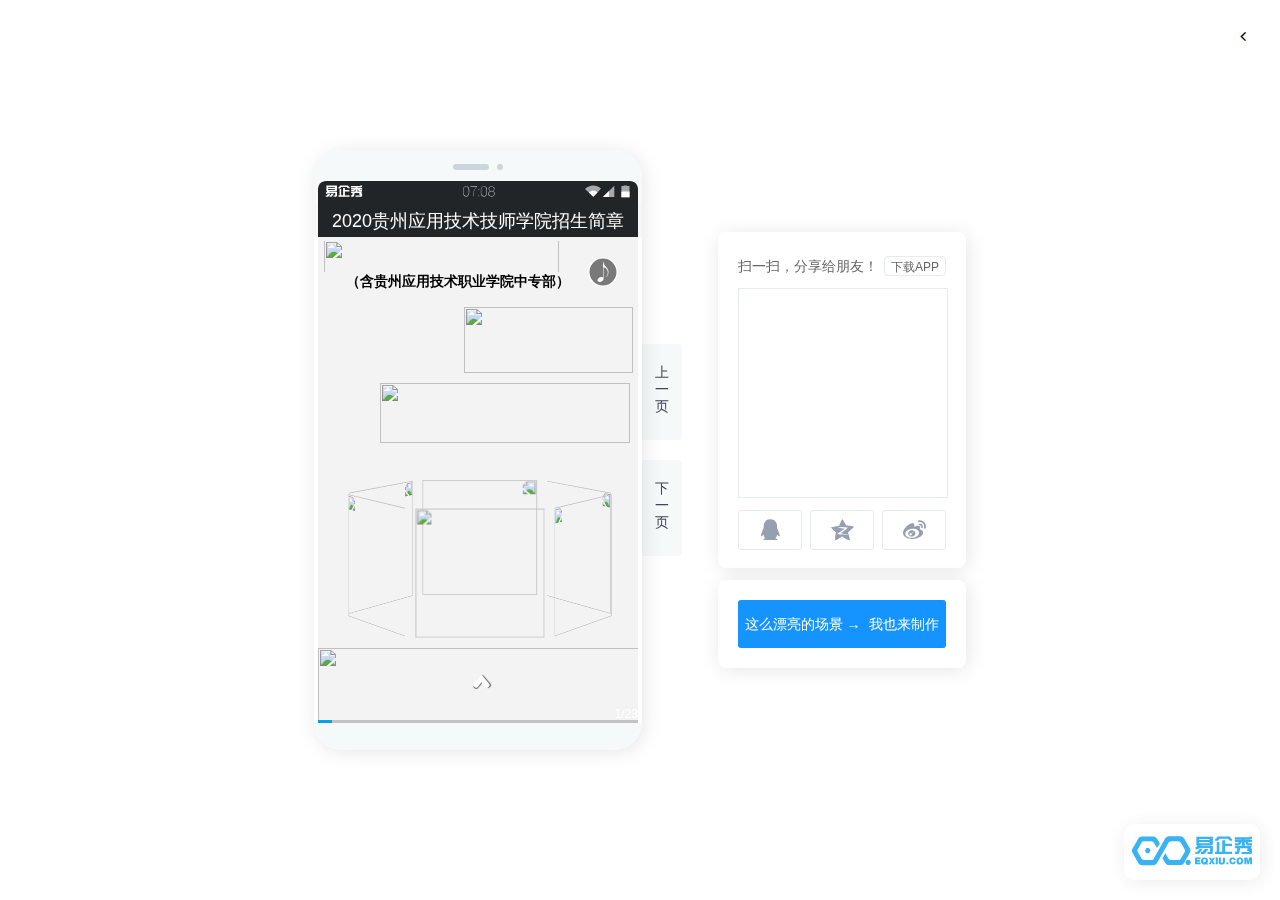
==== commit 0c423287: "Add files via upload" ====
--- a/index.html
+++ b/index.html
@@ -130,7 +130,7 @@
 _tracker_.push(['client_type', 'PC']), _tracker_.push(['client_edition', '0.0.1'])</script>
 <script src="lib.eqh5.com/jquery/2.0.3/jquery.min.js"></script>
 <script>console.info('预览灰度: 3c375bb')</script>
-<script src="as.eqh5.com/h5_view_2/view-3c375bb.min.js"></script><!-- eqx-ftl3 --><!-- eqx-end -->
+<script src="as.eqh5.com/h5_view_2/view-e10c53a.min.js"></script><!-- eqx-ftl3 --><!-- eqx-end -->
 <div id="wapShareSet" class="wapShare" style="display:none"></div>
 </body>
 <script>try {
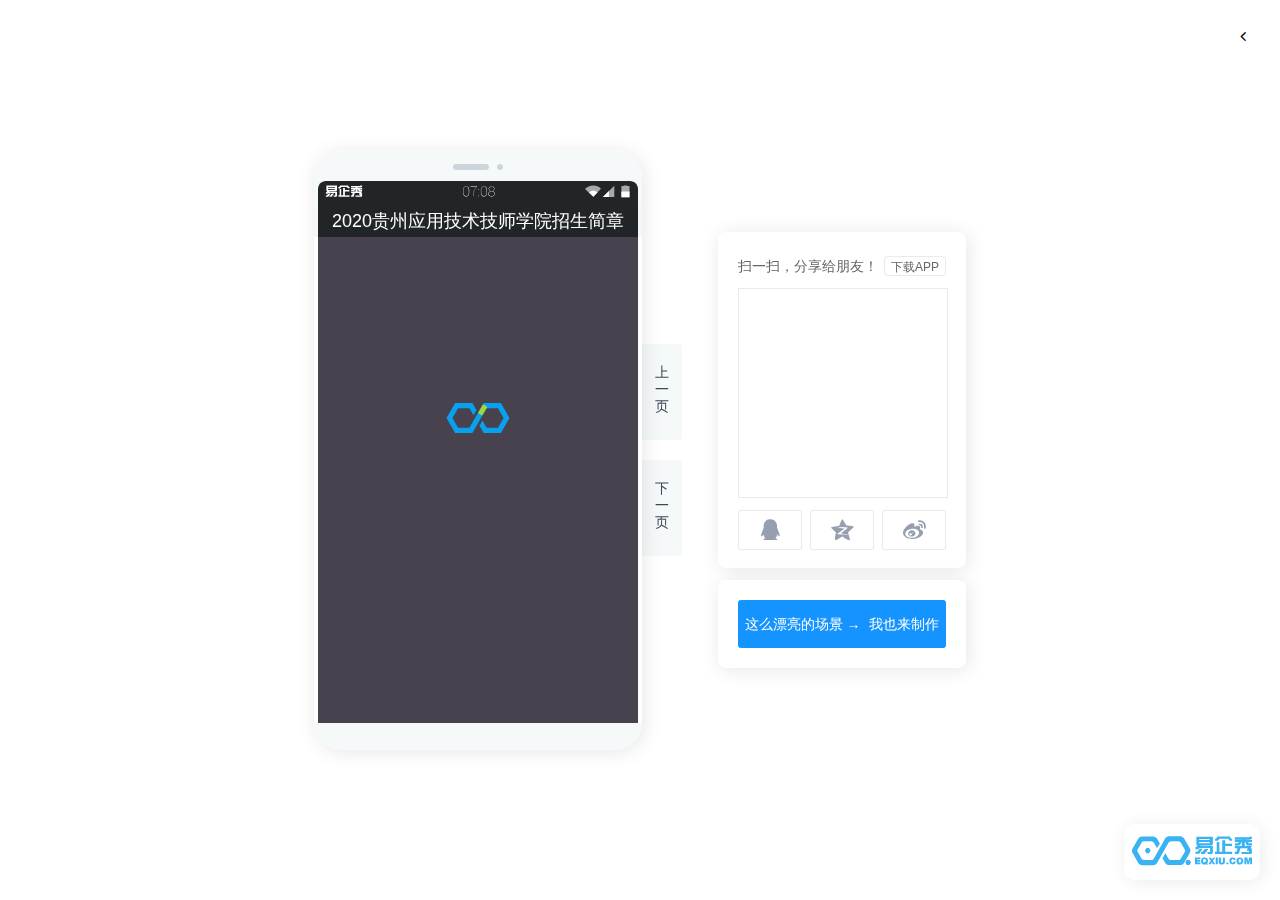
==== commit 696b253c: "Add files via upload" ====
--- a/index.html
+++ b/index.html
@@ -49,7 +49,7 @@
     pageMode: 0,
     cover: 'o_1drvear9r1vf21jkljb2rgt14rg6u.png?imageMogr2/auto-orient/crop/!495x495a0a0',
     bgAudio: '{"url":"http://tc.tingmall.com/content/14/771/14771418-MP3-128K-FTD.mp3?sign=[base64]&transDeliveryCode=YQ@0@1581409647@S@d5d3e35f577b3515","name":"没有理想何必远方.mp3","id":"777C811B4A9324545569BB40AF7AEF08"}',
-    property: '{"wxCount":0,"userInfo":{"show":false},"autoFlipTime":3.0,"autoFlip":false,"slideNumber":true,"triggerLoop":true,"forbidHandFlip":false,"shareDes":"{}","wxClickFarmerCount":0,"tMSrc":"FskeKE2ObuYddp3945p4h8HiHtWi","openWxAuth":true}',
+    property: '{"wxCount":0,"userInfo":{"show":false},"autoFlipTime":3.0,"autoFlip":false,"slideNumber":true,"triggerLoop":true,"forbidHandFlip":false,"shareDes":"{}","wxClickFarmerCount":0,"tMSrc":"FskeKE2ObuYddp3945p4h8HiHtWi","openWxAuth":false}',
     createTime: 1576224518000,
     publishTime: 1583822174000,
     bizType: 0,
@@ -152,13 +152,15 @@
 function changeInfo(){
   if($('#4090672711')){
     if($("#4090672711").find("span").length>0){
-      $($("#4090672711").find("span")[0]).text('邹老师:\n13765142249');
+      var phoneSpan = $("#4090672711").find("span")[0];
+      $(phoneSpan).html('邹老师:13765142249<br>咨询QQ：694490364');
     }
   }
 
   if($('#3900818970')){
     if($("#3900818970").find("span").length>0){
-      $($("#3900818970").find("span")[0]).text('咨询QQ：694490364');
+      var tipSpan = $("#3900818970").find("span")[0];
+      $(tipSpan).html('学好一技在手<br>走遍天下不愁');
     }
   }
 
